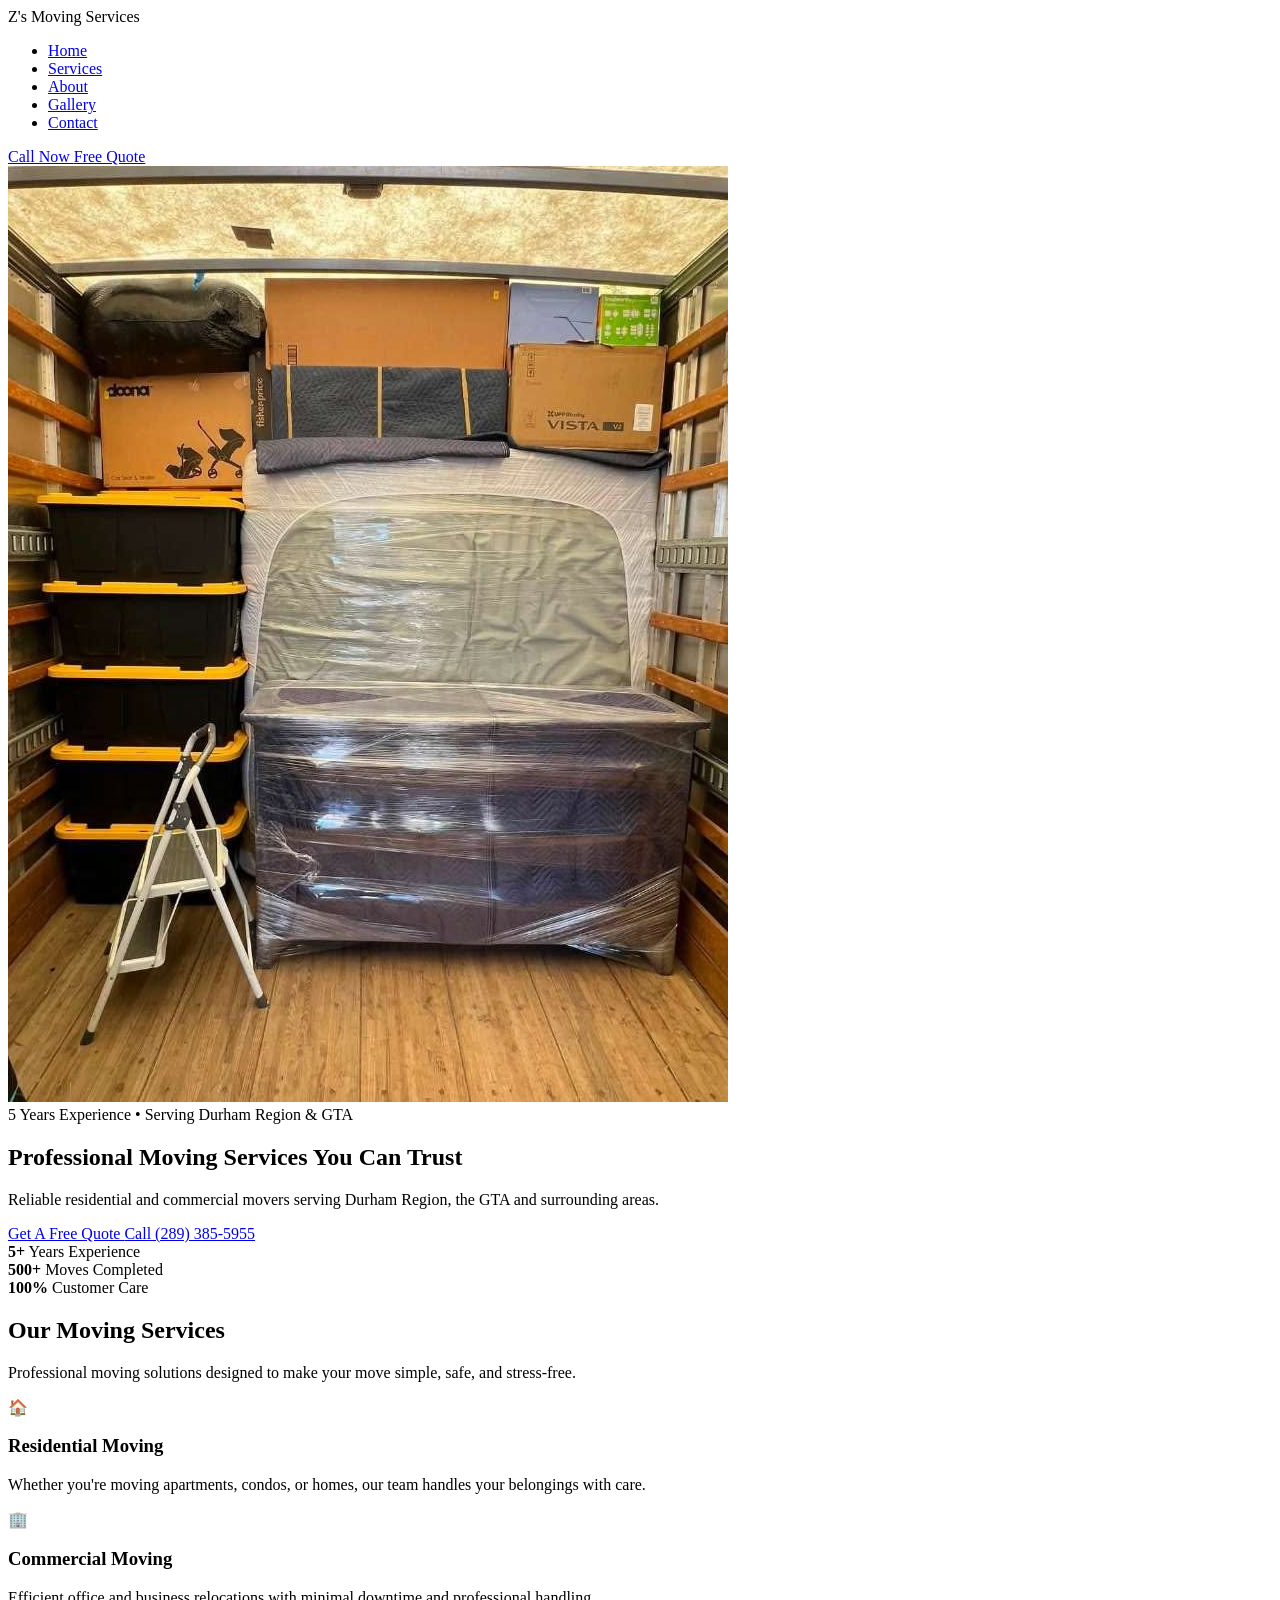
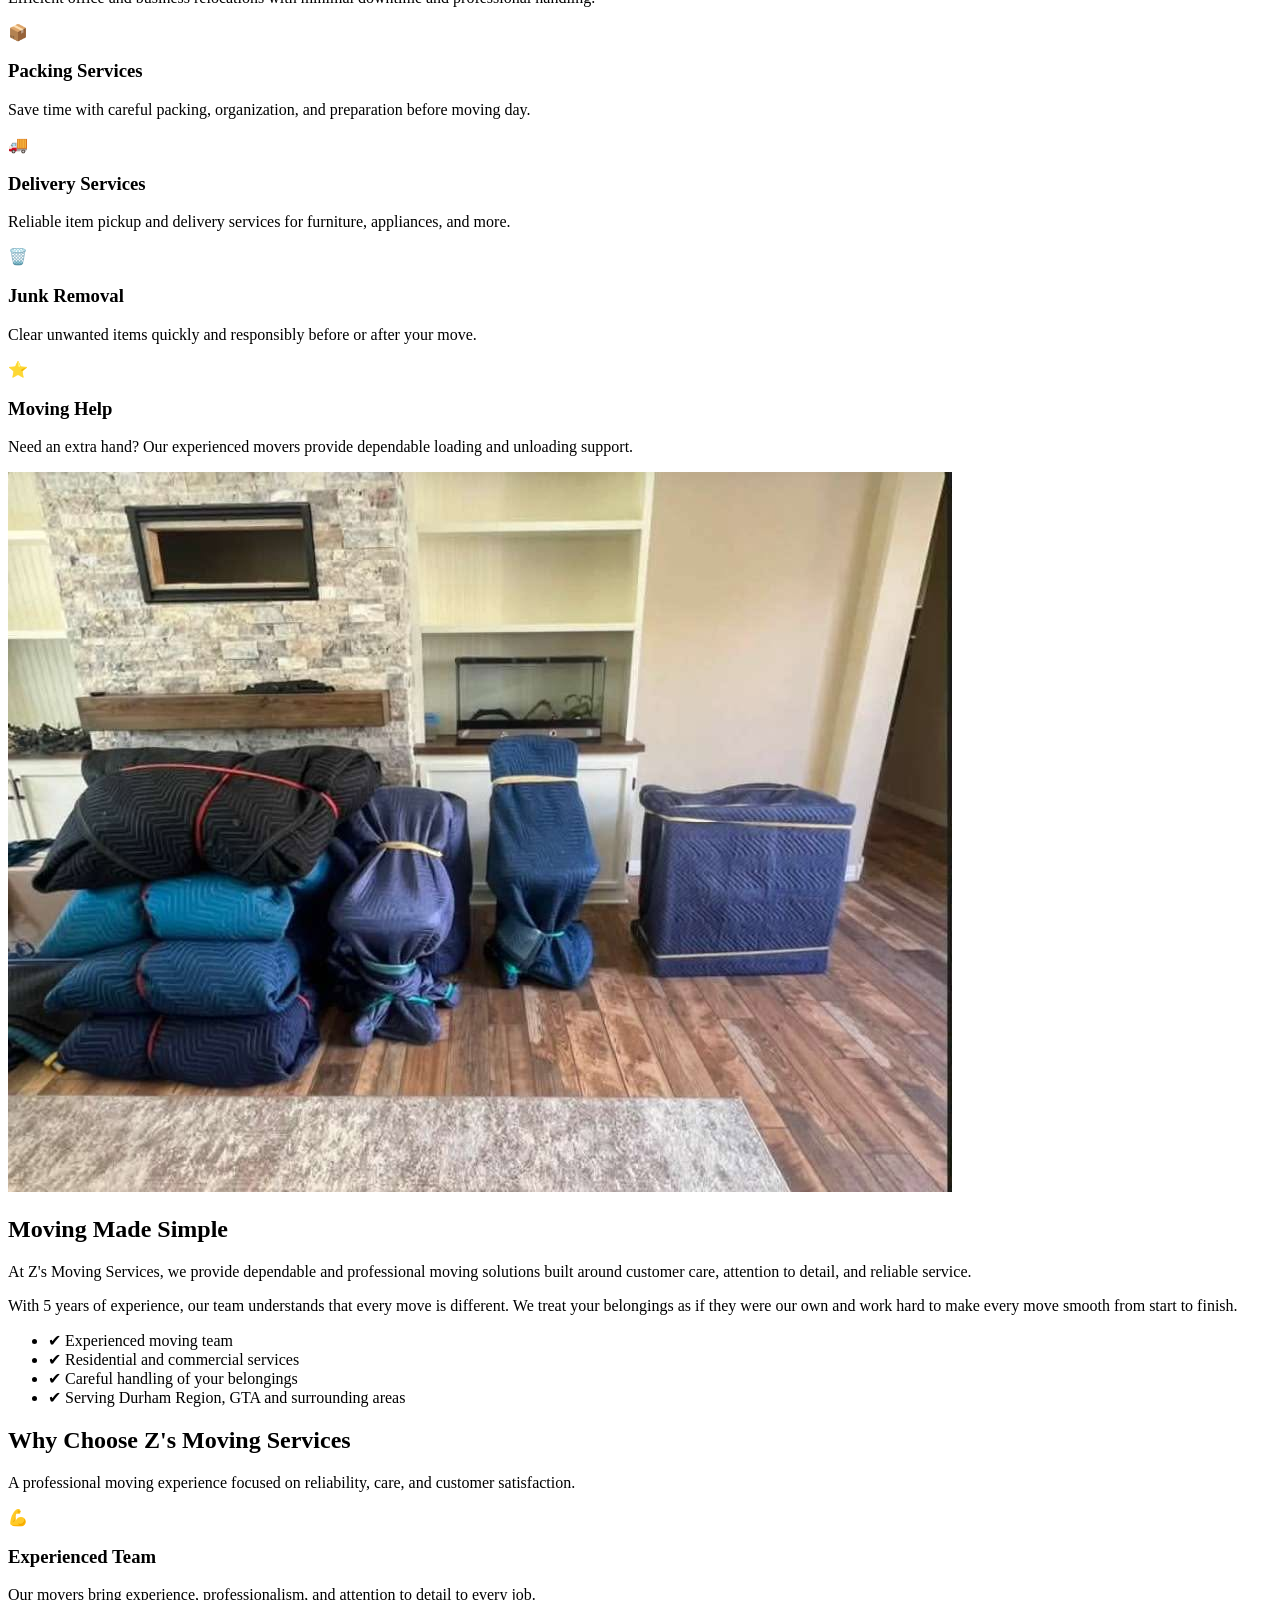
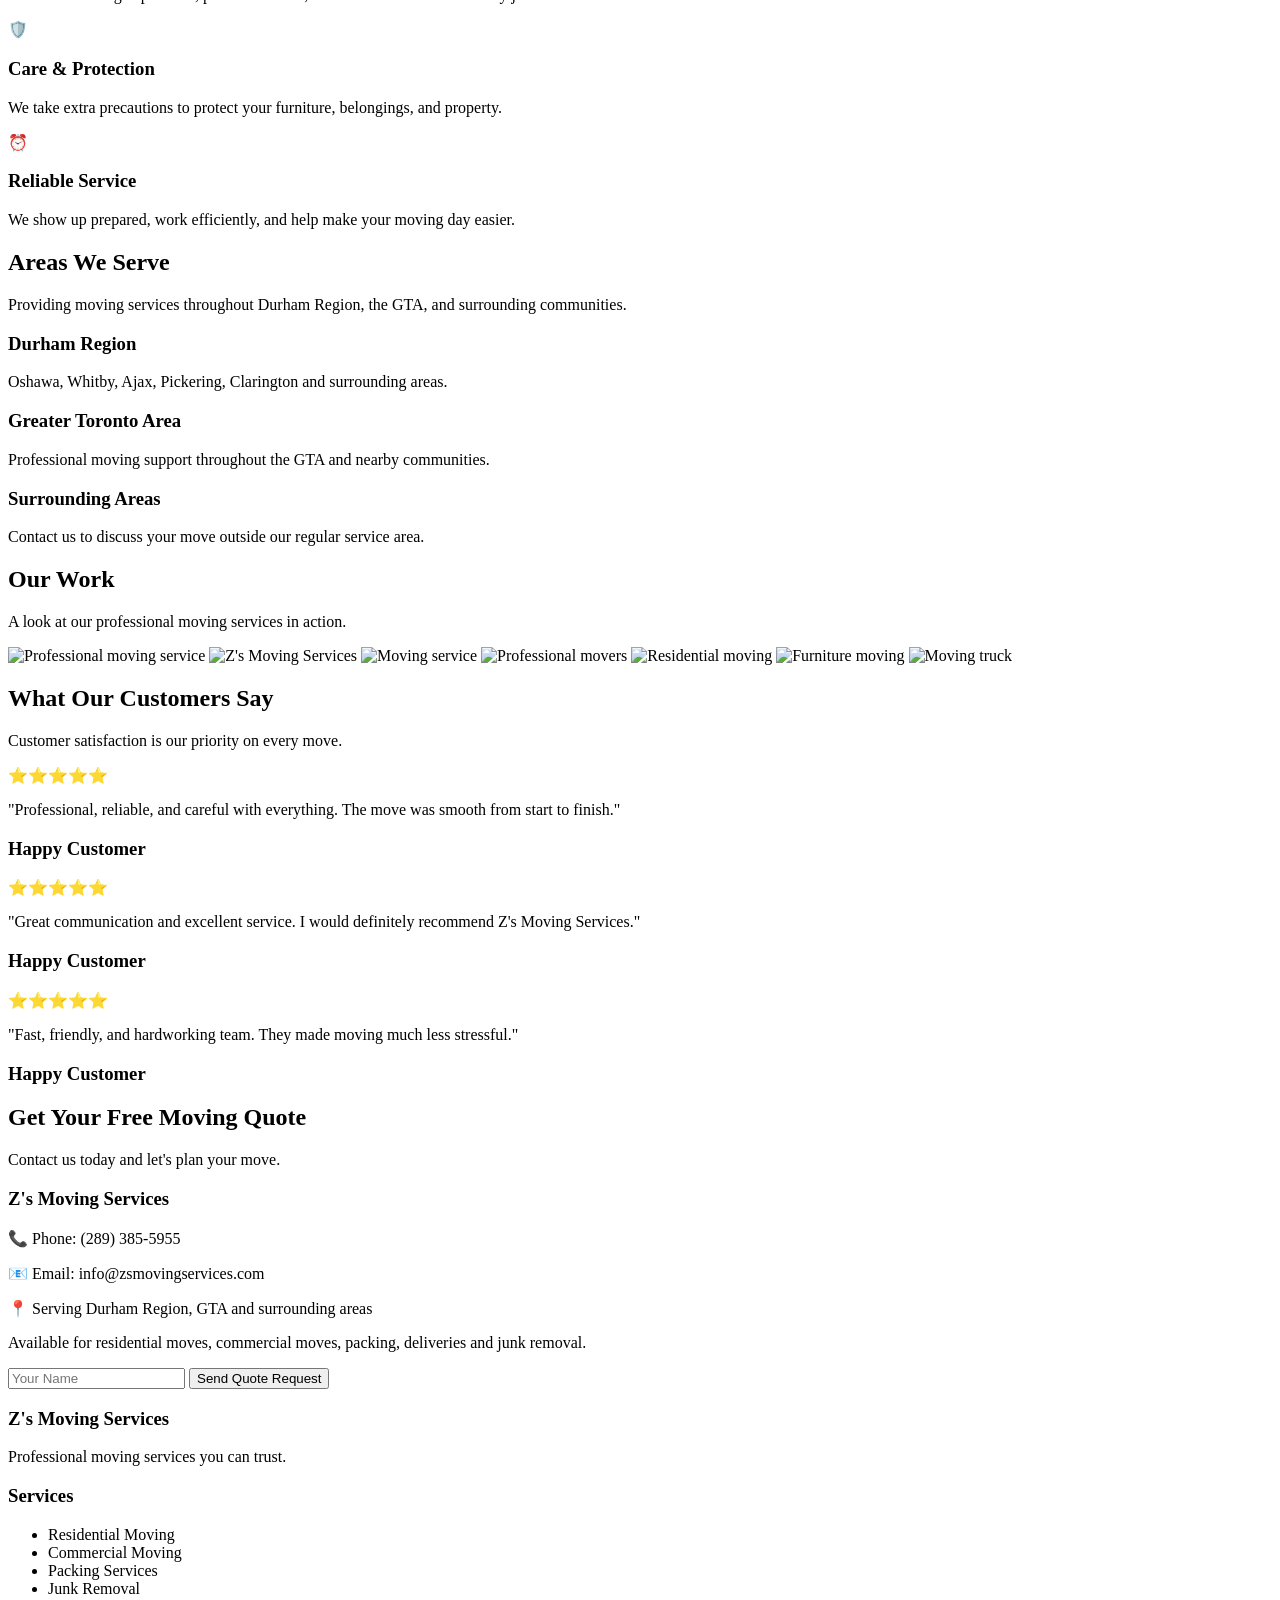
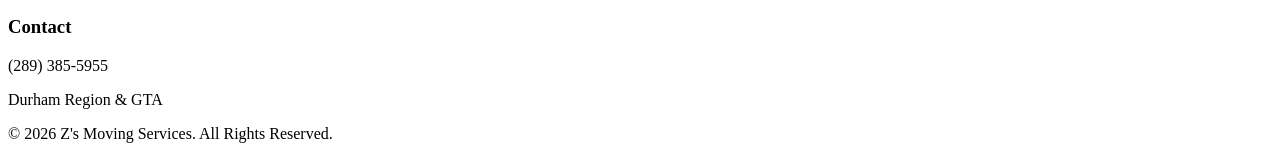
==== index.html @ 04a0066b "Update index.html" ====
<!DOCTYPE html>
<html lang="en">

<head>

<meta charset="UTF-8">

<meta name="viewport" content="width=device-width, initial-scale=1.0">

<title>Z's Moving Services | Professional Movers in Durham Region & GTA</title>

<meta name="description" content="Z's Moving Services provides professional residential and commercial moving services, packing, junk removal, and delivery solutions across Durham Region and the GTA.">

<meta name="keywords" content="moving company, movers Durham Region, movers GTA, residential moving, commercial moving, packing services, junk removal">

<meta name="author" content="Z's Moving Services">


<link rel="preconnect" href="https://fonts.googleapis.com">

<link rel="preconnect" href="https://fonts.gstatic.com" crossorigin>

<link href="https://fonts.googleapis.com/css2?family=Poppins:wght@300;400;500;600;700;800&display=swap" rel="stylesheet">


<link rel="stylesheet" href="css/styles.css">

</head>


<body>


<header>

<nav class="navbar">


<div class="logo">
Z's Moving Services
</div>


<ul class="nav-links">

<li><a href="#home">Home</a></li>

<li><a href="#services">Services</a></li>

<li><a href="#about">About</a></li>

<li><a href="#gallery">Gallery</a></li>

<li><a href="#contact">Contact</a></li>

</ul>


<div class="nav-buttons">

<a href="tel:+12893855955" class="btn btn-call">
Call Now
</a>

<a href="#contact" class="btn btn-quote">
Free Quote
</a>

</div>


<div class="menu-toggle">

<span></span>

<span></span>

<span></span>

</div>


</nav>

</header>



<main>


<!-- HERO SECTION -->
   <img src="images/hero.jpg" alt="Test image">

<section id="home" class="hero">


<div class="hero-content">


<div class="hero-badge">
5 Years Experience • Serving Durham Region & GTA
</div>
   
   <h1>
Professional Moving Services You Can Trust
</h1>


<p>
Reliable residential and commercial movers serving Durham Region, the GTA and surrounding areas.
</p>


<div class="hero-buttons">


<a href="#contact" class="btn btn-primary">
Get A Free Quote
</a>


<a href="tel:+12893855955" class="btn btn-secondary">
Call (289) 385-5955
</a>


</div>


</div>


</section>
   <div class="stats-bar">

<div>
<strong>5+</strong>
<span>Years Experience</span>
</div>

<div>
<strong>500+</strong>
<span>Moves Completed</span>
</div>

<div>
<strong>100%</strong>
<span>Customer Care</span>
</div>

</div>

    <!-- SERVICES SECTION -->

<section id="services">

<div class="container">


<h2 class="section-title">
Our Moving Services
</h2>


<p class="section-subtitle">
Professional moving solutions designed to make your move simple, safe, and stress-free.
</p>



<div class="services-grid">


<div class="service-card">

<div class="service-icon">
🏠
</div>

<h3>
Residential Moving
</h3>

<p>
Whether you're moving apartments, condos, or homes, our team handles your belongings with care.
</p>

</div>



<div class="service-card">

<div class="service-icon">
🏢
</div>

<h3>
Commercial Moving
</h3>

<p>
Efficient office and business relocations with minimal downtime and professional handling.
</p>

</div>



<div class="service-card">

<div class="service-icon">
📦
</div>

<h3>
Packing Services
</h3>

<p>
Save time with careful packing, organization, and preparation before moving day.
</p>

</div>



<div class="service-card">

<div class="service-icon">
🚚
</div>

<h3>
Delivery Services
</h3>

<p>
Reliable item pickup and delivery services for furniture, appliances, and more.
</p>

</div>



<div class="service-card">

<div class="service-icon">
🗑️
</div>

<h3>
Junk Removal
</h3>

<p>
Clear unwanted items quickly and responsibly before or after your move.
</p>

</div>



<div class="service-card">

<div class="service-icon">
⭐
</div>

<h3>
Moving Help
</h3>

<p>
Need an extra hand? Our experienced movers provide dependable loading and unloading support.
</p>

</div>



</div>

</div>

</section>





<!-- ABOUT SECTION -->

<section id="about" class="about">


<div class="container">


<div class="about-content">


<div class="about-image">

<img src="images/gallery/photo1.jpg" alt="Z's Moving Services professional movers">

</div>



<div class="about-text">


<h2>
Moving Made Simple
</h2>


<p>
At Z's Moving Services, we provide dependable and professional moving solutions built around customer care, attention to detail, and reliable service.
</p>


<p>
With 5 years of experience, our team understands that every move is different. We treat your belongings as if they were our own and work hard to make every move smooth from start to finish.
</p>



<ul class="about-features">

<li>✔ Experienced moving team</li>

<li>✔ Residential and commercial services</li>

<li>✔ Careful handling of your belongings</li>

<li>✔ Serving Durham Region, GTA and surrounding areas</li>

</ul>


</div>


</div>


</div>


</section>

 <!-- WHY CHOOSE US SECTION -->

<section>

<div class="container">


<h2 class="section-title">
Why Choose Z's Moving Services
</h2>


<p class="section-subtitle">
A professional moving experience focused on reliability, care, and customer satisfaction.
</p>



<div class="services-grid">


<div class="service-card">

<div class="service-icon">
💪
</div>

<h3>
Experienced Team
</h3>

<p>
Our movers bring experience, professionalism, and attention to detail to every job.
</p>

</div>



<div class="service-card">

<div class="service-icon">
🛡️
</div>

<h3>
Care & Protection
</h3>

<p>
We take extra precautions to protect your furniture, belongings, and property.
</p>

</div>



<div class="service-card">

<div class="service-icon">
⏰
</div>

<h3>
Reliable Service
</h3>

<p>
We show up prepared, work efficiently, and help make your moving day easier.
</p>

</div>



</div>


</div>

</section>





<!-- SERVICE AREAS SECTION -->

<section class="about">


<div class="container">


<h2 class="section-title">
Areas We Serve
</h2>


<p class="section-subtitle">
Providing moving services throughout Durham Region, the GTA, and surrounding communities.
</p>



<div class="services-grid">


<div class="service-card">

<h3>
Durham Region
</h3>

<p>
Oshawa, Whitby, Ajax, Pickering, Clarington and surrounding areas.
</p>

</div>



<div class="service-card">

<h3>
Greater Toronto Area
</h3>

<p>
Professional moving support throughout the GTA and nearby communities.
</p>

</div>



<div class="service-card">

<h3>
Surrounding Areas
</h3>

<p>
Contact us to discuss your move outside our regular service area.
</p>

</div>



</div>


</div>


</section>





<!-- GALLERY SECTION -->

<section id="gallery">


<div class="container">


<h2 class="section-title">
Our Work
</h2>


<p class="section-subtitle">
A look at our professional moving services in action.
</p>



<div class="gallery-grid">


<img src="images/moving-1.jpg" alt="Professional moving service">

<img src="images/photo2.jpg" alt="Z's Moving Services">

<img src="images/photo3.jpg" alt="Moving service">

<img src="images/photo4.jpg" alt="Professional movers">

<img src="images/photo5.jpg" alt="Residential moving">

<img src="images/photo6.jpg" alt="Furniture moving">

<img src="images/photo7.jpg" alt="Moving truck">

</div>


</div>


</section>

  <!-- TESTIMONIALS SECTION -->

<section>

<div class="container">


<h2 class="section-title">
What Our Customers Say
</h2>


<p class="section-subtitle">
Customer satisfaction is our priority on every move.
</p>



<div class="services-grid">


<div class="service-card">

<div class="service-icon">
⭐⭐⭐⭐⭐
</div>

<p>
"Professional, reliable, and careful with everything. The move was smooth from start to finish."
</p>

<h3>
Happy Customer
</h3>

</div>



<div class="service-card">

<div class="service-icon">
⭐⭐⭐⭐⭐
</div>

<p>
"Great communication and excellent service. I would definitely recommend Z's Moving Services."
</p>

<h3>
Happy Customer
</h3>

</div>



<div class="service-card">

<div class="service-icon">
⭐⭐⭐⭐⭐
</div>

<p>
"Fast, friendly, and hardworking team. They made moving much less stressful."
</p>

<h3>
Happy Customer
</h3>

</div>



</div>


</div>

</section>





<!-- CONTACT SECTION -->

<section id="contact" class="contact">


<div class="container">


<h2 class="section-title">
Get Your Free Moving Quote
</h2>


<p class="section-subtitle">
Contact us today and let's plan your move.
</p>



<div class="contact-wrapper">



<div class="contact-info">


<h3>
Z's Moving Services
</h3>


<p>
📞 Phone: (289) 385-5955
</p>


<p>
📧 Email: info@zsmovingservices.com
</p>


<p>
📍 Serving Durham Region, GTA and surrounding areas
</p>


<p>
Available for residential moves, commercial moves, packing, deliveries and junk removal.
</p>


</div>





<form class="contact-form">


<input 
type="text" 
placeholder="Your Name"
required



<input 
type="email" 
placeholder="Your Email"
required



<input 
type="tel" 
placeholder="Your Phone Number"



<textarea 
placeholder="Tell us about your move"
required>
</textarea>


<button type="submit" class="btn btn-primary">
Send Quote Request
</button>


</form>



</div>


</div>


</section>





</main>





<!-- FOOTER -->

<footer>


<div class="footer-content">



<div class="footer-column">

<h3>
Z's Moving Services
</h3>

<p>
Professional moving services you can trust.
</p>

</div>



<div class="footer-column">

<h3>
Services
</h3>

<ul>

<li>Residential Moving</li>

<li>Commercial Moving</li>

<li>Packing Services</li>

<li>Junk Removal</li>

</ul>

</div>



<div class="footer-column">

<h3>
Contact
</h3>

<p>
(289) 385-5955
</p>

<p>
Durham Region & GTA
</p>

</div>



</div>




<div class="footer-bottom">

<p>
© 2026 Z's Moving Services. All Rights Reserved.
</p>

</div>


</footer>





<script src="js/script.js"></script>


</body>

</html>
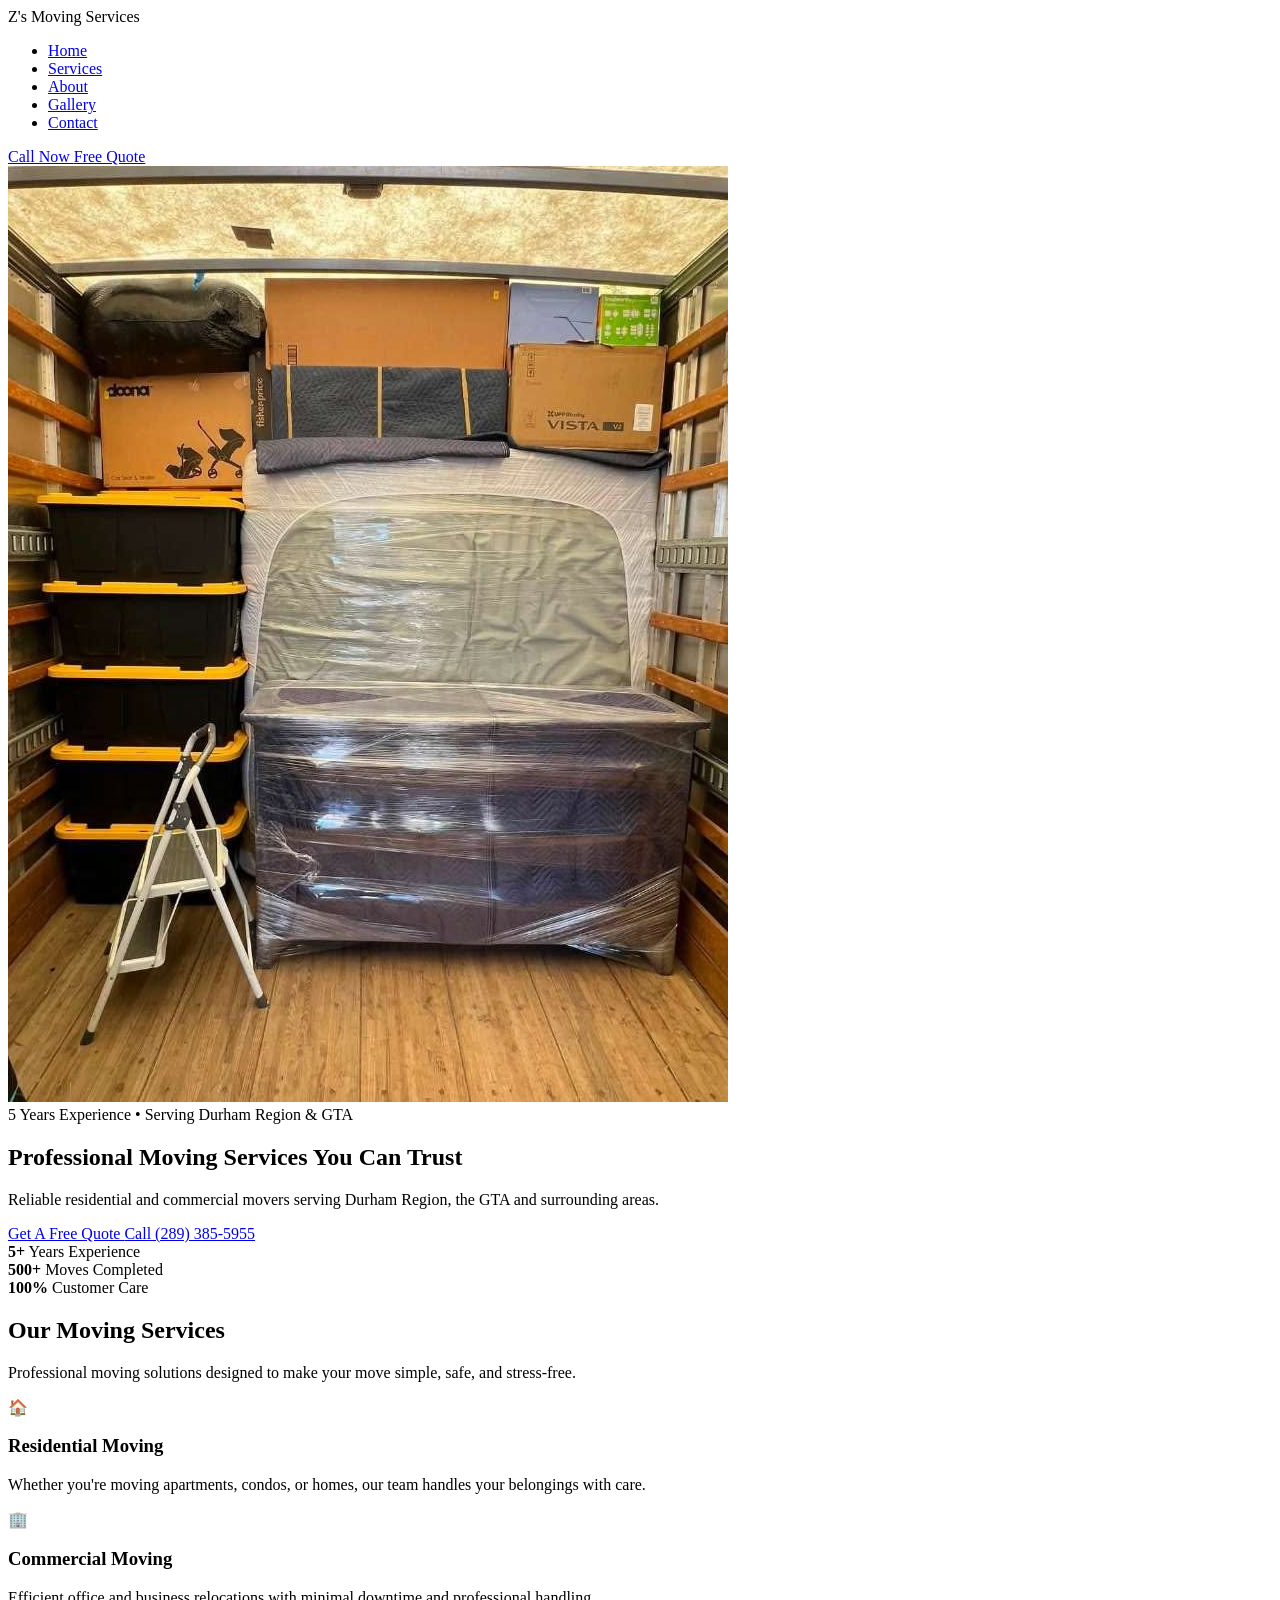
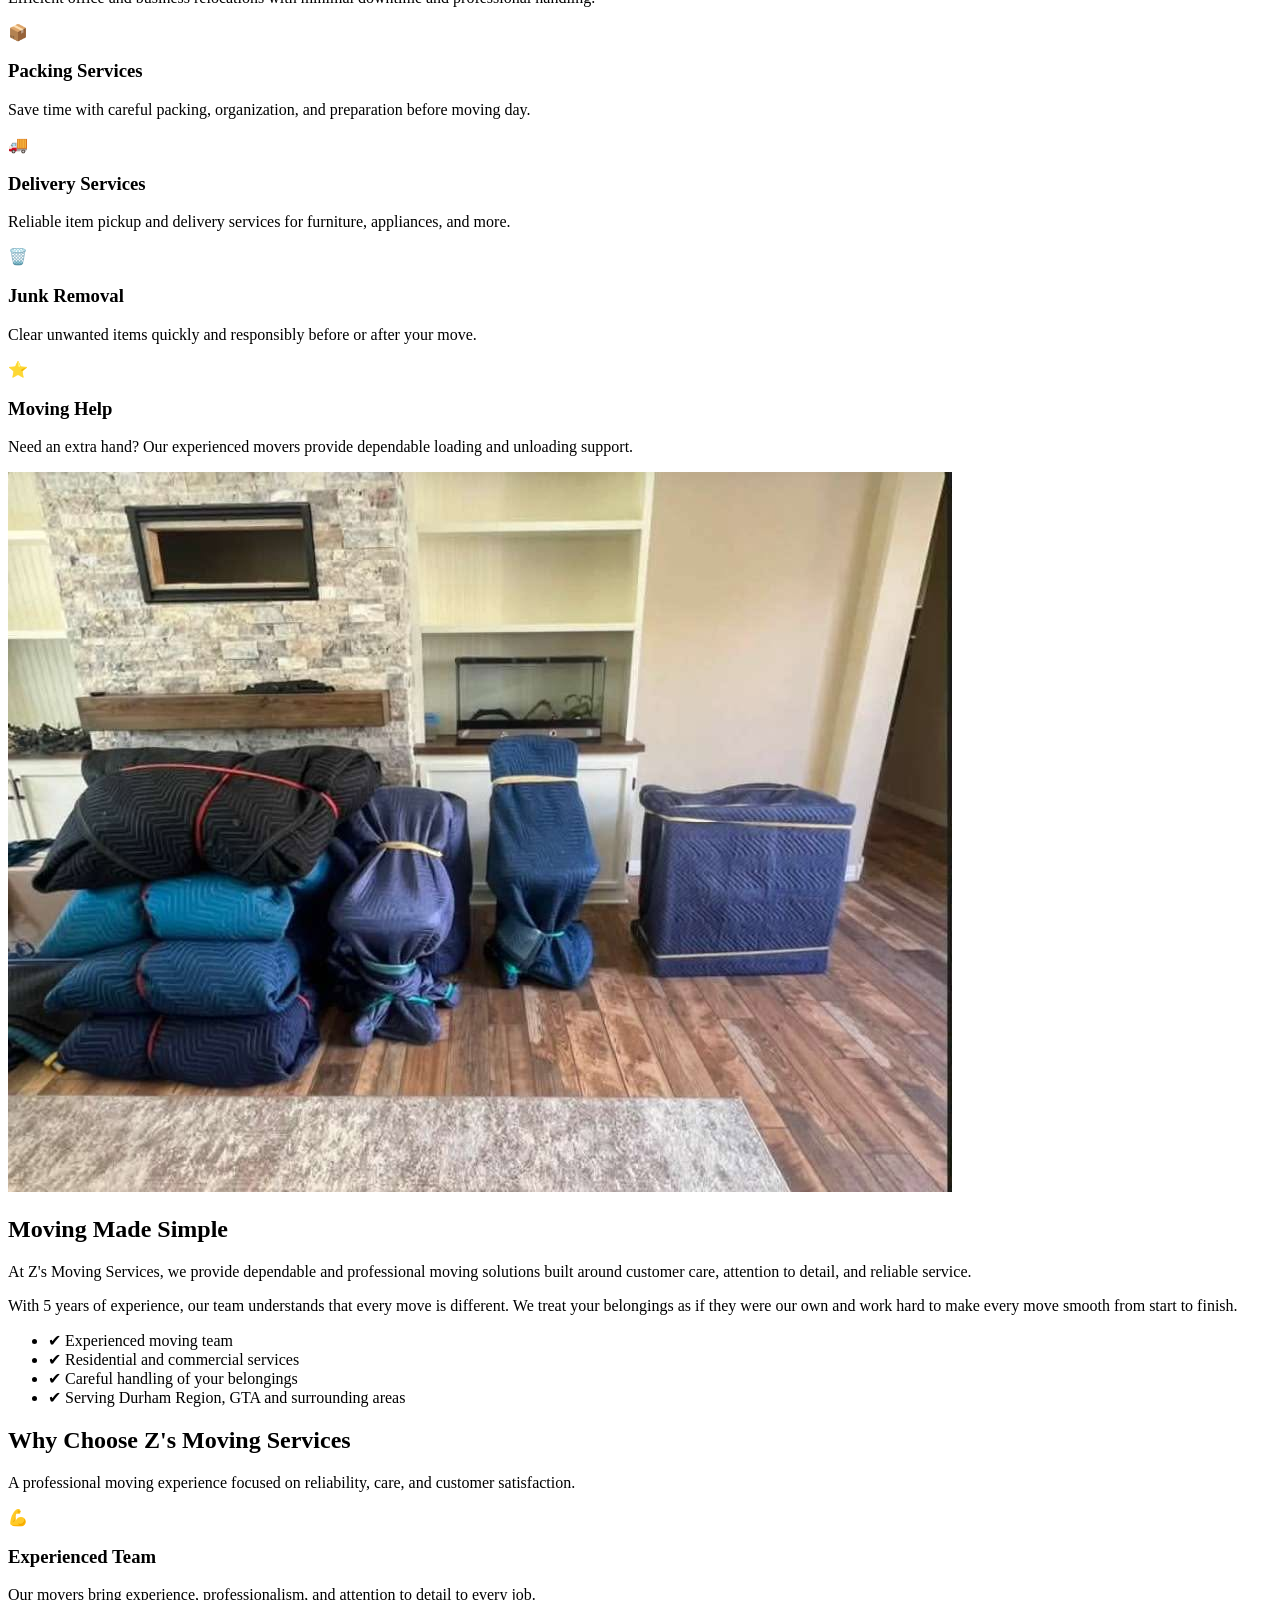
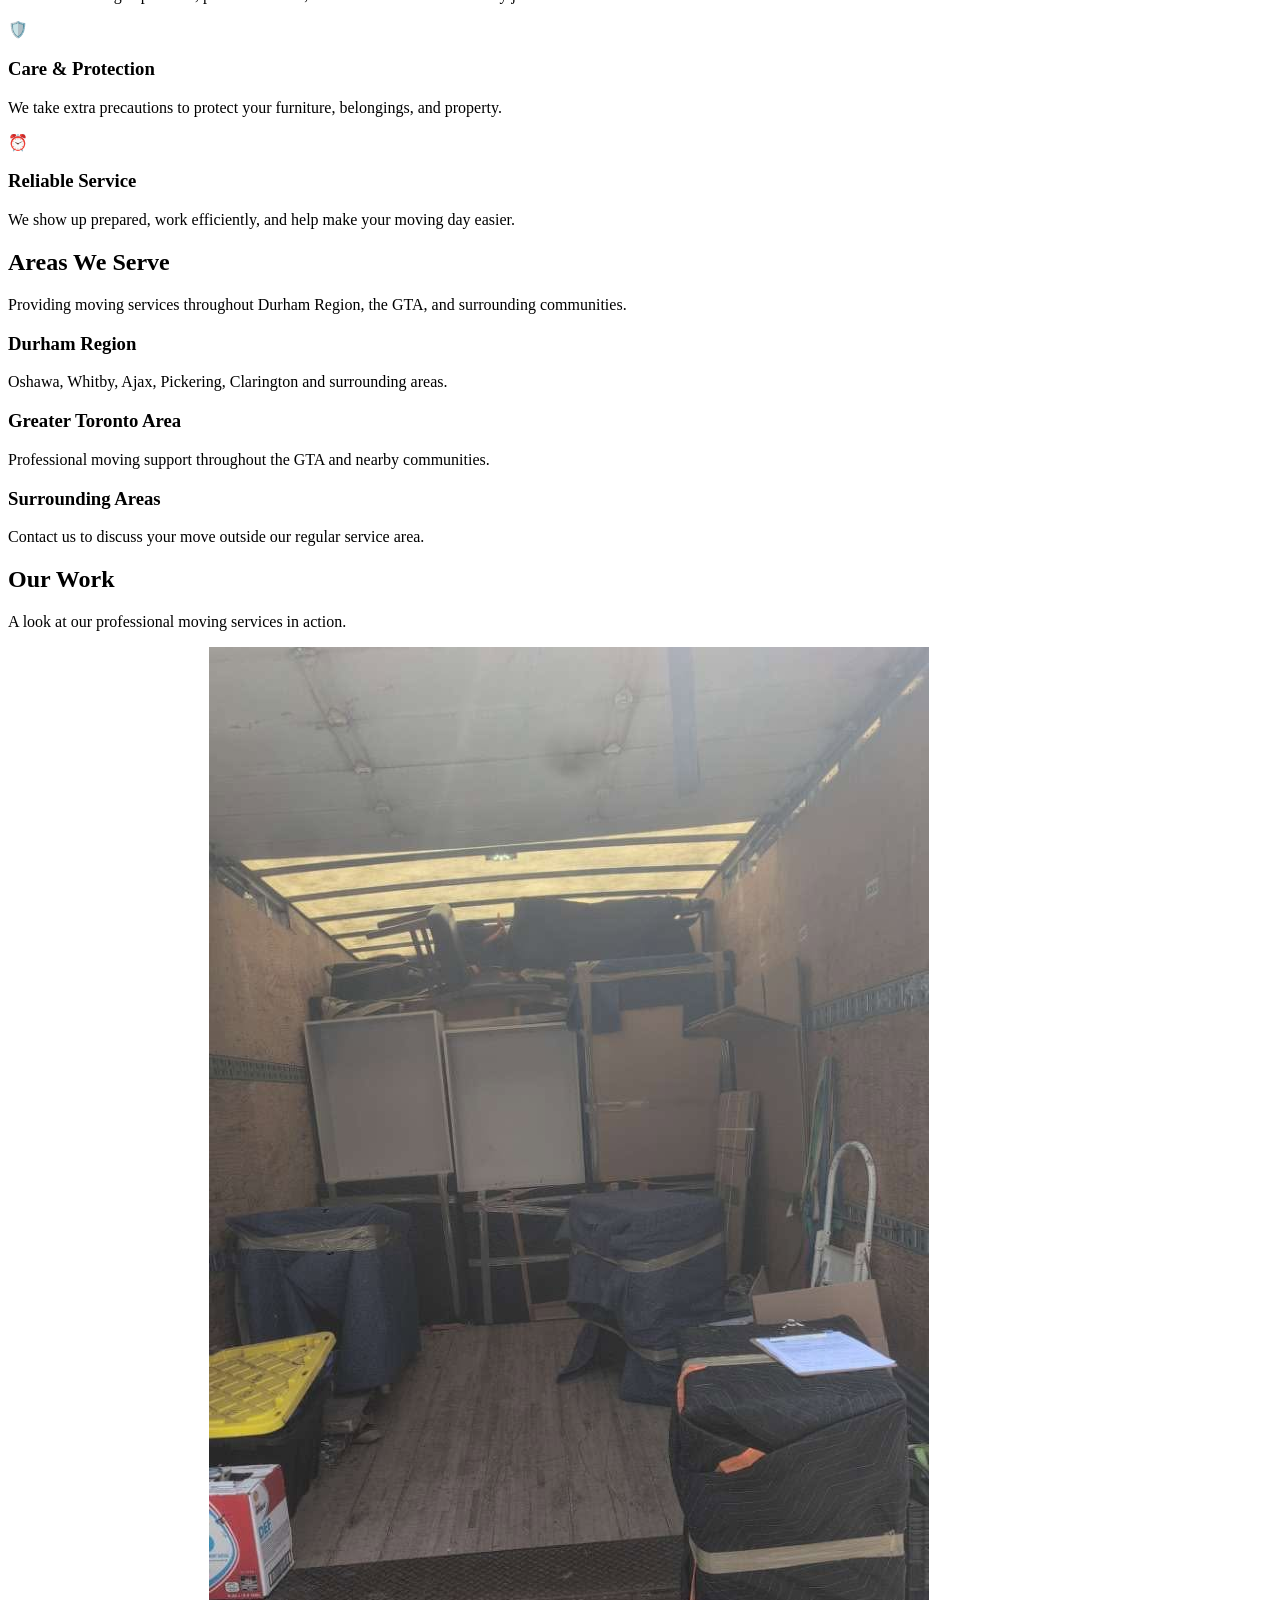
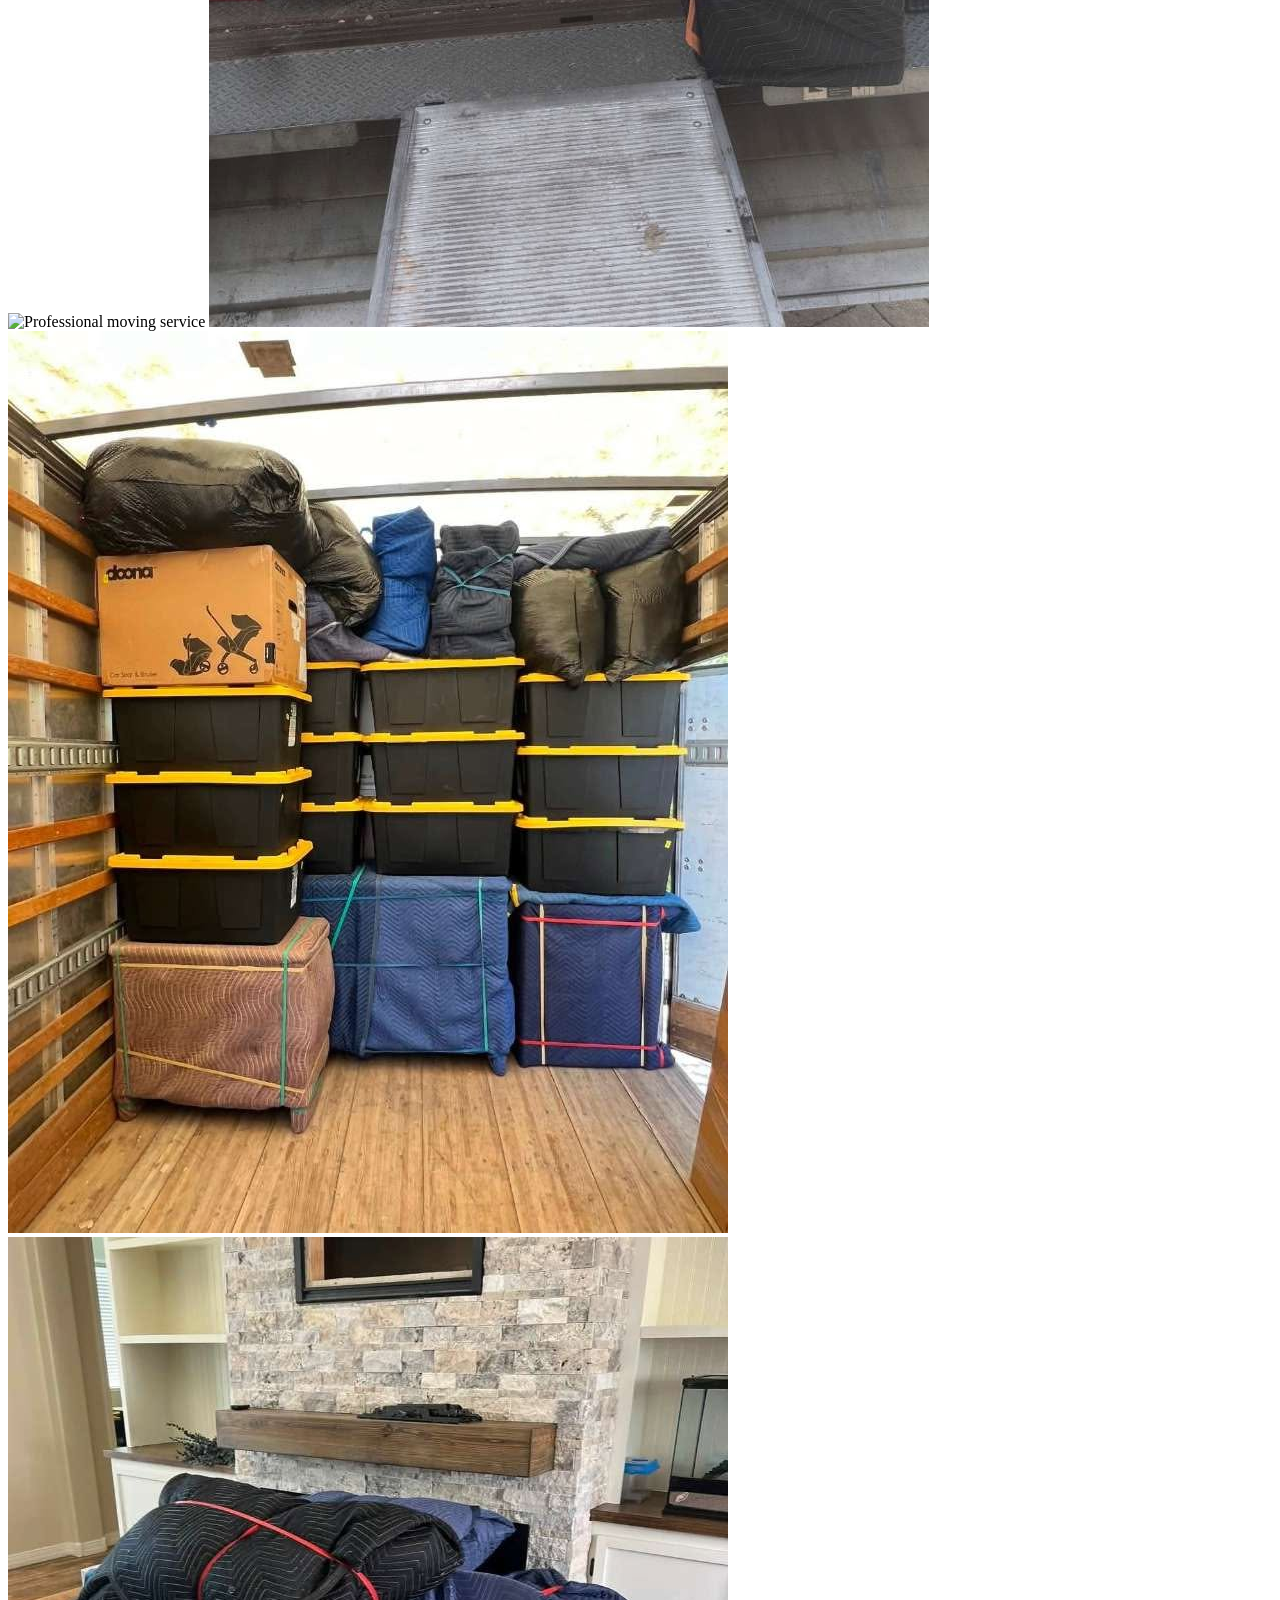
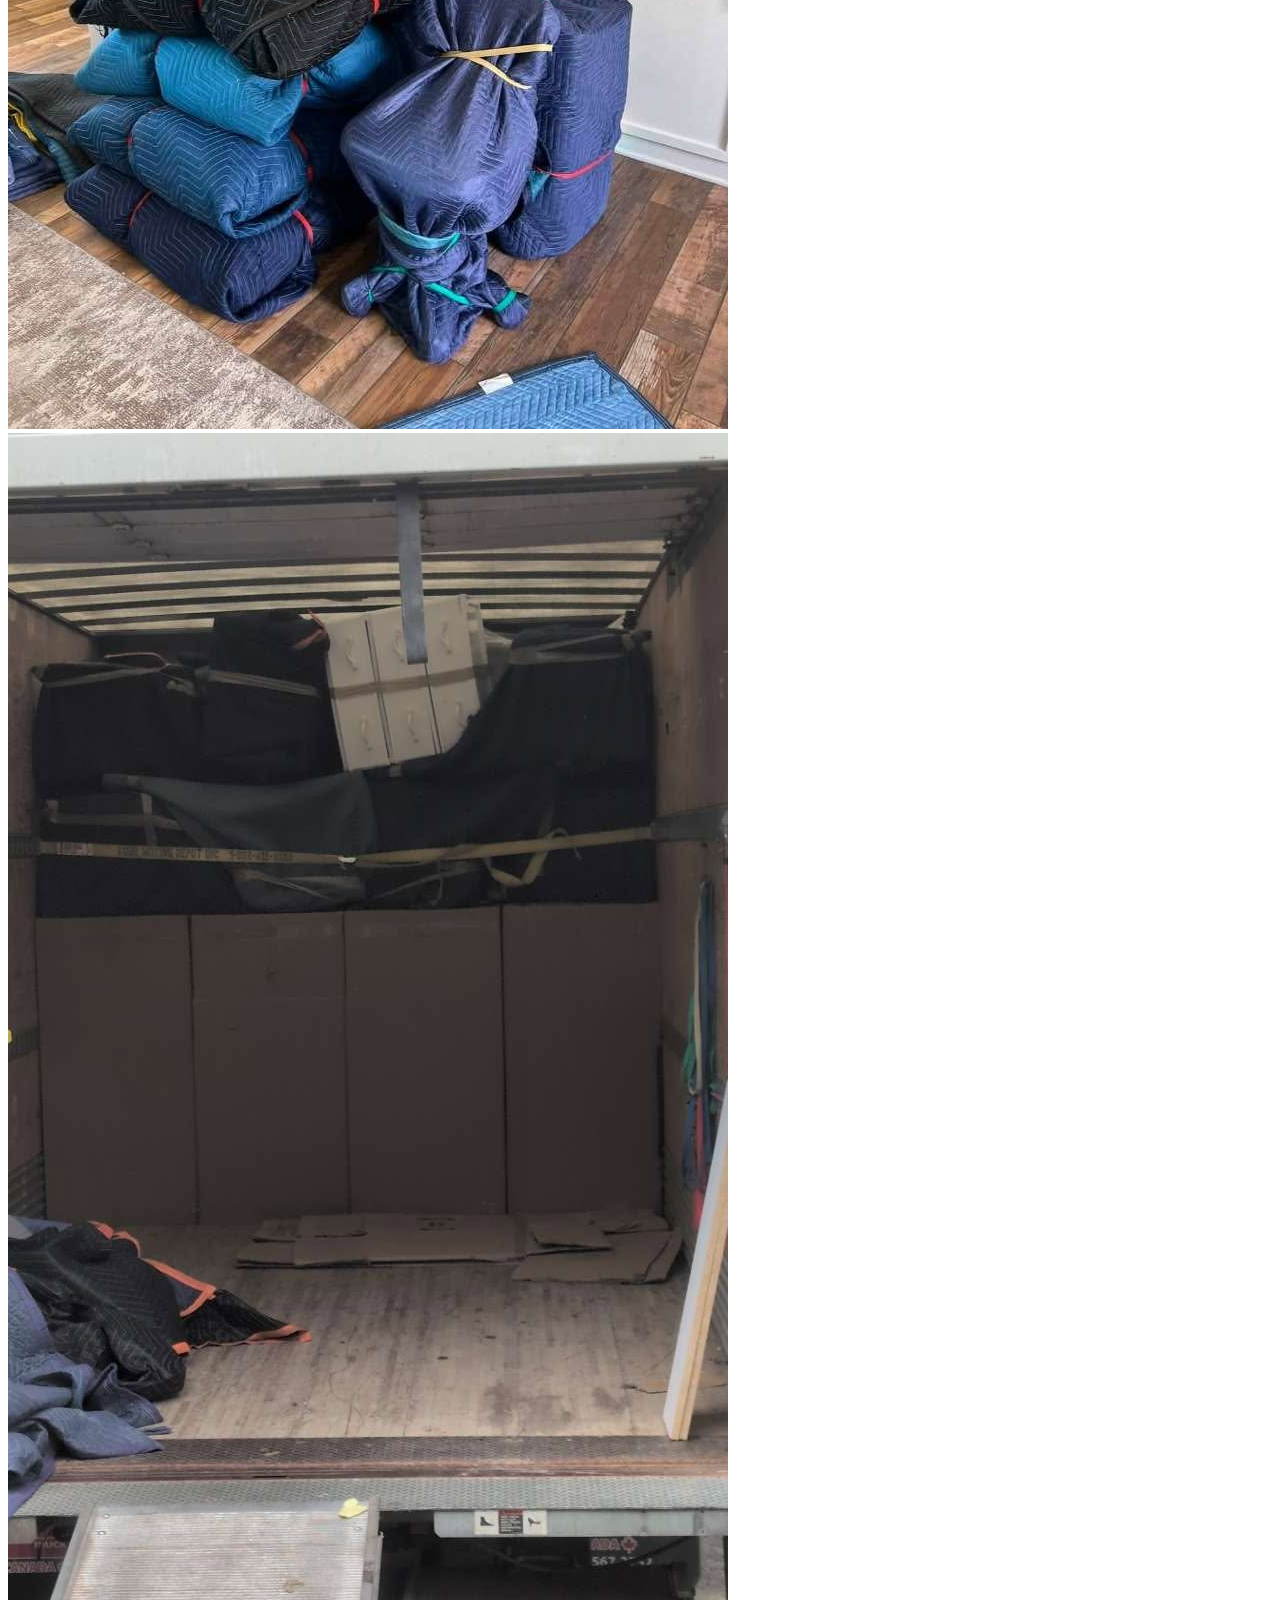
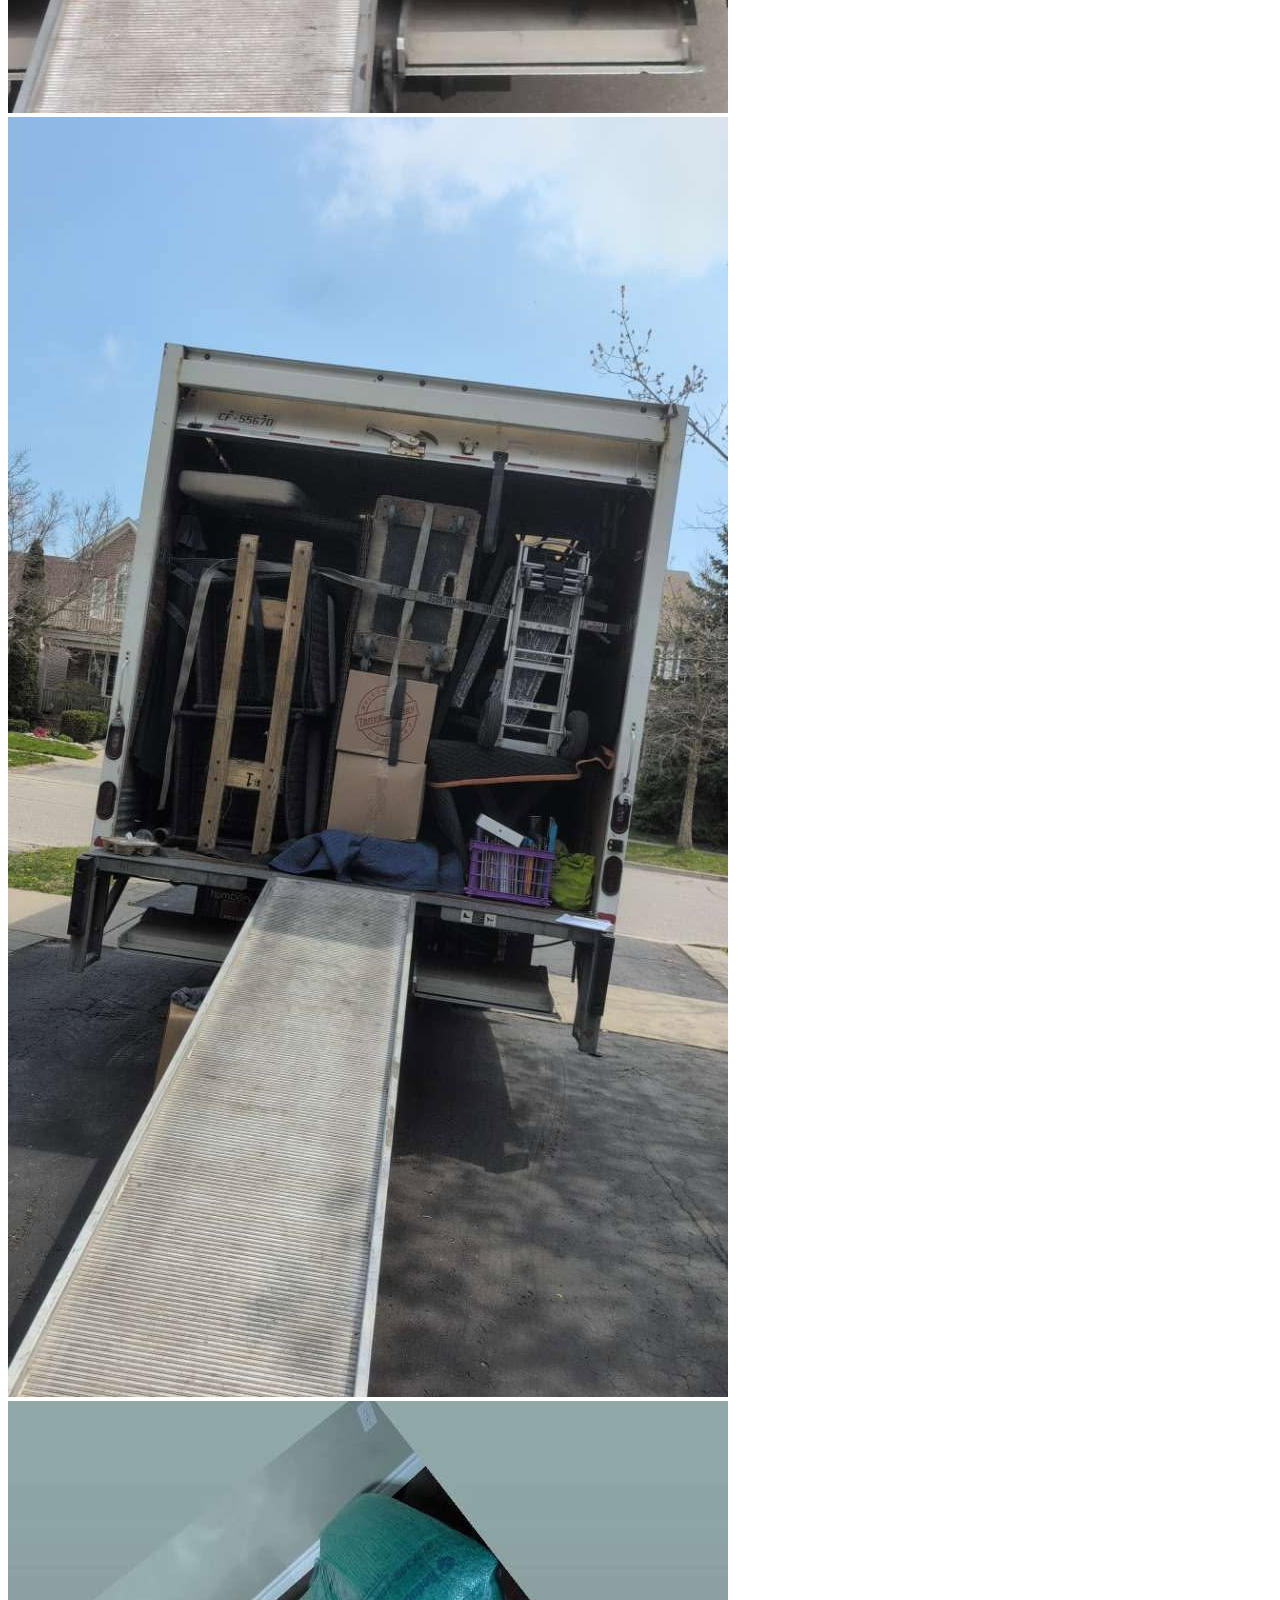
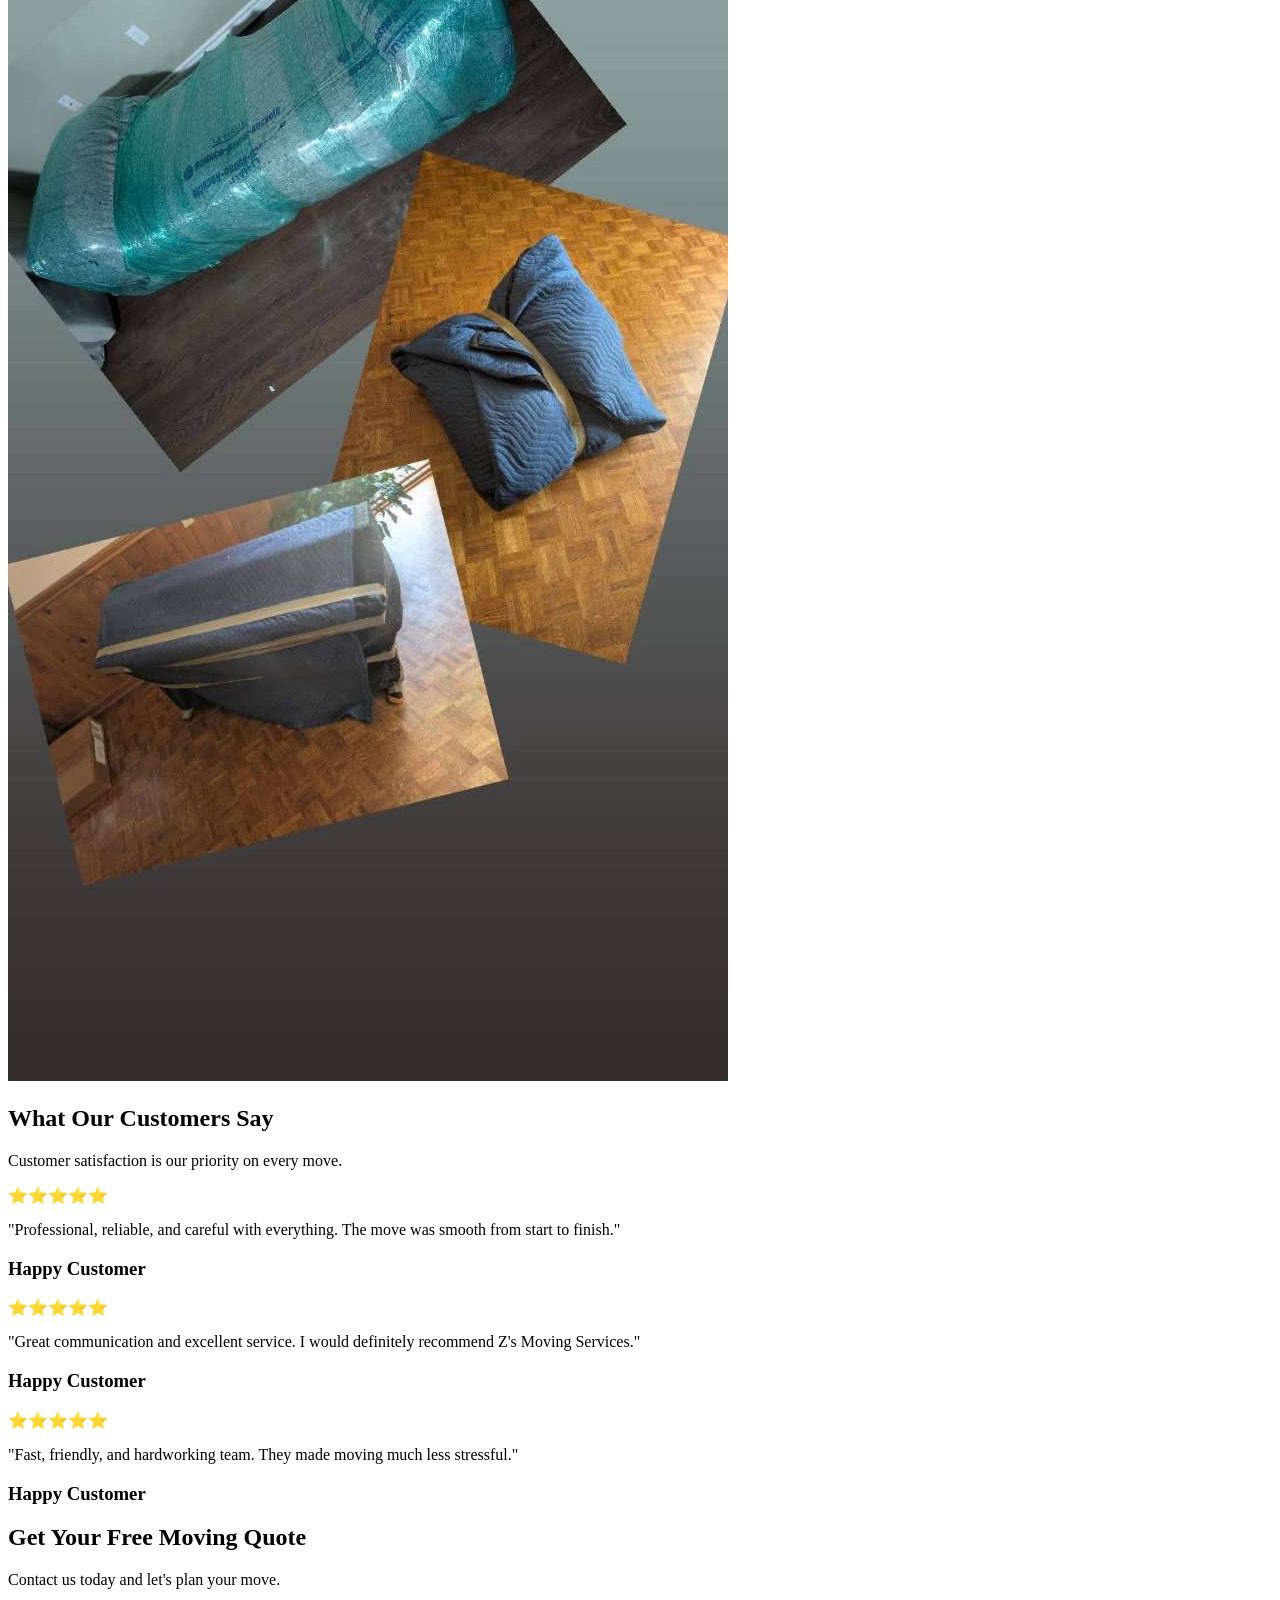
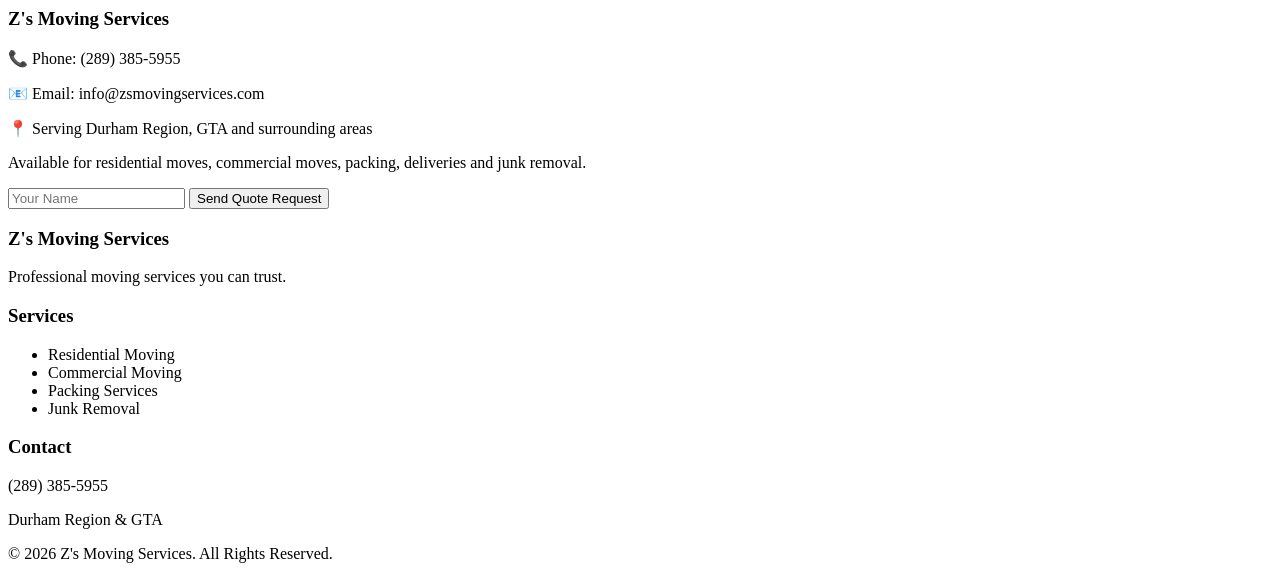
==== commit 420b2dd1: "Update index.html" ====
--- a/index.html
+++ b/index.html
@@ -538,18 +538,18 @@
 
 <img src="images/moving-1.jpg" alt="Professional moving service">
 
-<img src="images/photo2.jpg" alt="Z's Moving Services">
-
-<img src="images/photo3.jpg" alt="Moving service">
-
-<img src="images/photo4.jpg" alt="Professional movers">
-
-<img src="images/photo5.jpg" alt="Residential moving">
-
-<img src="images/photo6.jpg" alt="Furniture moving">
-
-<img src="images/photo7.jpg" alt="Moving truck">
-
+
+<img src="images/gallery/photo2.jpg" alt="Z's Moving Services">
+
+<img src="images/gallery/photo3.jpg" alt="Moving service">
+
+<img src="images/gallery/photo4.jpg" alt="Professional movers">
+
+<img src="images/gallery/photo5.jpg" alt="Residential moving">
+
+<img src="images/gallery/photo6.jpg" alt="Furniture moving">
+
+<img src="images/gallery/photo7.jpg" alt="Moving truck">
 </div>
 
 
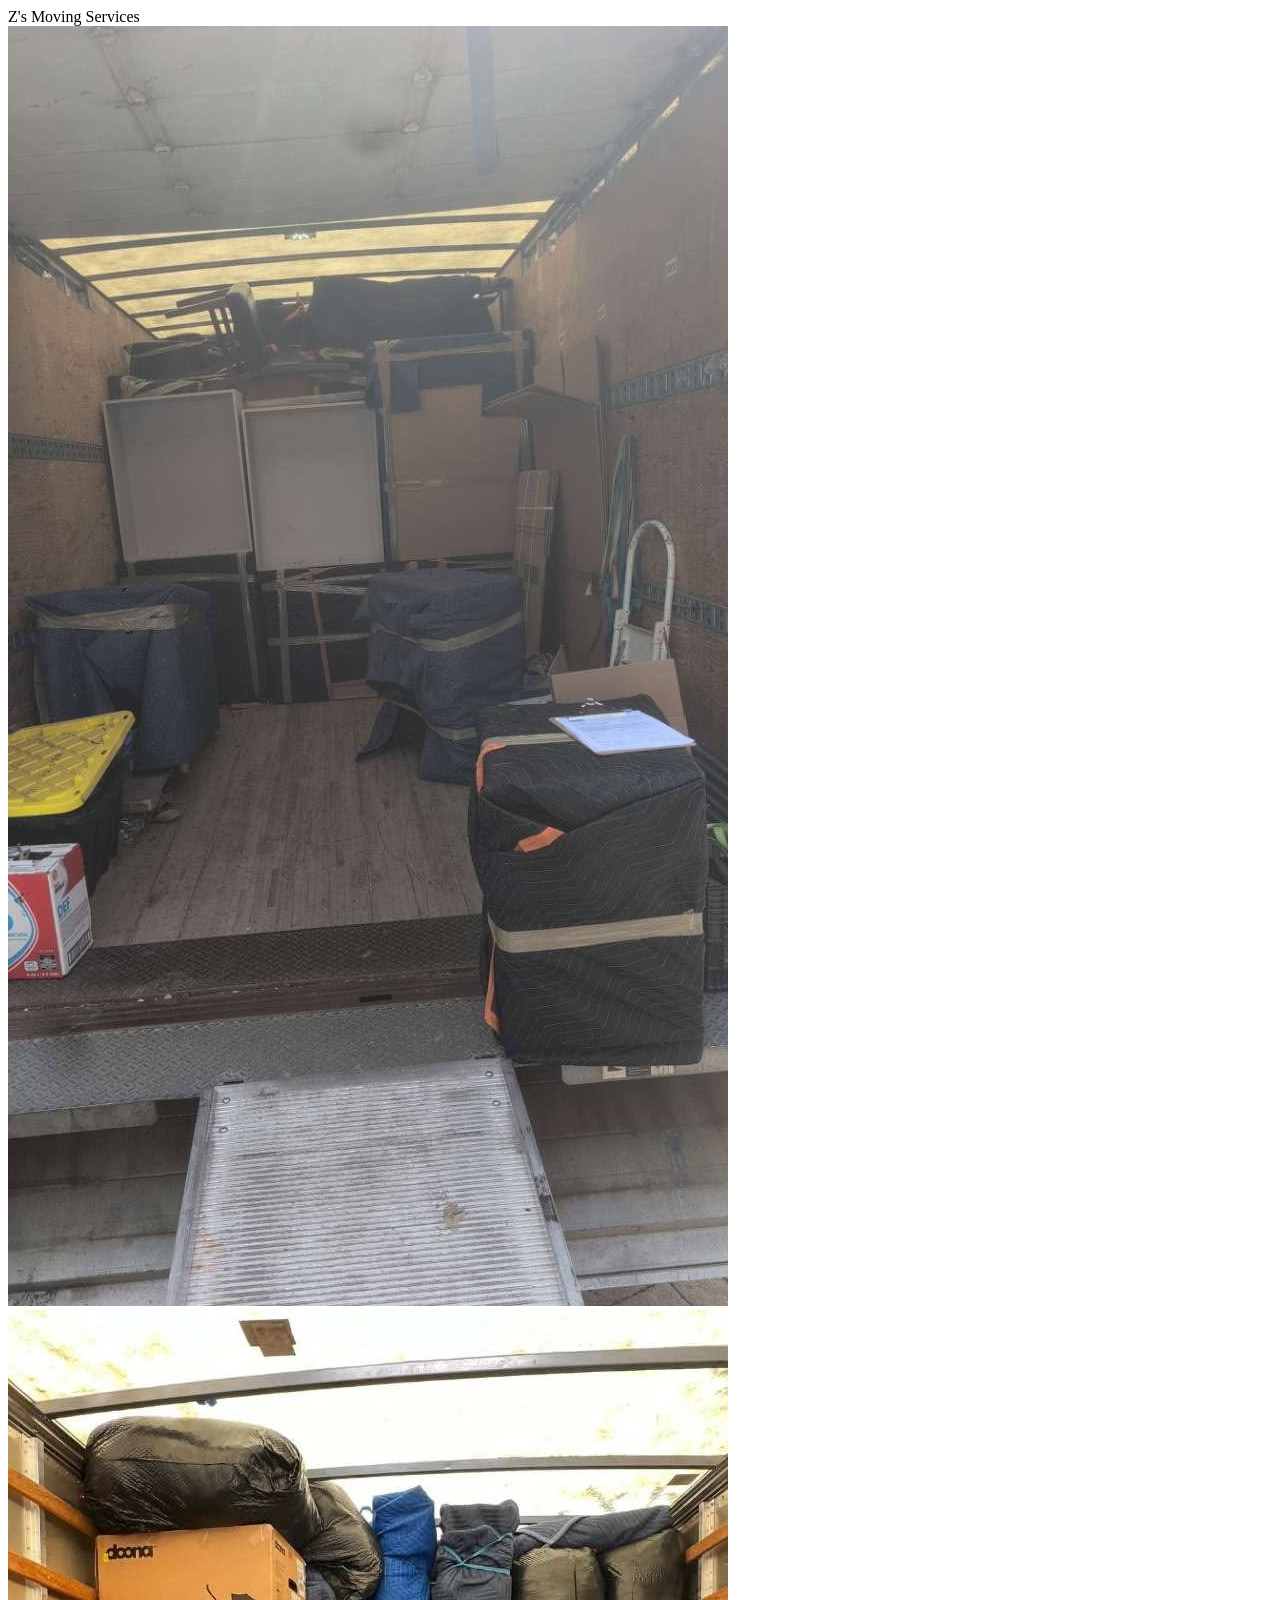
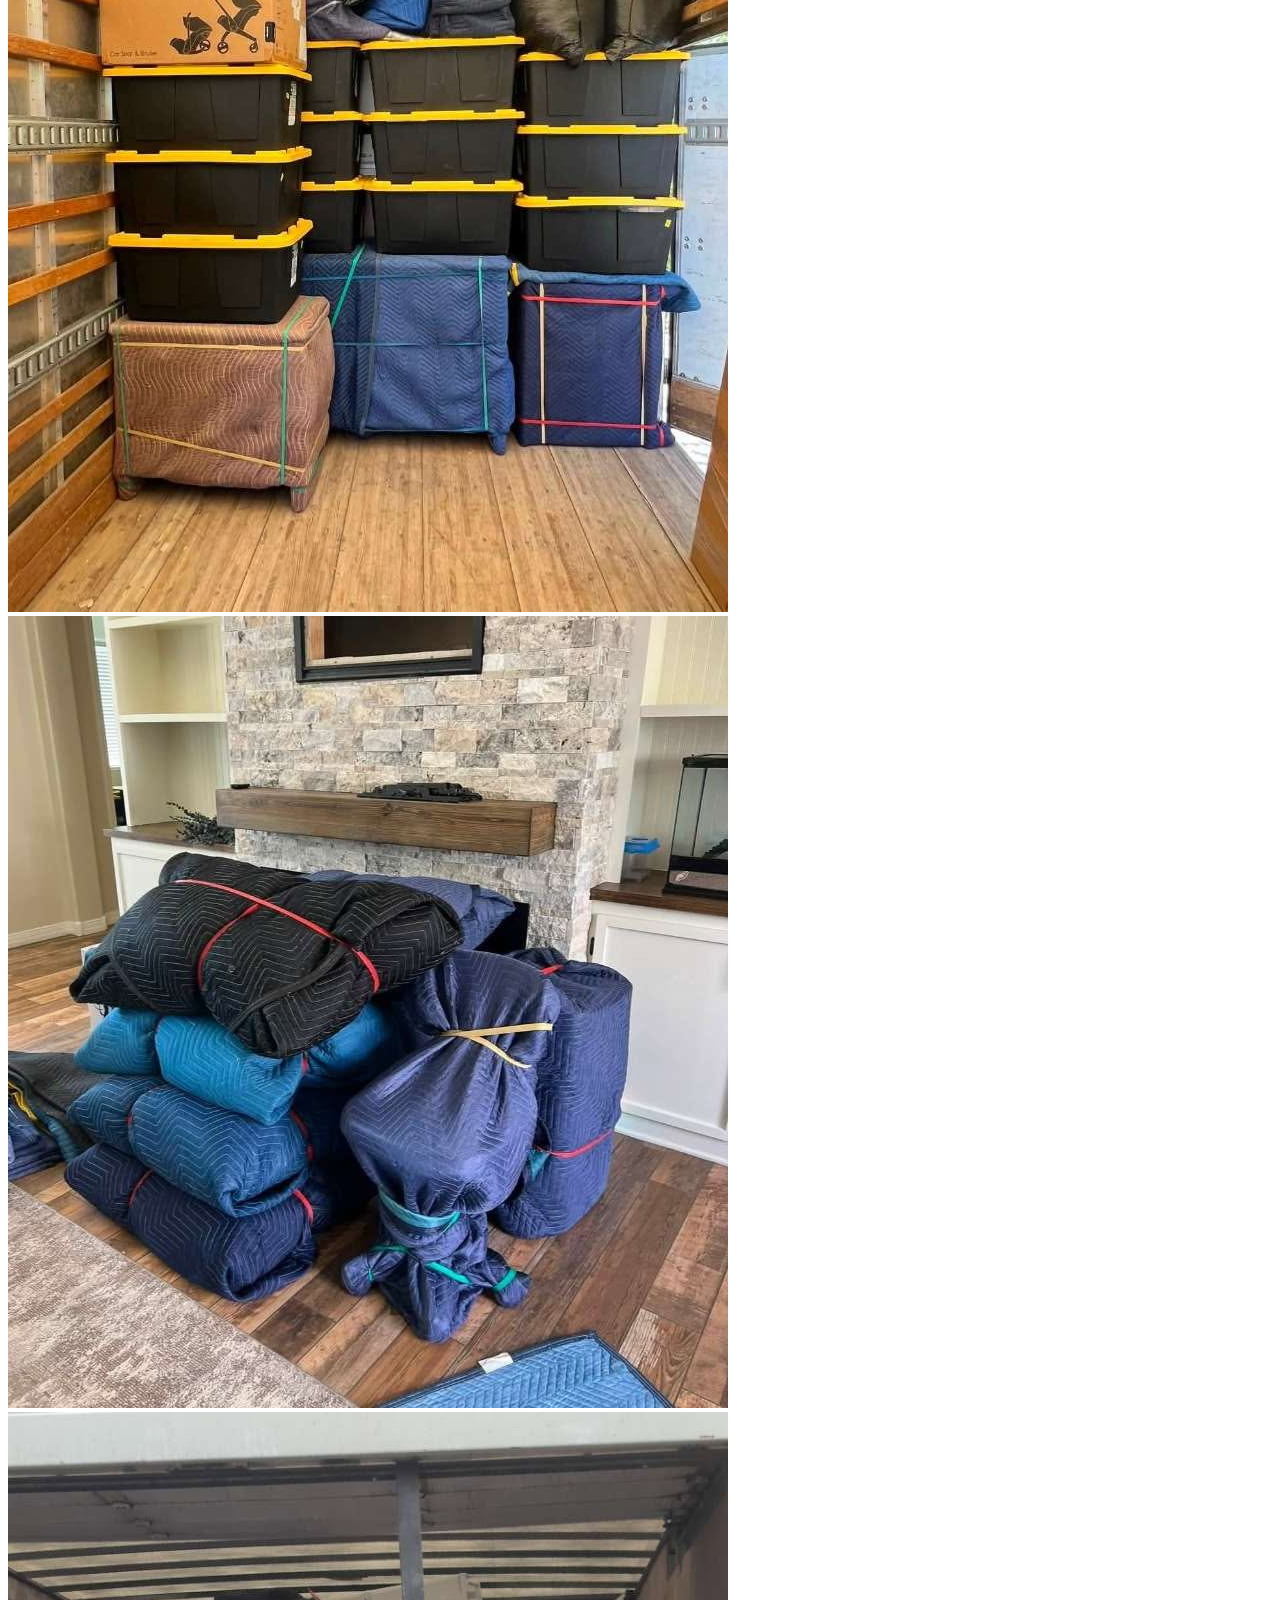
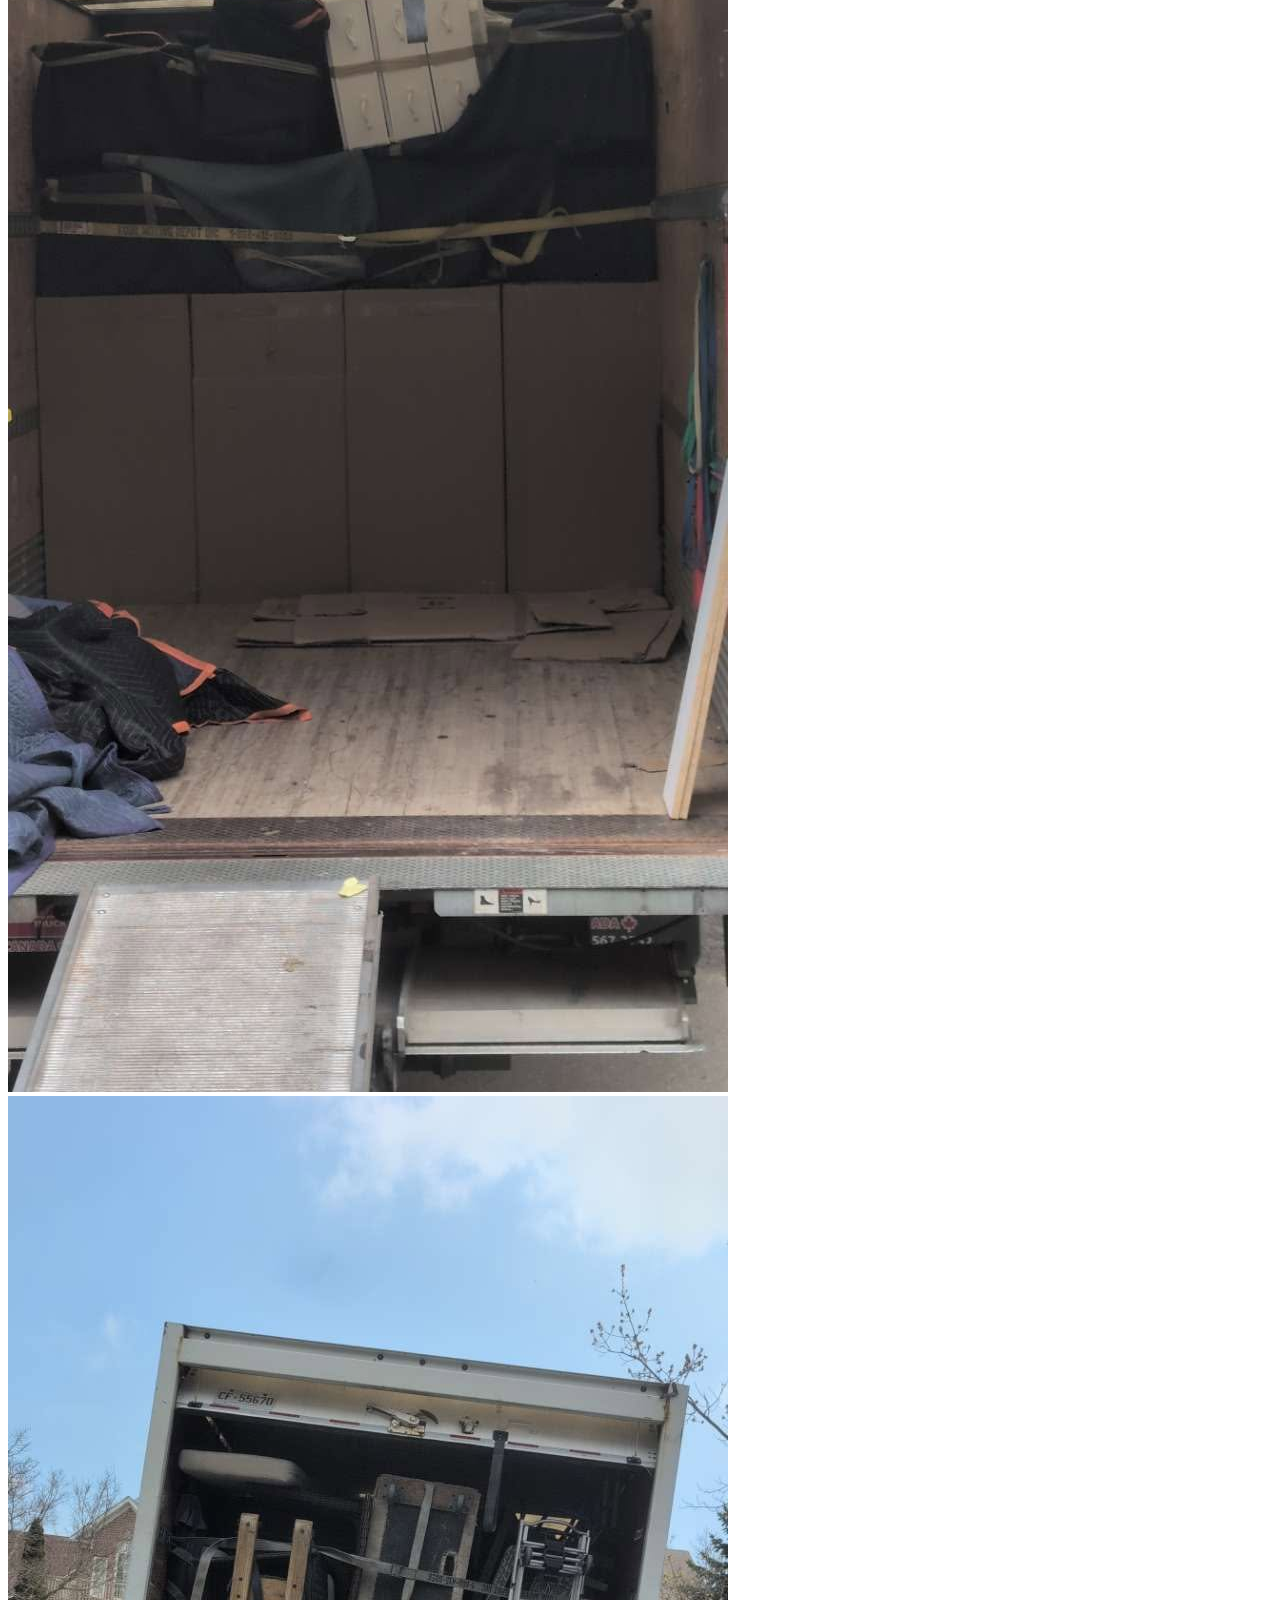
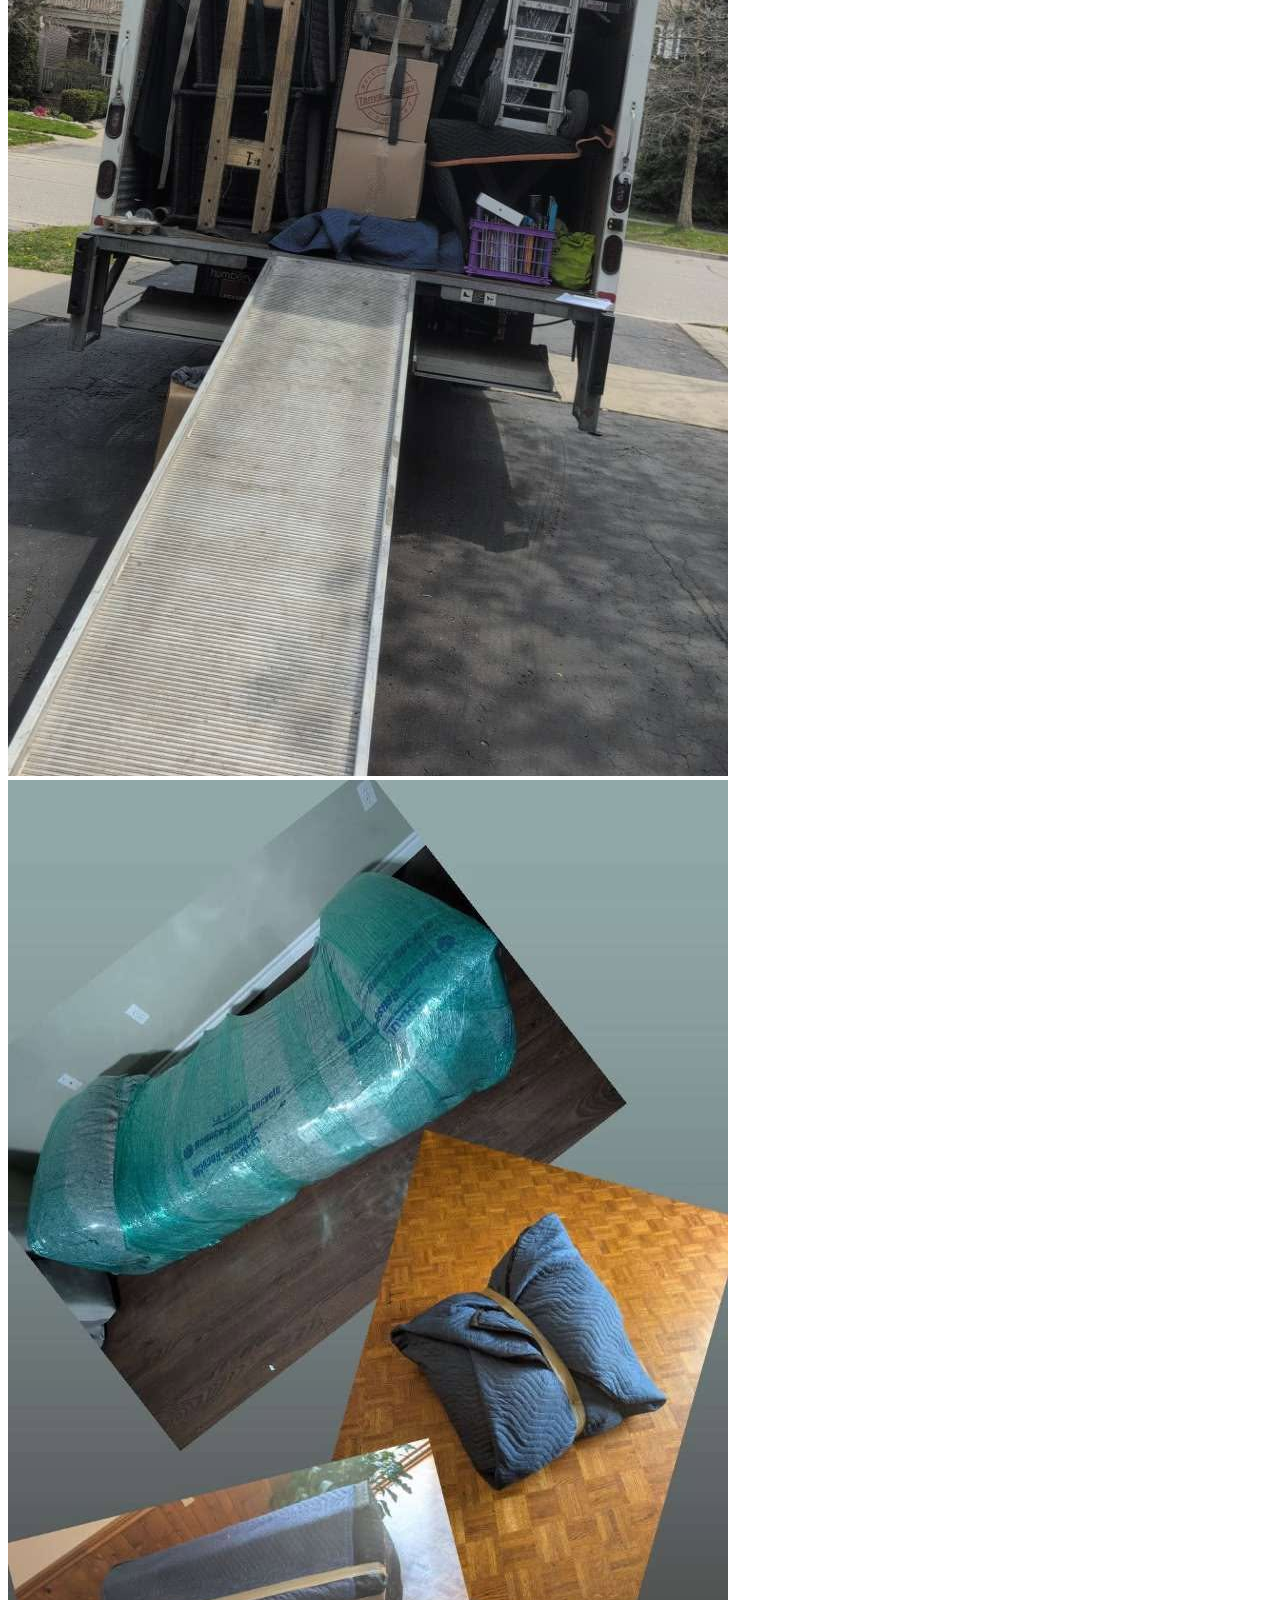
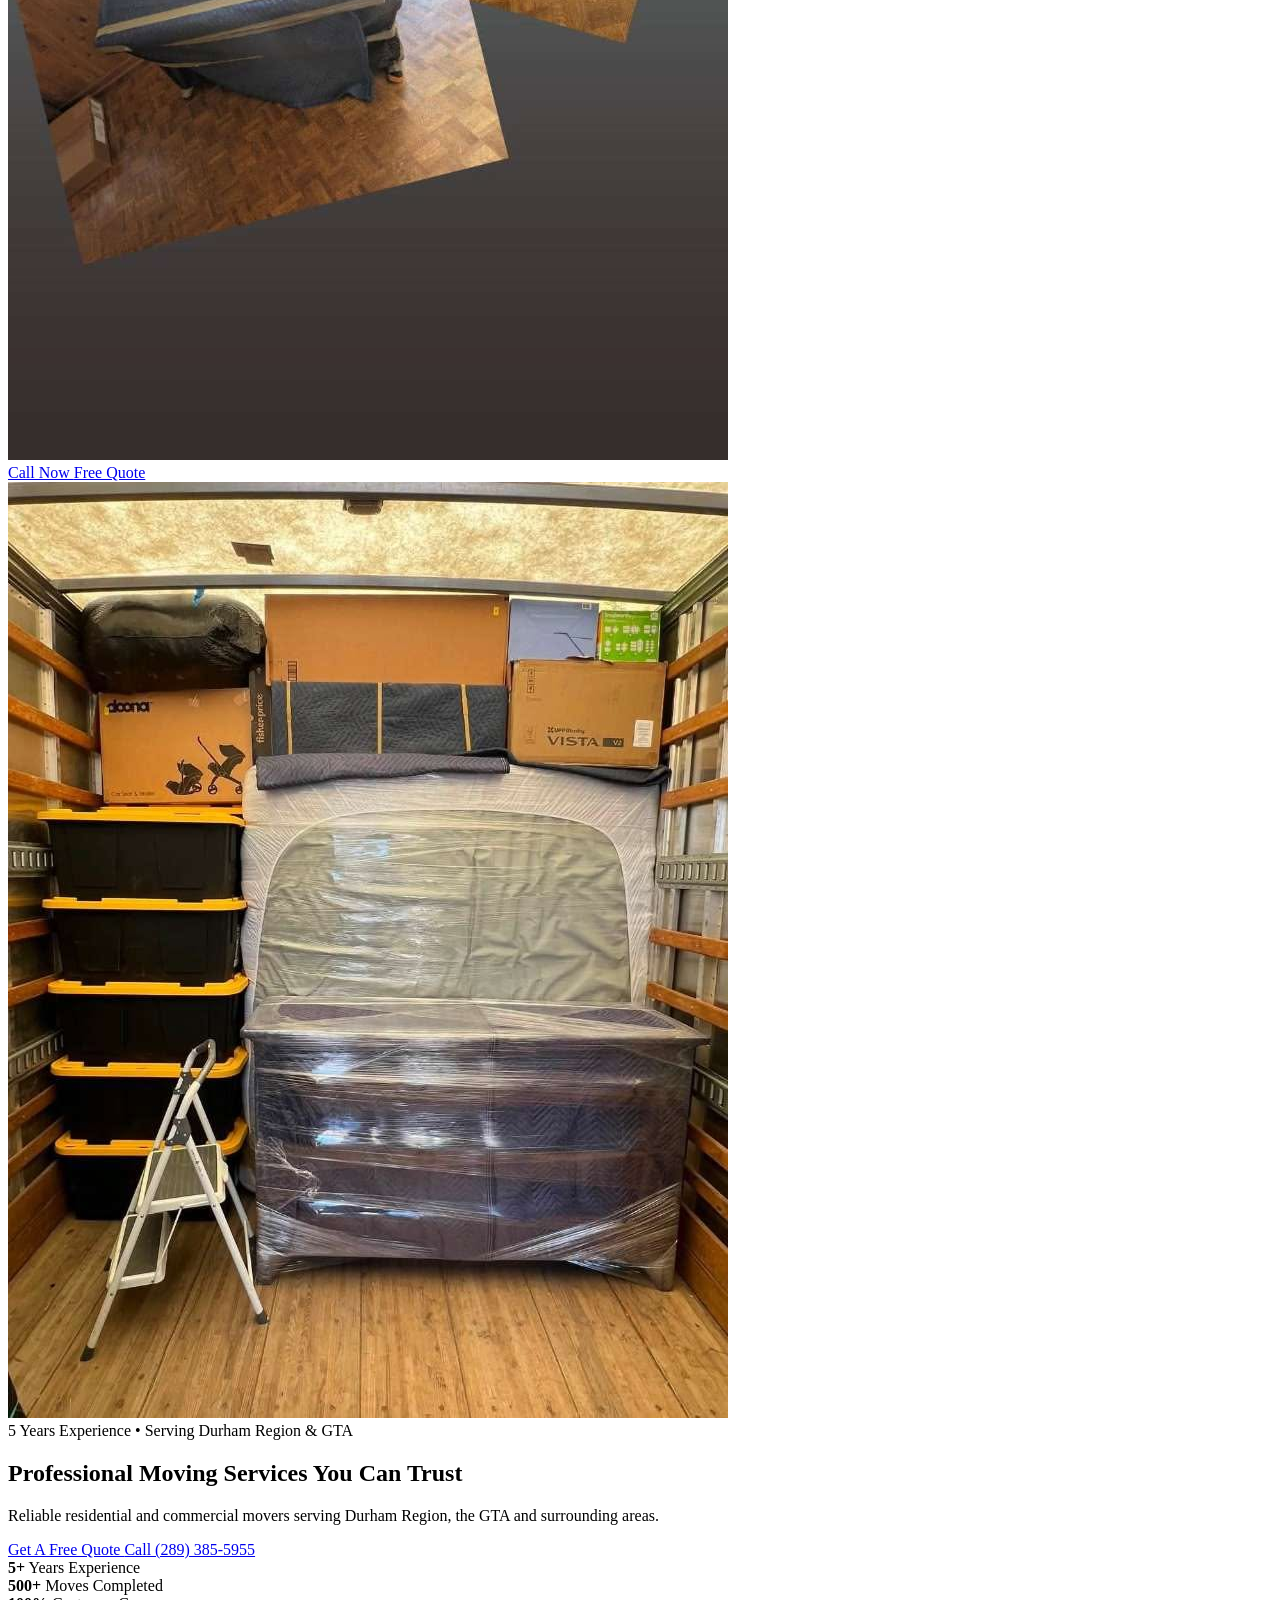
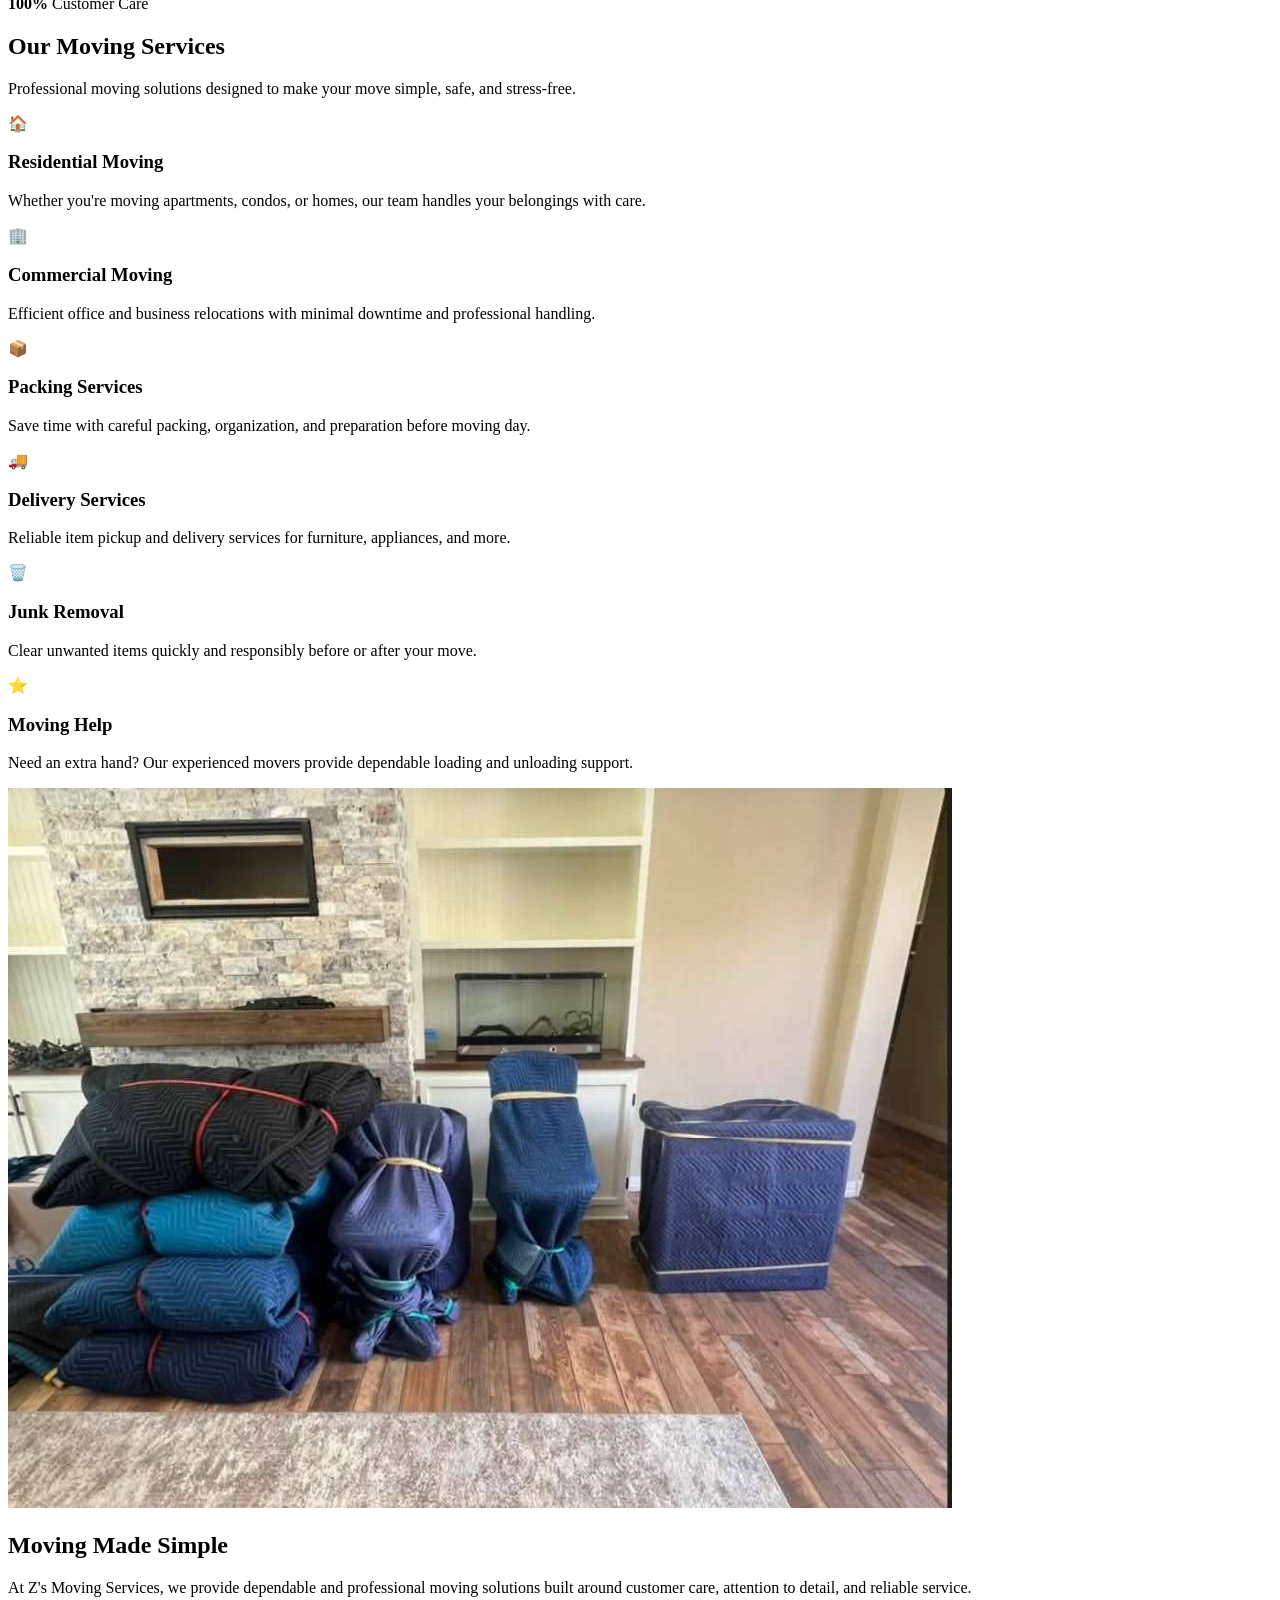
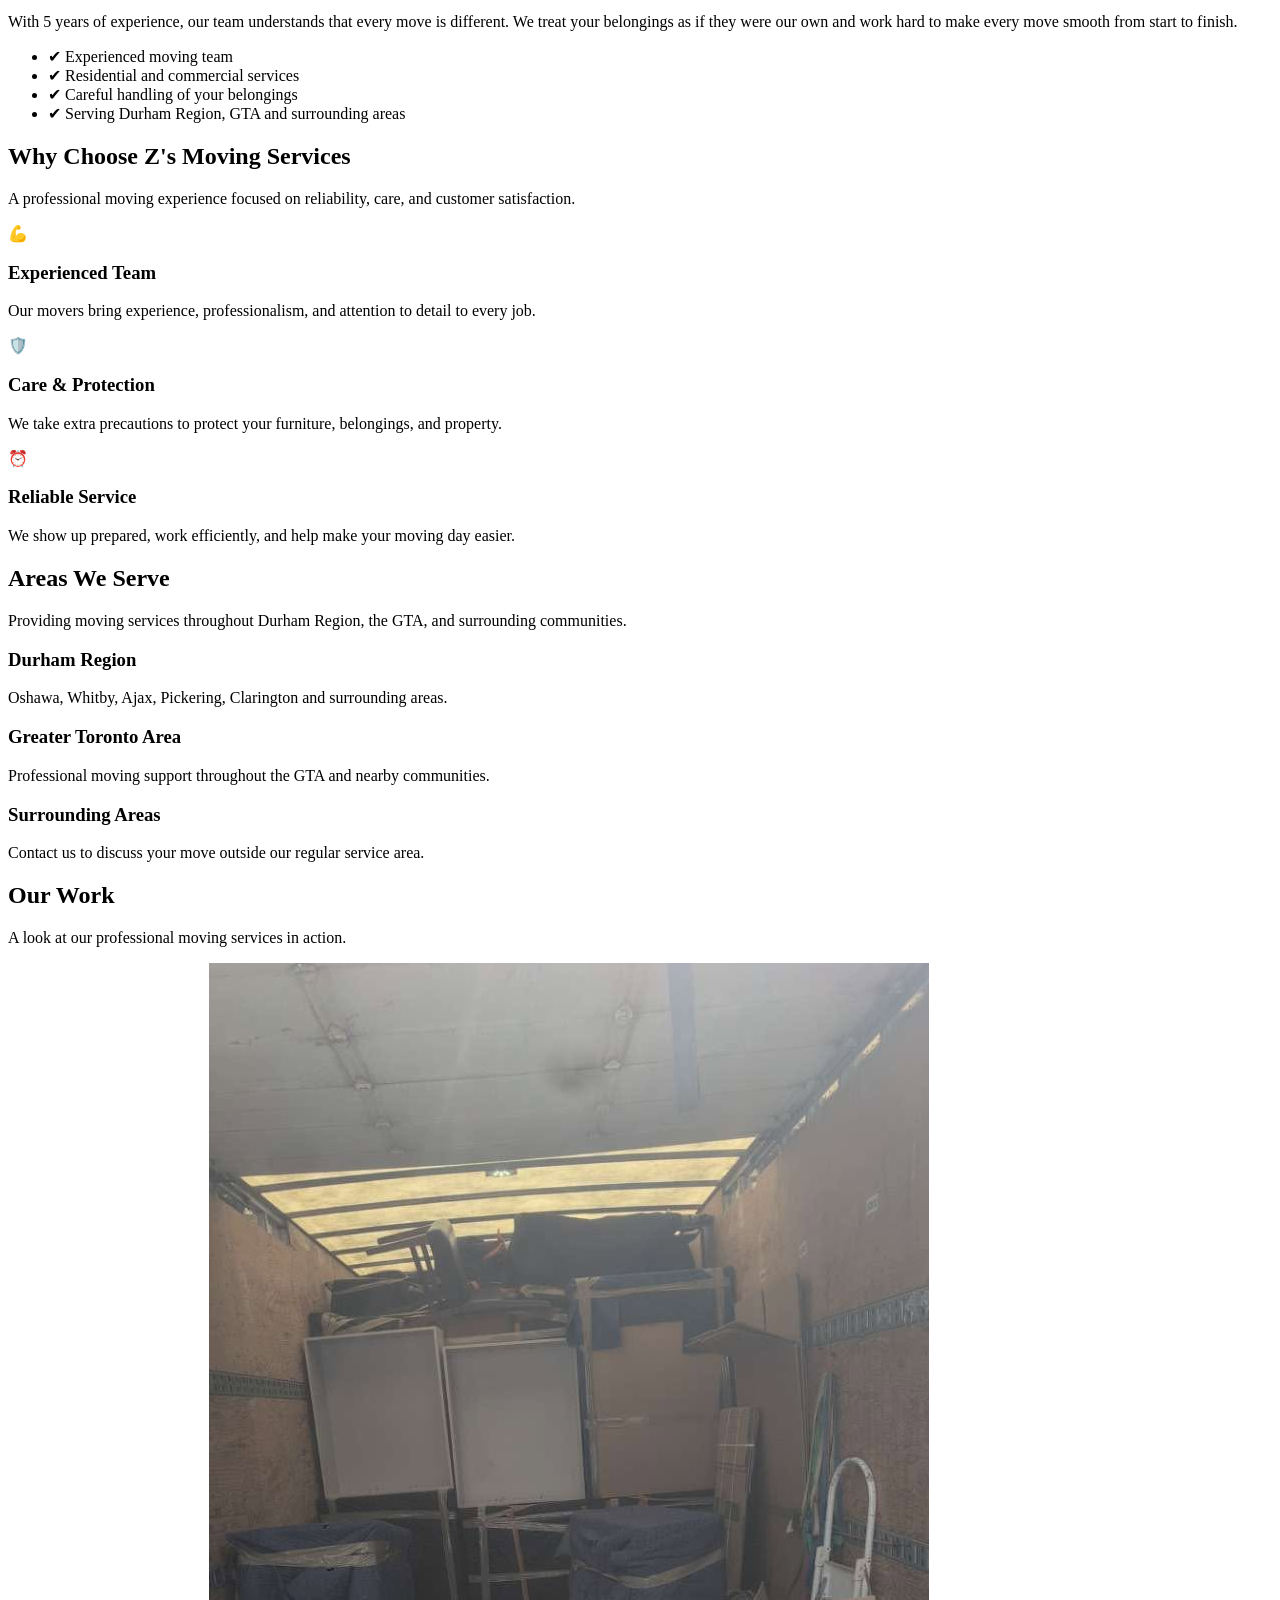
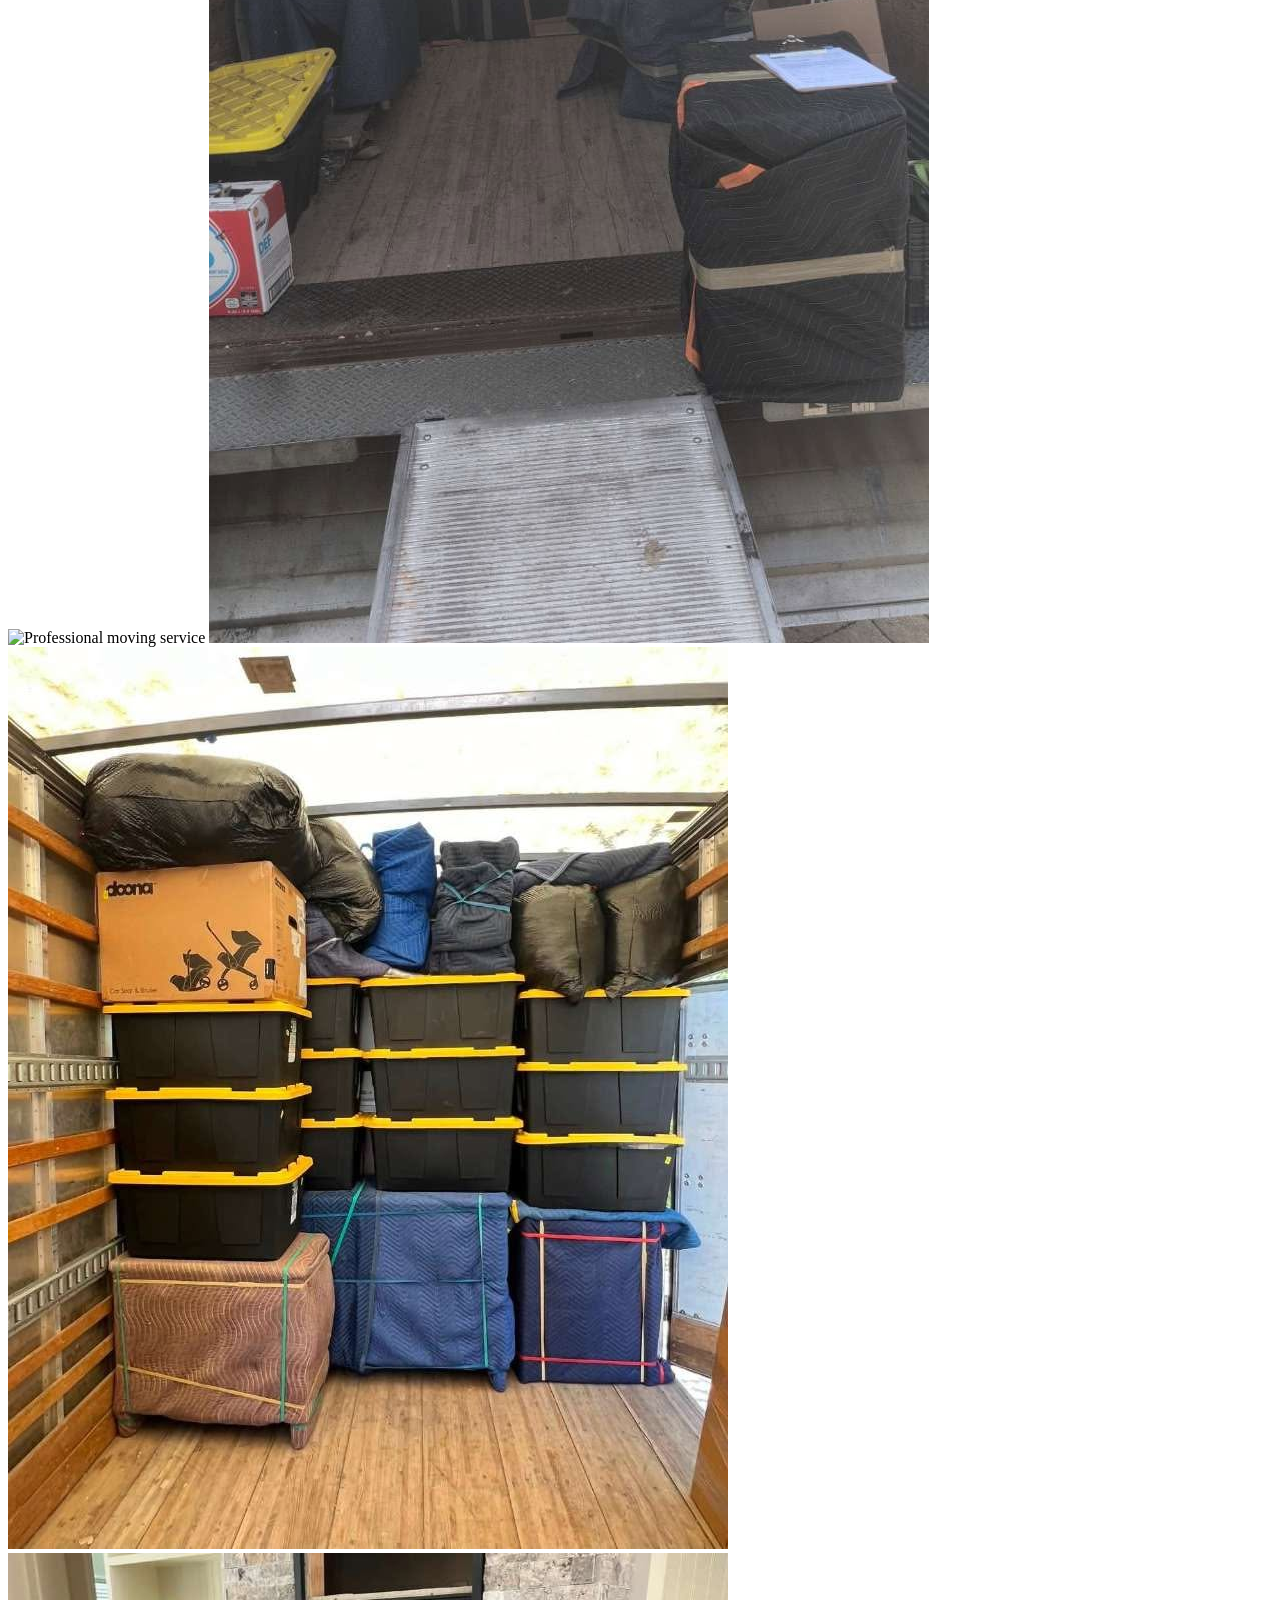
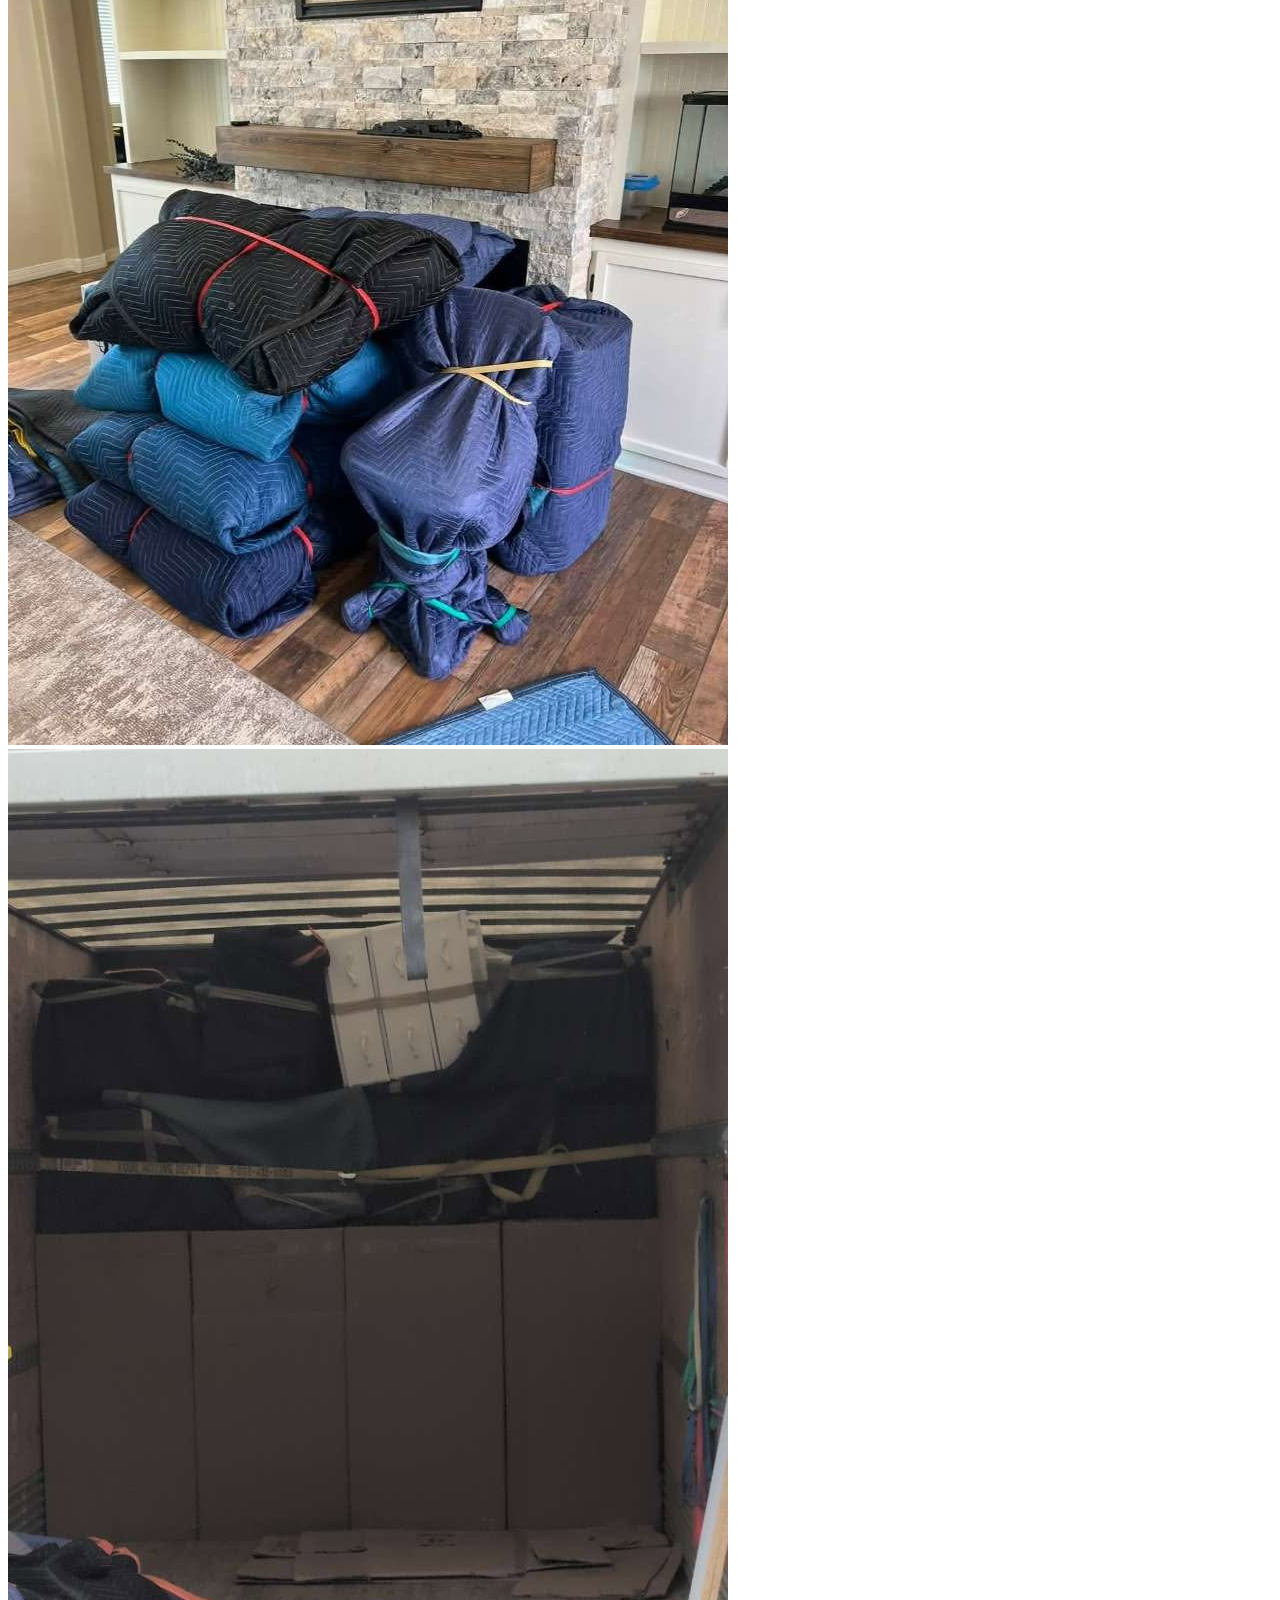
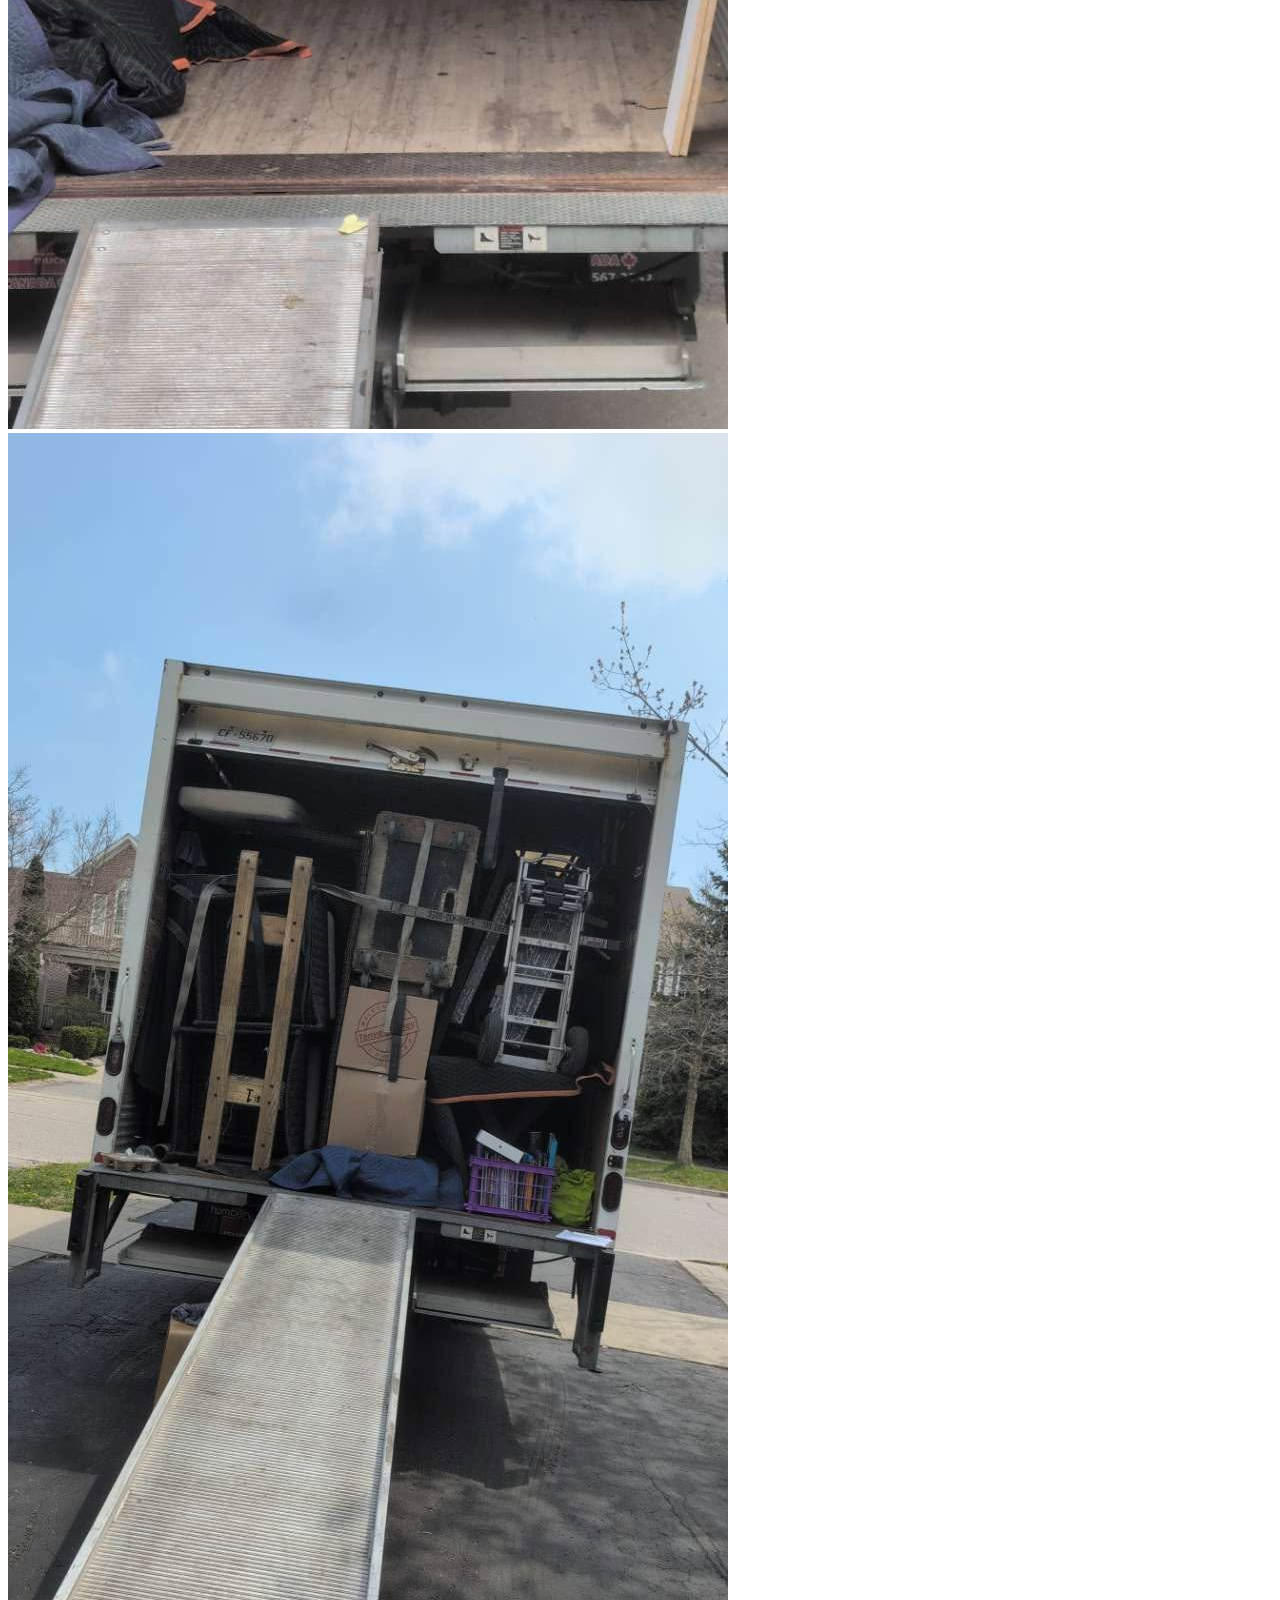
==== commit 1548f7da: "Update index.html" ====
--- a/index.html
+++ b/index.html
@@ -41,19 +41,18 @@
 </div>
 
 
-<ul class="nav-links">
-
-<li><a href="#home">Home</a></li>
-
-<li><a href="#services">Services</a></li>
-
-<li><a href="#about">About</a></li>
-
-<li><a href="#gallery">Gallery</a></li>
-
-<li><a href="#contact">Contact</a></li>
-
-</ul>
+
+<img src="images/gallery/photo2.jpg" alt="Z's Moving Services">
+
+<img src="images/gallery/photo3.jpg" alt="Moving service">
+
+<img src="images/gallery/photo4.jpg" alt="Professional movers">
+
+<img src="images/gallery/photo5.jpg" alt="Residential moving">
+
+<img src="images/gallery/photo6.jpg" alt="Furniture moving">
+
+<img src="images/gallery/photo7.jpg" alt="Moving truck">
 
 
 <div class="nav-buttons">
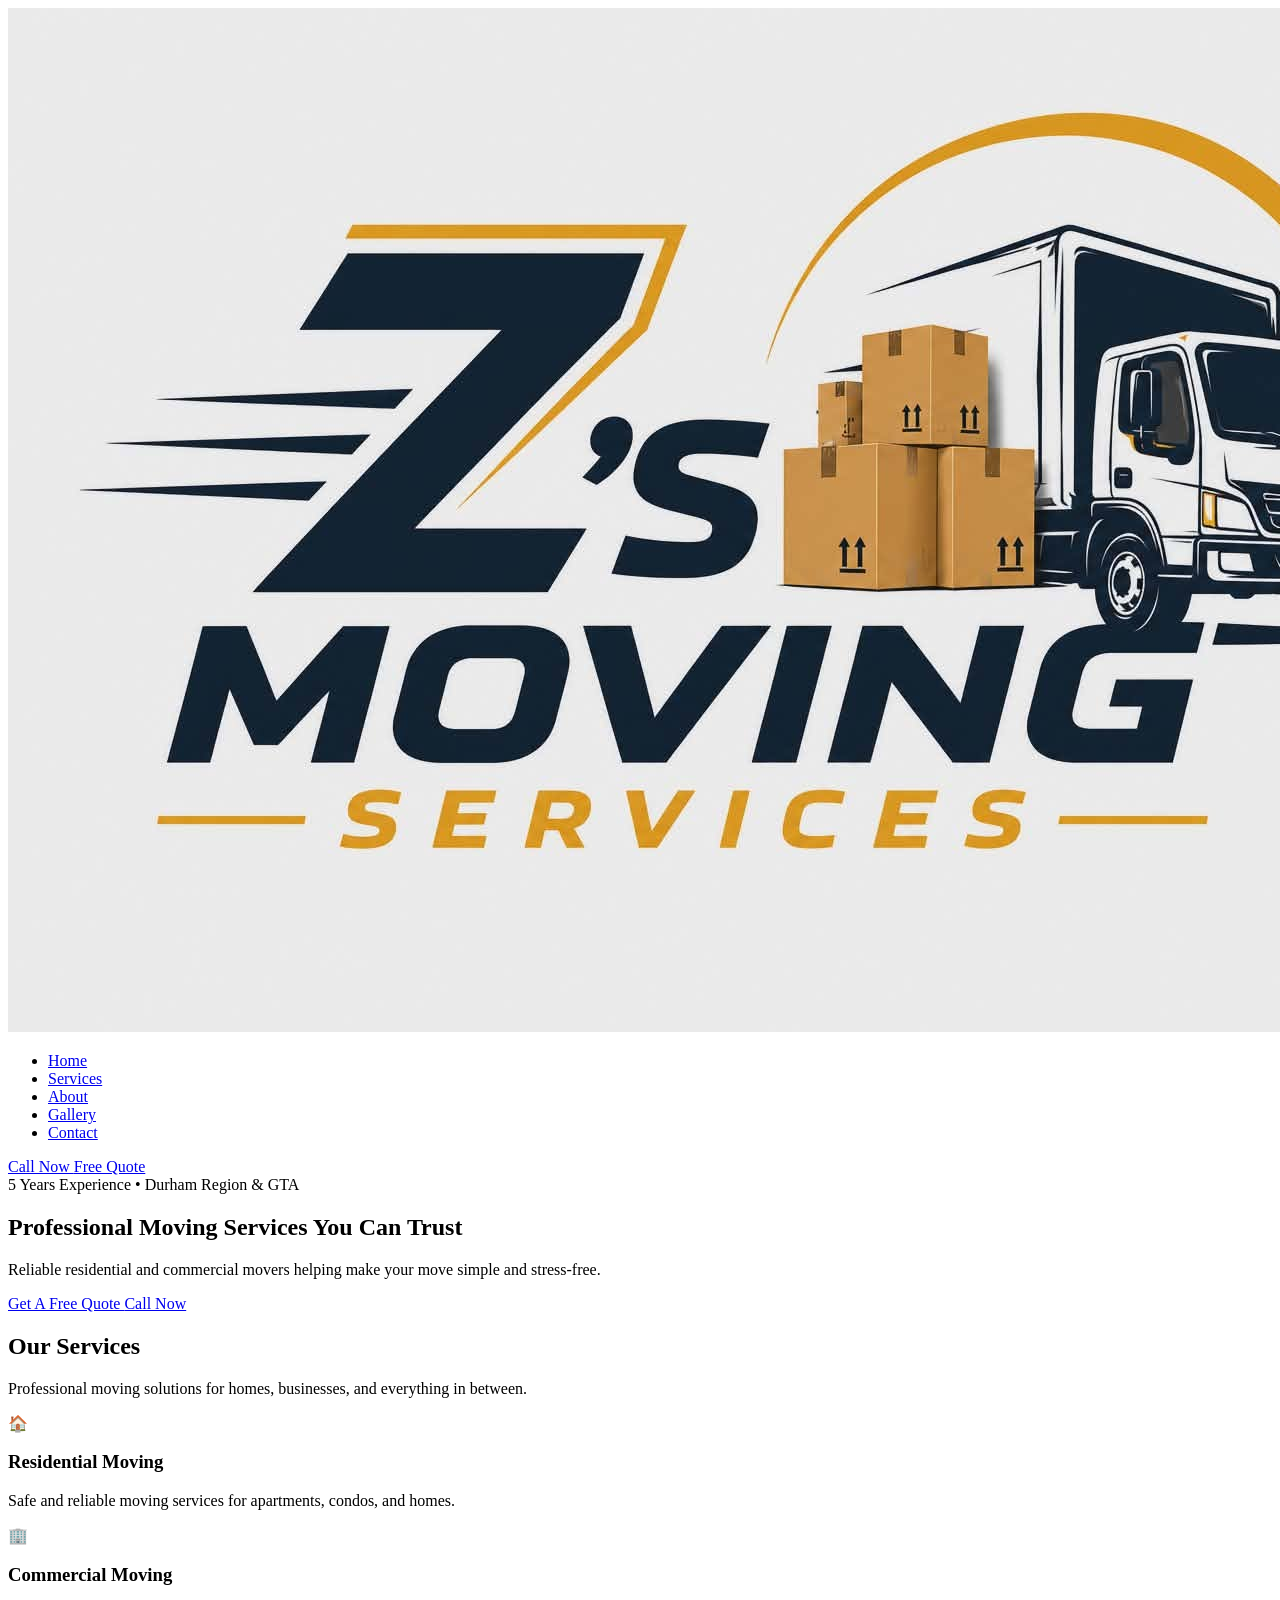
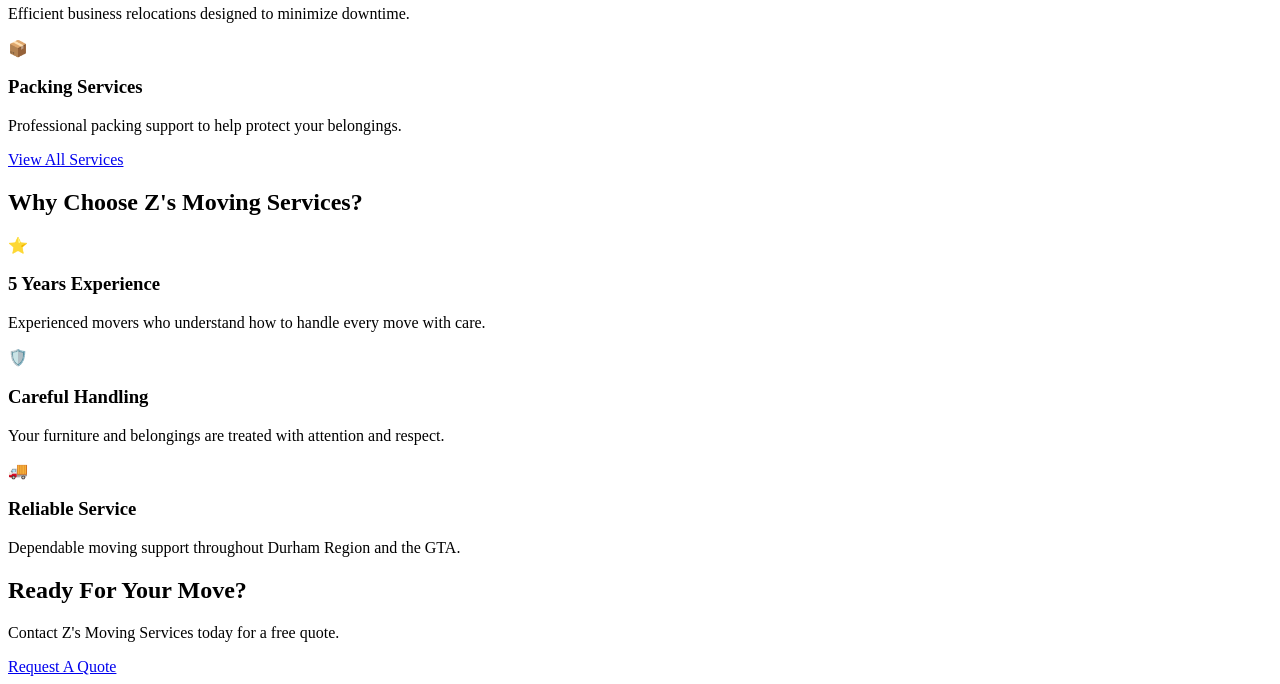
==== commit 6e46df59: "Update index.html" ====
--- a/index.html
+++ b/index.html
@@ -1,4 +1,4 @@
-   <!DOCTYPE html>
+ <!DOCTYPE html>
 <html lang="en">
 
 <head>
@@ -9,12 +9,7 @@
 
 <title>Z's Moving Services | Professional Movers in Durham Region & GTA</title>
 
-<meta name="description" content="Z's Moving Services provides professional residential and commercial moving services, packing, junk removal, and delivery solutions across Durham Region and the GTA.">
-
-<meta name="keywords" content="moving company, movers Durham Region, movers GTA, residential moving, commercial moving, packing services, junk removal">
-
-<meta name="author" content="Z's Moving Services">
-
+<meta name="description" content="Z's Moving Services provides reliable residential and commercial moving services throughout Durham Region and the GTA.">
 
 <link rel="preconnect" href="https://fonts.googleapis.com">
 
@@ -22,7 +17,6 @@
 
 <link href="https://fonts.googleapis.com/css2?family=Poppins:wght@300;400;500;600;700;800&display=swap" rel="stylesheet">
 
-
 <link rel="stylesheet" href="css/styles.css">
 
 </head>
@@ -37,22 +31,27 @@
 
 
 <div class="logo">
-Z's Moving Services
-</div>
-
-
-
-<img src="images/gallery/photo2.jpg" alt="Z's Moving Services">
-
-<img src="images/gallery/photo3.jpg" alt="Moving service">
-
-<img src="images/gallery/photo4.jpg" alt="Professional movers">
-
-<img src="images/gallery/photo5.jpg" alt="Residential moving">
-
-<img src="images/gallery/photo6.jpg" alt="Furniture moving">
-
-<img src="images/gallery/photo7.jpg" alt="Moving truck">
+
+<img src="images/logo.jpg" alt="Z's Moving Services Logo">
+
+</div>
+
+
+
+<ul class="nav-links">
+
+<li><a href="index.html">Home</a></li>
+
+<li><a href="services.html">Services</a></li>
+
+<li><a href="about.html">About</a></li>
+
+<li><a href="gallery.html">Gallery</a></li>
+
+<li><a href="contact.html">Contact</a></li>
+
+</ul>
+
 
 
 <div class="nav-buttons">
@@ -61,19 +60,18 @@
 Call Now
 </a>
 
-<a href="#contact" class="btn btn-quote">
+<a href="contact.html" class="btn btn-quote">
 Free Quote
 </a>
 
 </div>
 
 
+
 <div class="menu-toggle">
 
 <span></span>
-
 <span></span>
-
 <span></span>
 
 </div>
@@ -88,39 +86,37 @@
 <main>
 
 
-<!-- HERO SECTION -->
-   <img src="images/hero.jpg" alt="Test image">
-
-<section id="home" class="hero">
+<section class="hero">
 
 
 <div class="hero-content">
 
 
 <div class="hero-badge">
-5 Years Experience • Serving Durham Region & GTA
-</div>
-   
-   <h1>
+5 Years Experience • Durham Region & GTA
+</div>
+
+
+<h1>
 Professional Moving Services You Can Trust
 </h1>
 
 
 <p>
-Reliable residential and commercial movers serving Durham Region, the GTA and surrounding areas.
-</p>
+Reliable residential and commercial movers helping make your move simple and stress-free.
+</p>
+
 
 
 <div class="hero-buttons">
 
-
-<a href="#contact" class="btn btn-primary">
+<a href="contact.html" class="btn btn-primary">
 Get A Free Quote
 </a>
 
 
 <a href="tel:+12893855955" class="btn btn-secondary">
-Call (289) 385-5955
+Call Now
 </a>
 
 
@@ -131,39 +127,21 @@
 
 
 </section>
-   <div class="stats-bar">
-
-<div>
-<strong>5+</strong>
-<span>Years Experience</span>
-</div>
-
-<div>
-<strong>500+</strong>
-<span>Moves Completed</span>
-</div>
-
-<div>
-<strong>100%</strong>
-<span>Customer Care</span>
-</div>
-
-</div>
-
-    <!-- SERVICES SECTION -->
-
-<section id="services">
+
+   <!-- QUICK SERVICES PREVIEW -->
+
+<section>
 
 <div class="container">
 
 
 <h2 class="section-title">
-Our Moving Services
+Our Services
 </h2>
 
 
 <p class="section-subtitle">
-Professional moving solutions designed to make your move simple, safe, and stress-free.
+Professional moving solutions for homes, businesses, and everything in between.
 </p>
 
 
@@ -182,7 +160,7 @@
 </h3>
 
 <p>
-Whether you're moving apartments, condos, or homes, our team handles your belongings with care.
+Safe and reliable moving services for apartments, condos, and homes.
 </p>
 
 </div>
@@ -200,7 +178,7 @@
 </h3>
 
 <p>
-Efficient office and business relocations with minimal downtime and professional handling.
+Efficient business relocations designed to minimize downtime.
 </p>
 
 </div>
@@ -218,7 +196,79 @@
 </h3>
 
 <p>
-Save time with careful packing, organization, and preparation before moving day.
+Professional packing support to help protect your belongings.
+</p>
+
+</div>
+
+
+
+</div>
+
+
+<div class="text-center mt-3">
+
+<a href="services.html" class="btn btn-primary">
+View All Services
+</a>
+
+</div>
+
+
+</div>
+
+</section>
+
+
+
+
+
+<!-- WHY CHOOSE US PREVIEW -->
+
+<section class="about">
+
+
+<div class="container">
+
+
+<h2 class="section-title">
+Why Choose Z's Moving Services?
+</h2>
+
+
+<div class="services-grid">
+
+
+<div class="service-card">
+
+<div class="service-icon">
+⭐
+</div>
+
+<h3>
+5 Years Experience
+</h3>
+
+<p>
+Experienced movers who understand how to handle every move with care.
+</p>
+
+</div>
+
+
+
+<div class="service-card">
+
+<div class="service-icon">
+🛡️
+</div>
+
+<h3>
+Careful Handling
+</h3>
+
+<p>
+Your furniture and belongings are treated with attention and respect.
 </p>
 
 </div>
@@ -232,56 +282,22 @@
 </div>
 
 <h3>
-Delivery Services
-</h3>
-
-<p>
-Reliable item pickup and delivery services for furniture, appliances, and more.
-</p>
-
-</div>
-
-
-
-<div class="service-card">
-
-<div class="service-icon">
-🗑️
-</div>
-
-<h3>
-Junk Removal
-</h3>
-
-<p>
-Clear unwanted items quickly and responsibly before or after your move.
-</p>
-
-</div>
-
-
-
-<div class="service-card">
-
-<div class="service-icon">
-⭐
-</div>
-
-<h3>
-Moving Help
-</h3>
-
-<p>
-Need an extra hand? Our experienced movers provide dependable loading and unloading support.
-</p>
-
-</div>
-
-
-
-</div>
-
-</div>
+Reliable Service
+</h3>
+
+<p>
+Dependable moving support throughout Durham Region and the GTA.
+</p>
+
+</div>
+
+
+
+</div>
+
+
+</div>
+
 
 </section>
 
@@ -289,559 +305,31 @@
 
 
 
-<!-- ABOUT SECTION -->
-
-<section id="about" class="about">
-
-
-<div class="container">
-
-
-<div class="about-content">
-
-
-<div class="about-image">
-
-<img src="images/gallery/photo1.jpg" alt="Z's Moving Services professional movers">
-
-</div>
-
-
-
-<div class="about-text">
-
-
-<h2>
-Moving Made Simple
+<!-- CALL TO ACTION -->
+
+<section>
+
+
+<div class="container text-center">
+
+
+<h2 class="section-title">
+Ready For Your Move?
 </h2>
 
 
-<p>
-At Z's Moving Services, we provide dependable and professional moving solutions built around customer care, attention to detail, and reliable service.
-</p>
-
-
-<p>
-With 5 years of experience, our team understands that every move is different. We treat your belongings as if they were our own and work hard to make every move smooth from start to finish.
-</p>
-
-
-
-<ul class="about-features">
-
-<li>✔ Experienced moving team</li>
-
-<li>✔ Residential and commercial services</li>
-
-<li>✔ Careful handling of your belongings</li>
-
-<li>✔ Serving Durham Region, GTA and surrounding areas</li>
-
-</ul>
-
-
-</div>
-
-
-</div>
+<p class="section-subtitle">
+Contact Z's Moving Services today for a free quote.
+</p>
+
+
+
+<a href="contact.html" class="btn btn-primary">
+Request A Quote
+</a>
 
 
 </div>
 
 
 </section>
-
- <!-- WHY CHOOSE US SECTION -->
-
-<section>
-
-<div class="container">
-
-
-<h2 class="section-title">
-Why Choose Z's Moving Services
-</h2>
-
-
-<p class="section-subtitle">
-A professional moving experience focused on reliability, care, and customer satisfaction.
-</p>
-
-
-
-<div class="services-grid">
-
-
-<div class="service-card">
-
-<div class="service-icon">
-💪
-</div>
-
-<h3>
-Experienced Team
-</h3>
-
-<p>
-Our movers bring experience, professionalism, and attention to detail to every job.
-</p>
-
-</div>
-
-
-
-<div class="service-card">
-
-<div class="service-icon">
-🛡️
-</div>
-
-<h3>
-Care & Protection
-</h3>
-
-<p>
-We take extra precautions to protect your furniture, belongings, and property.
-</p>
-
-</div>
-
-
-
-<div class="service-card">
-
-<div class="service-icon">
-⏰
-</div>
-
-<h3>
-Reliable Service
-</h3>
-
-<p>
-We show up prepared, work efficiently, and help make your moving day easier.
-</p>
-
-</div>
-
-
-
-</div>
-
-
-</div>
-
-</section>
-
-
-
-
-
-<!-- SERVICE AREAS SECTION -->
-
-<section class="about">
-
-
-<div class="container">
-
-
-<h2 class="section-title">
-Areas We Serve
-</h2>
-
-
-<p class="section-subtitle">
-Providing moving services throughout Durham Region, the GTA, and surrounding communities.
-</p>
-
-
-
-<div class="services-grid">
-
-
-<div class="service-card">
-
-<h3>
-Durham Region
-</h3>
-
-<p>
-Oshawa, Whitby, Ajax, Pickering, Clarington and surrounding areas.
-</p>
-
-</div>
-
-
-
-<div class="service-card">
-
-<h3>
-Greater Toronto Area
-</h3>
-
-<p>
-Professional moving support throughout the GTA and nearby communities.
-</p>
-
-</div>
-
-
-
-<div class="service-card">
-
-<h3>
-Surrounding Areas
-</h3>
-
-<p>
-Contact us to discuss your move outside our regular service area.
-</p>
-
-</div>
-
-
-
-</div>
-
-
-</div>
-
-
-</section>
-
-
-
-
-
-<!-- GALLERY SECTION -->
-
-<section id="gallery">
-
-
-<div class="container">
-
-
-<h2 class="section-title">
-Our Work
-</h2>
-
-
-<p class="section-subtitle">
-A look at our professional moving services in action.
-</p>
-
-
-
-<div class="gallery-grid">
-
-
-<img src="images/moving-1.jpg" alt="Professional moving service">
-
-
-<img src="images/gallery/photo2.jpg" alt="Z's Moving Services">
-
-<img src="images/gallery/photo3.jpg" alt="Moving service">
-
-<img src="images/gallery/photo4.jpg" alt="Professional movers">
-
-<img src="images/gallery/photo5.jpg" alt="Residential moving">
-
-<img src="images/gallery/photo6.jpg" alt="Furniture moving">
-
-<img src="images/gallery/photo7.jpg" alt="Moving truck">
-</div>
-
-
-</div>
-
-
-</section>
-
-  <!-- TESTIMONIALS SECTION -->
-
-<section>
-
-<div class="container">
-
-
-<h2 class="section-title">
-What Our Customers Say
-</h2>
-
-
-<p class="section-subtitle">
-Customer satisfaction is our priority on every move.
-</p>
-
-
-
-<div class="services-grid">
-
-
-<div class="service-card">
-
-<div class="service-icon">
-⭐⭐⭐⭐⭐
-</div>
-
-<p>
-"Professional, reliable, and careful with everything. The move was smooth from start to finish."
-</p>
-
-<h3>
-Happy Customer
-</h3>
-
-</div>
-
-
-
-<div class="service-card">
-
-<div class="service-icon">
-⭐⭐⭐⭐⭐
-</div>
-
-<p>
-"Great communication and excellent service. I would definitely recommend Z's Moving Services."
-</p>
-
-<h3>
-Happy Customer
-</h3>
-
-</div>
-
-
-
-<div class="service-card">
-
-<div class="service-icon">
-⭐⭐⭐⭐⭐
-</div>
-
-<p>
-"Fast, friendly, and hardworking team. They made moving much less stressful."
-</p>
-
-<h3>
-Happy Customer
-</h3>
-
-</div>
-
-
-
-</div>
-
-
-</div>
-
-</section>
-
-
-
-
-
-<!-- CONTACT SECTION -->
-
-<section id="contact" class="contact">
-
-
-<div class="container">
-
-
-<h2 class="section-title">
-Get Your Free Moving Quote
-</h2>
-
-
-<p class="section-subtitle">
-Contact us today and let's plan your move.
-</p>
-
-
-
-<div class="contact-wrapper">
-
-
-
-<div class="contact-info">
-
-
-<h3>
-Z's Moving Services
-</h3>
-
-
-<p>
-📞 Phone: (289) 385-5955
-</p>
-
-
-<p>
-📧 Email: info@zsmovingservices.com
-</p>
-
-
-<p>
-📍 Serving Durham Region, GTA and surrounding areas
-</p>
-
-
-<p>
-Available for residential moves, commercial moves, packing, deliveries and junk removal.
-</p>
-
-
-</div>
-
-
-
-
-
-<form class="contact-form">
-
-
-<input 
-type="text" 
-placeholder="Your Name"
-required
-
-
-
-<input 
-type="email" 
-placeholder="Your Email"
-required
-
-
-
-<input 
-type="tel" 
-placeholder="Your Phone Number"
-
-
-
-<textarea 
-placeholder="Tell us about your move"
-required>
-</textarea>
-
-
-<button type="submit" class="btn btn-primary">
-Send Quote Request
-</button>
-
-
-</form>
-
-
-
-</div>
-
-
-</div>
-
-
-</section>
-
-
-
-
-
-</main>
-
-
-
-
-
-<!-- FOOTER -->
-
-<footer>
-
-
-<div class="footer-content">
-
-
-
-<div class="footer-column">
-
-<h3>
-Z's Moving Services
-</h3>
-
-<p>
-Professional moving services you can trust.
-</p>
-
-</div>
-
-
-
-<div class="footer-column">
-
-<h3>
-Services
-</h3>
-
-<ul>
-
-<li>Residential Moving</li>
-
-<li>Commercial Moving</li>
-
-<li>Packing Services</li>
-
-<li>Junk Removal</li>
-
-</ul>
-
-</div>
-
-
-
-<div class="footer-column">
-
-<h3>
-Contact
-</h3>
-
-<p>
-(289) 385-5955
-</p>
-
-<p>
-Durham Region & GTA
-</p>
-
-</div>
-
-
-
-</div>
-
-
-
-
-<div class="footer-bottom">
-
-<p>
-© 2026 Z's Moving Services. All Rights Reserved.
-</p>
-
-</div>
-
-
-</footer>
-
-
-
-
-
-<script src="js/script.js"></script>
-
-
-</body>
-
-</html> 
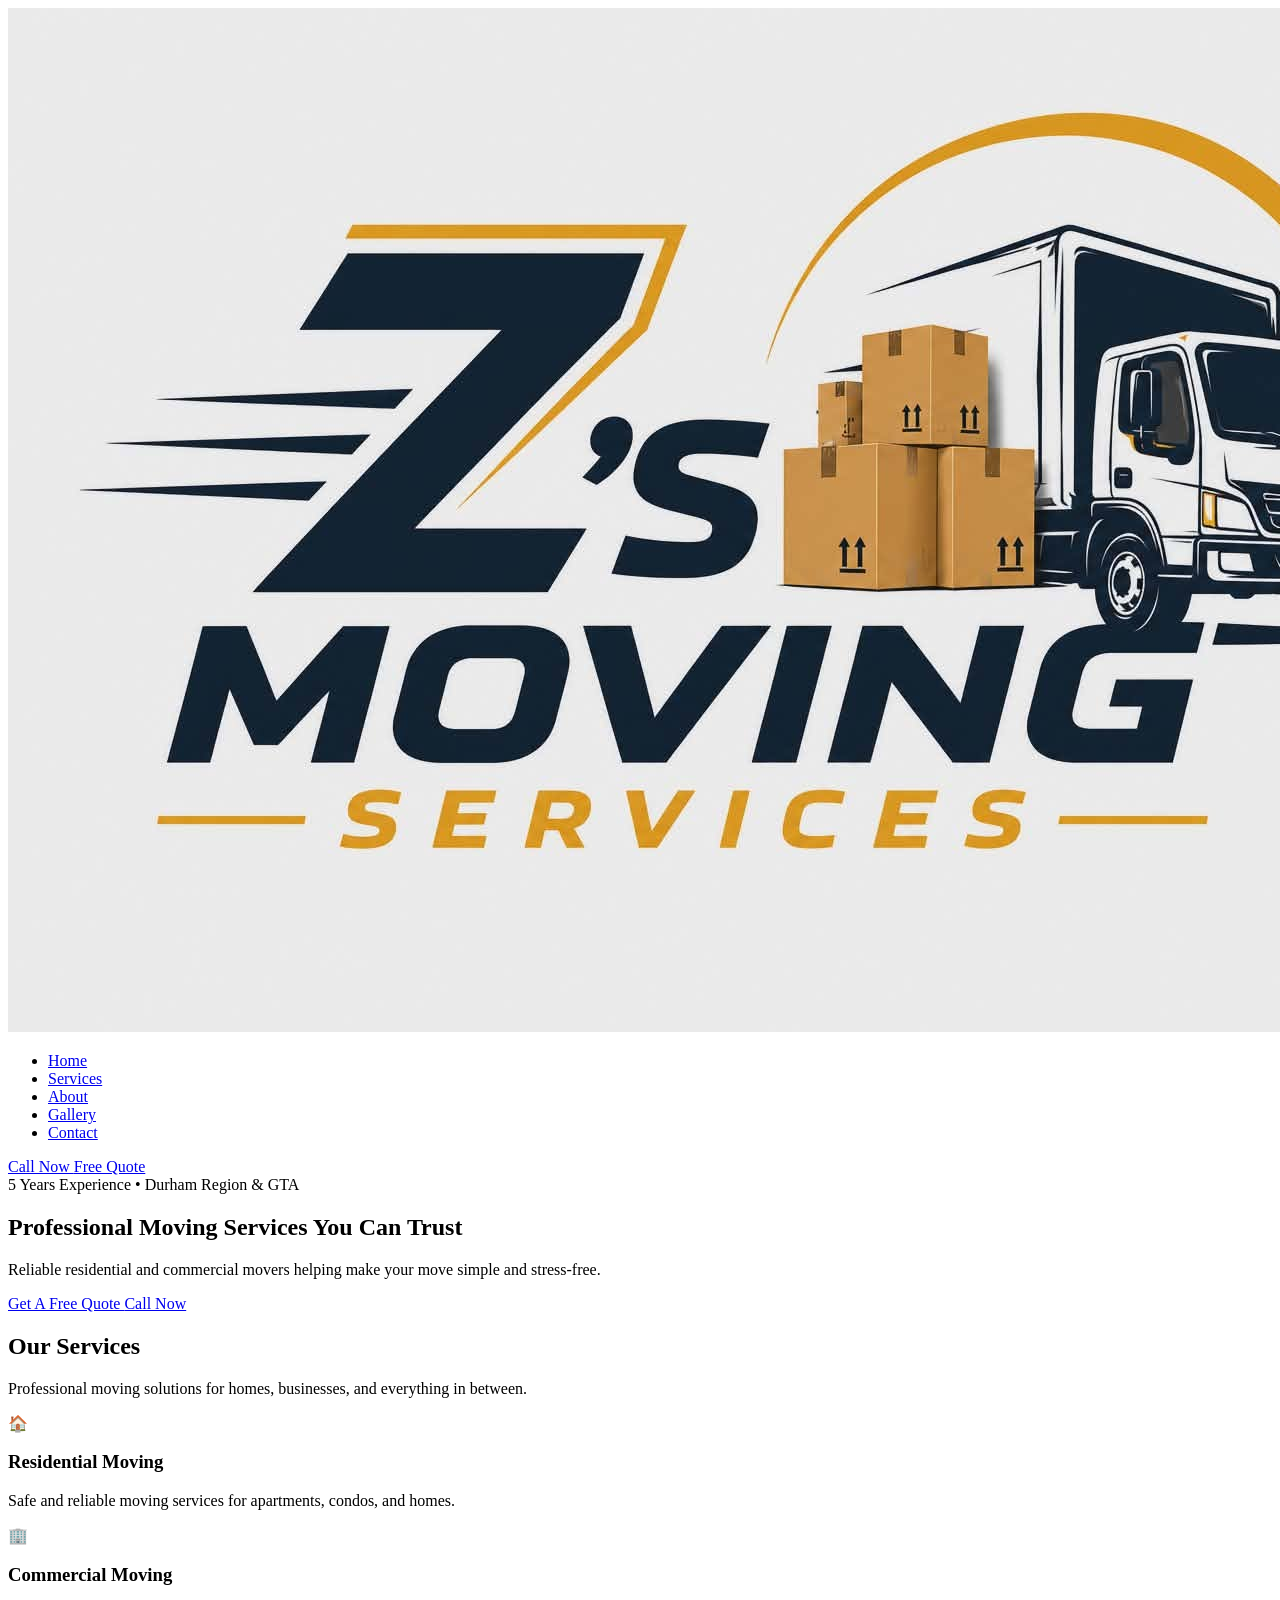
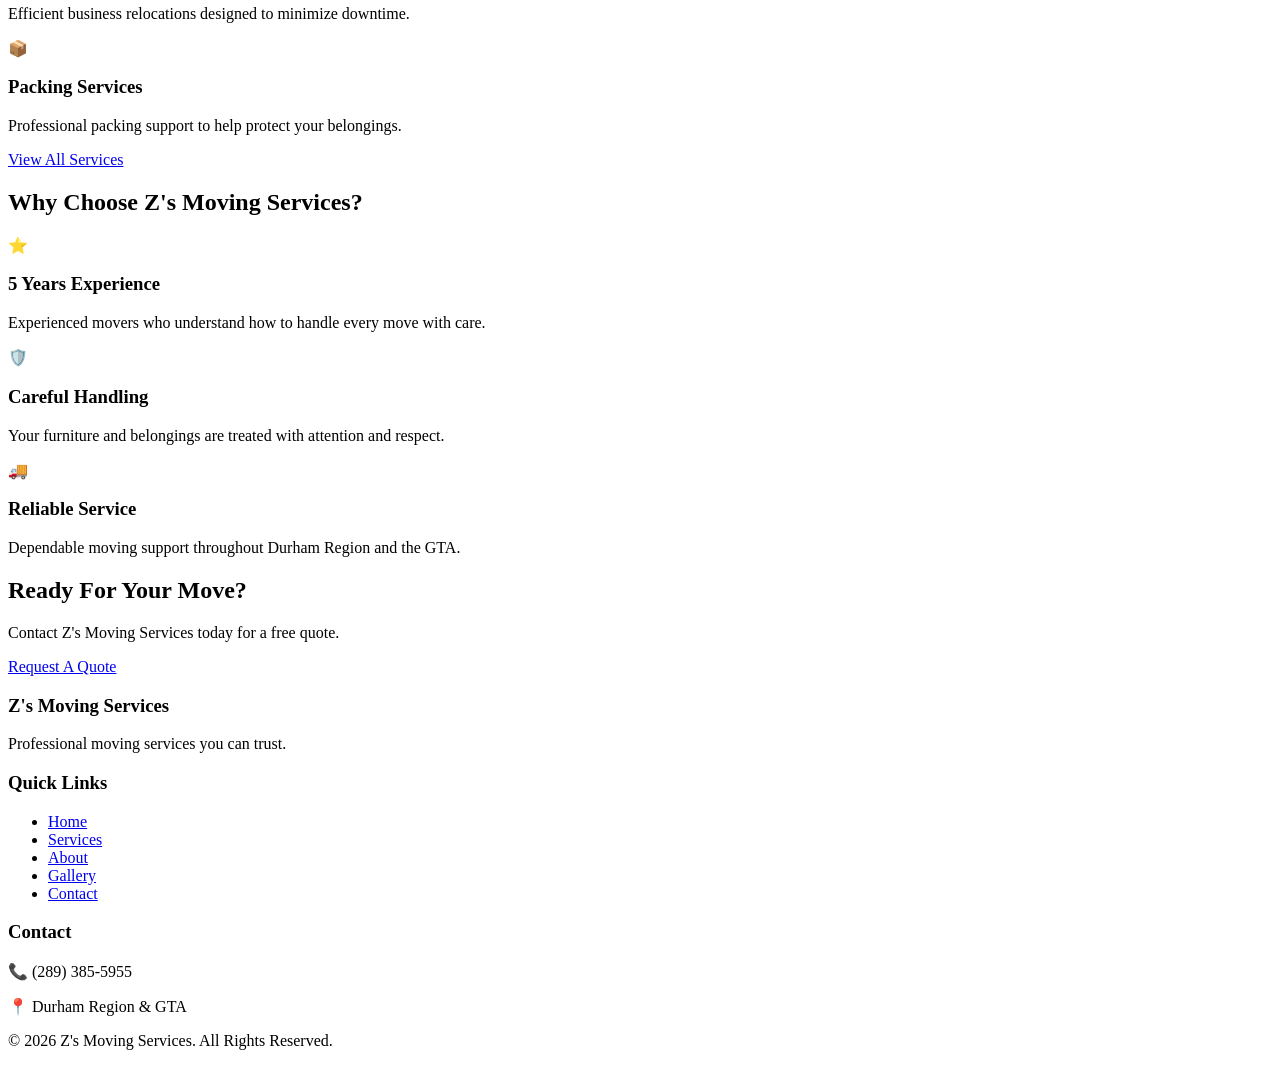
==== commit bd058cd7: "Update index.html" ====
--- a/index.html
+++ b/index.html
@@ -333,3 +333,99 @@
 
 
 </section>
+
+ </main>
+
+
+
+<!-- FOOTER -->
+
+<footer>
+
+
+<div class="footer-content">
+
+
+
+<div class="footer-column">
+
+<h3>
+Z's Moving Services
+</h3>
+
+<p>
+Professional moving services you can trust.
+</p>
+
+</div>
+
+
+
+<div class="footer-column">
+
+<h3>
+Quick Links
+</h3>
+
+<ul>
+
+<li><a href="index.html">Home</a></li>
+
+<li><a href="services.html">Services</a></li>
+
+<li><a href="about.html">About</a></li>
+
+<li><a href="gallery.html">Gallery</a></li>
+
+<li><a href="contact.html">Contact</a></li>
+
+</ul>
+
+</div>
+
+
+
+<div class="footer-column">
+
+<h3>
+Contact
+</h3>
+
+<p>
+📞 (289) 385-5955
+</p>
+
+<p>
+📍 Durham Region & GTA
+</p>
+
+</div>
+
+
+
+</div>
+
+
+
+
+<div class="footer-bottom">
+
+<p>
+© 2026 Z's Moving Services. All Rights Reserved.
+</p>
+
+</div>
+
+
+</footer>
+
+
+
+
+
+<script src="js/script.js"></script>
+
+
+</body>
+
+</html>
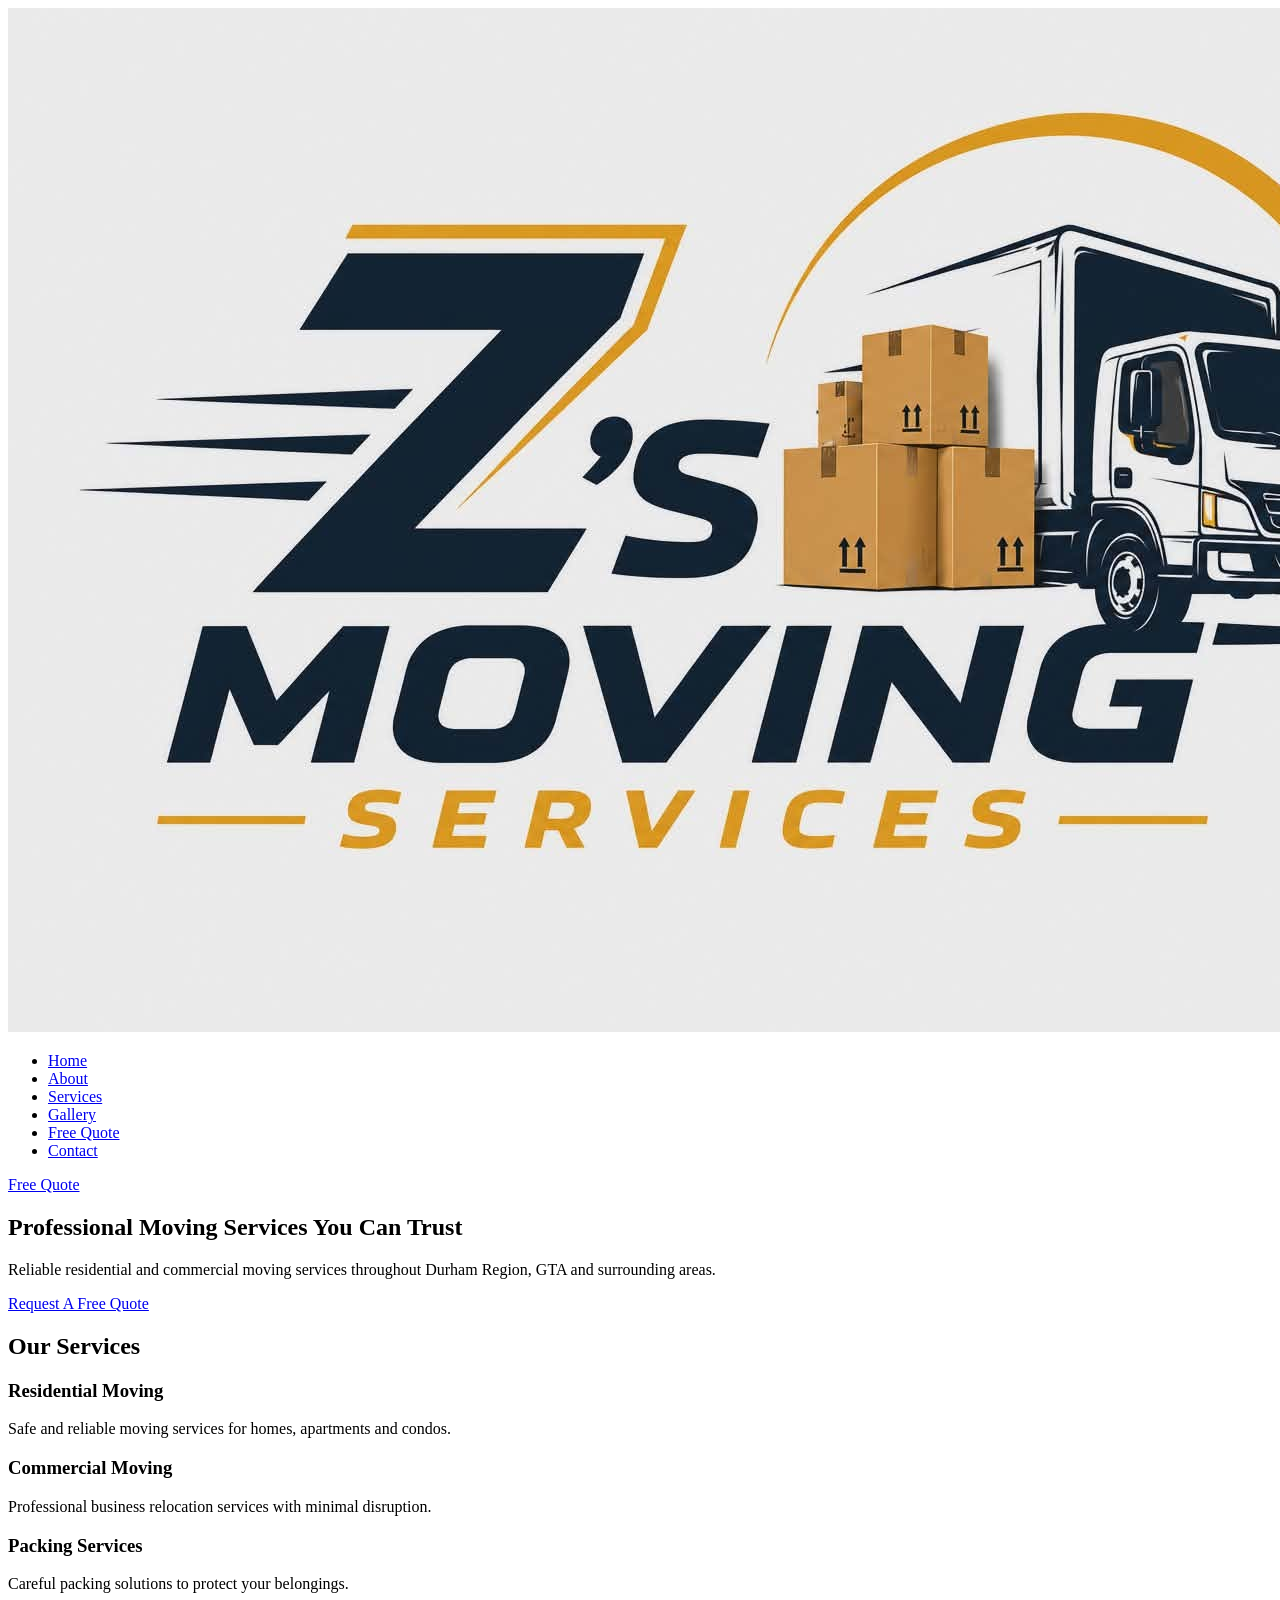
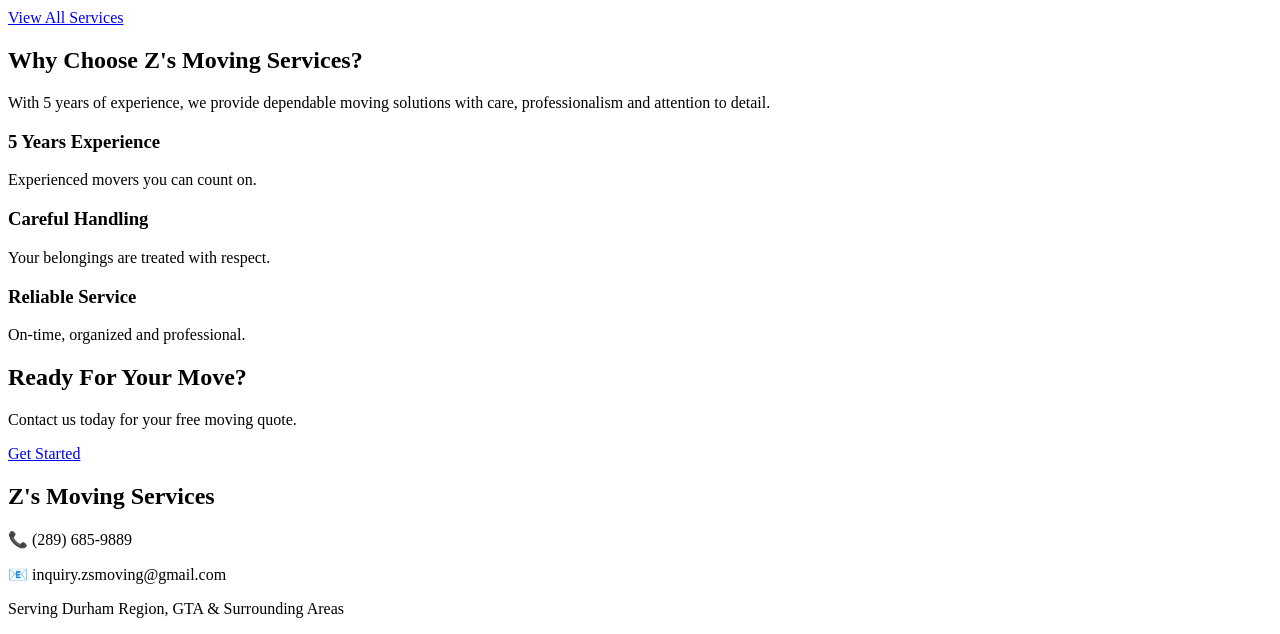
==== commit 69574ebf: "create new multi-page homepage" ====
--- a/index.html
+++ b/index.html
@@ -1,15 +1,14 @@
- <!DOCTYPE html>
+<!DOCTYPE html>
 <html lang="en">
 
 <head>
 
 <meta charset="UTF-8">
-
 <meta name="viewport" content="width=device-width, initial-scale=1.0">
 
-<title>Z's Moving Services | Professional Movers in Durham Region & GTA</title>
-
-<meta name="description" content="Z's Moving Services provides reliable residential and commercial moving services throughout Durham Region and the GTA.">
+<title>Z's Moving Services | Professional Movers</title>
+
+<meta name="description" content="Z's Moving Services provides reliable residential and commercial moving services throughout Durham Region, GTA and surrounding areas.">
 
 <link rel="preconnect" href="https://fonts.googleapis.com">
 
@@ -32,7 +31,7 @@
 
 <div class="logo">
 
-<img src="images/logo.jpg" alt="Z's Moving Services Logo">
+<img src="images/logo.png" alt="Z's Moving Services Logo">
 
 </div>
 
@@ -42,40 +41,23 @@
 
 <li><a href="index.html">Home</a></li>
 
+<li><a href="about.html">About</a></li>
+
 <li><a href="services.html">Services</a></li>
 
-<li><a href="about.html">About</a></li>
-
 <li><a href="gallery.html">Gallery</a></li>
 
+<li><a href="quote.html">Free Quote</a></li>
+
 <li><a href="contact.html">Contact</a></li>
 
 </ul>
 
 
-
-<div class="nav-buttons">
-
-<a href="tel:+12893855955" class="btn btn-call">
-Call Now
-</a>
-
-<a href="contact.html" class="btn btn-quote">
+<a href="quote.html" class="quote-button">
 Free Quote
 </a>
 
-</div>
-
-
-
-<div class="menu-toggle">
-
-<span></span>
-<span></span>
-<span></span>
-
-</div>
-
 
 </nav>
 
@@ -83,18 +65,15 @@
 
 
 
+
 <main>
 
 
+
 <section class="hero">
 
 
 <div class="hero-content">
-
-
-<div class="hero-badge">
-5 Years Experience • Durham Region & GTA
-</div>
 
 
 <h1>
@@ -103,326 +82,210 @@
 
 
 <p>
-Reliable residential and commercial movers helping make your move simple and stress-free.
-</p>
-
-
-
-<div class="hero-buttons">
-
-<a href="contact.html" class="btn btn-primary">
-Get A Free Quote
-</a>
-
-
-<a href="tel:+12893855955" class="btn btn-secondary">
-Call Now
-</a>
-
-
-</div>
-
-
-</div>
-
-
-</section>
-
-   <!-- QUICK SERVICES PREVIEW -->
-
-<section>
-
-<div class="container">
-
-
-<h2 class="section-title">
+Reliable residential and commercial moving services throughout Durham Region, GTA and surrounding areas.
+</p>
+
+
+<a href="quote.html" class="gold-btn">
+Request A Free Quote
+</a>
+
+
+</div>
+
+
+</section>
+
+
+
+
+
+<section class="services-preview">
+
+
+<h2>
 Our Services
 </h2>
 
 
-<p class="section-subtitle">
-Professional moving solutions for homes, businesses, and everything in between.
-</p>
-
-
-
-<div class="services-grid">
-
-
-<div class="service-card">
-
-<div class="service-icon">
-🏠
-</div>
+<div class="cards">
+
+
+<div class="card">
 
 <h3>
 Residential Moving
 </h3>
 
 <p>
-Safe and reliable moving services for apartments, condos, and homes.
-</p>
-
-</div>
-
-
-
-<div class="service-card">
-
-<div class="service-icon">
-🏢
-</div>
+Safe and reliable moving services for homes, apartments and condos.
+</p>
+
+</div>
+
+
+
+<div class="card">
 
 <h3>
 Commercial Moving
 </h3>
 
 <p>
-Efficient business relocations designed to minimize downtime.
-</p>
-
-</div>
-
-
-
-<div class="service-card">
-
-<div class="service-icon">
-📦
-</div>
+Professional business relocation services with minimal disruption.
+</p>
+
+</div>
+
+
+
+<div class="card">
 
 <h3>
 Packing Services
 </h3>
 
 <p>
-Professional packing support to help protect your belongings.
-</p>
-
-</div>
-
-
-
-</div>
-
-
-<div class="text-center mt-3">
-
-<a href="services.html" class="btn btn-primary">
+Careful packing solutions to protect your belongings.
+</p>
+
+</div>
+
+
+</div>
+
+
+<a href="services.html" class="blue-btn">
 View All Services
 </a>
 
-</div>
-
-
-</div>
-
-</section>
-
-
-
-
-
-<!-- WHY CHOOSE US PREVIEW -->
-
-<section class="about">
-
-
-<div class="container">
-
-
-<h2 class="section-title">
+
+</section>
+
+
+
+
+
+
+<section class="about-preview">
+
+
+<h2>
 Why Choose Z's Moving Services?
 </h2>
 
 
-<div class="services-grid">
-
-
-<div class="service-card">
-
-<div class="service-icon">
-⭐
-</div>
+<p>
+With 5 years of experience, we provide dependable moving solutions with care, professionalism and attention to detail.
+</p>
+
+
+<div class="cards">
+
+
+<div class="card">
 
 <h3>
 5 Years Experience
 </h3>
 
 <p>
-Experienced movers who understand how to handle every move with care.
-</p>
-
-</div>
-
-
-
-<div class="service-card">
-
-<div class="service-icon">
-🛡️
-</div>
+Experienced movers you can count on.
+</p>
+
+</div>
+
+
+<div class="card">
 
 <h3>
 Careful Handling
 </h3>
 
 <p>
-Your furniture and belongings are treated with attention and respect.
-</p>
-
-</div>
-
-
-
-<div class="service-card">
-
-<div class="service-icon">
-🚚
-</div>
+Your belongings are treated with respect.
+</p>
+
+</div>
+
+
+<div class="card">
 
 <h3>
 Reliable Service
 </h3>
 
 <p>
-Dependable moving support throughout Durham Region and the GTA.
-</p>
-
-</div>
-
-
-
-</div>
-
-
-</div>
-
-
-</section>
-
-
-
-
-
-<!-- CALL TO ACTION -->
-
-<section>
-
-
-<div class="container text-center">
-
-
-<h2 class="section-title">
+On-time, organized and professional.
+</p>
+
+</div>
+
+
+</div>
+
+
+</section>
+
+
+
+
+
+<section class="cta">
+
+
+<h2>
 Ready For Your Move?
 </h2>
 
 
-<p class="section-subtitle">
-Contact Z's Moving Services today for a free quote.
-</p>
-
-
-
-<a href="contact.html" class="btn btn-primary">
-Request A Quote
-</a>
-
-
-</div>
-
-
-</section>
-
- </main>
-
-
-
-<!-- FOOTER -->
+<p>
+Contact us today for your free moving quote.
+</p>
+
+
+<a href="quote.html" class="gold-btn">
+Get Started
+</a>
+
+
+</section>
+
+
+
+</main>
+
+
+
+
 
 <footer>
 
 
-<div class="footer-content">
-
-
-
-<div class="footer-column">
-
-<h3>
+<h2>
 Z's Moving Services
-</h3>
-
-<p>
-Professional moving services you can trust.
-</p>
-
-</div>
-
-
-
-<div class="footer-column">
-
-<h3>
-Quick Links
-</h3>
-
-<ul>
-
-<li><a href="index.html">Home</a></li>
-
-<li><a href="services.html">Services</a></li>
-
-<li><a href="about.html">About</a></li>
-
-<li><a href="gallery.html">Gallery</a></li>
-
-<li><a href="contact.html">Contact</a></li>
-
-</ul>
-
-</div>
-
-
-
-<div class="footer-column">
-
-<h3>
-Contact
-</h3>
-
-<p>
-📞 (289) 385-5955
-</p>
-
-<p>
-📍 Durham Region & GTA
-</p>
-
-</div>
-
-
-
-</div>
-
-
-
-
-<div class="footer-bottom">
-
-<p>
-© 2026 Z's Moving Services. All Rights Reserved.
-</p>
-
-</div>
+</h2>
+
+
+<p>
+📞 (289) 685-9889
+</p>
+
+
+<p>
+📧 inquiry.zsmoving@gmail.com
+</p>
+
+
+<p>
+Serving Durham Region, GTA & Surrounding Areas
+</p>
 
 
 </footer>
 
 
 
-
-
 <script src="js/script.js"></script>
 
 
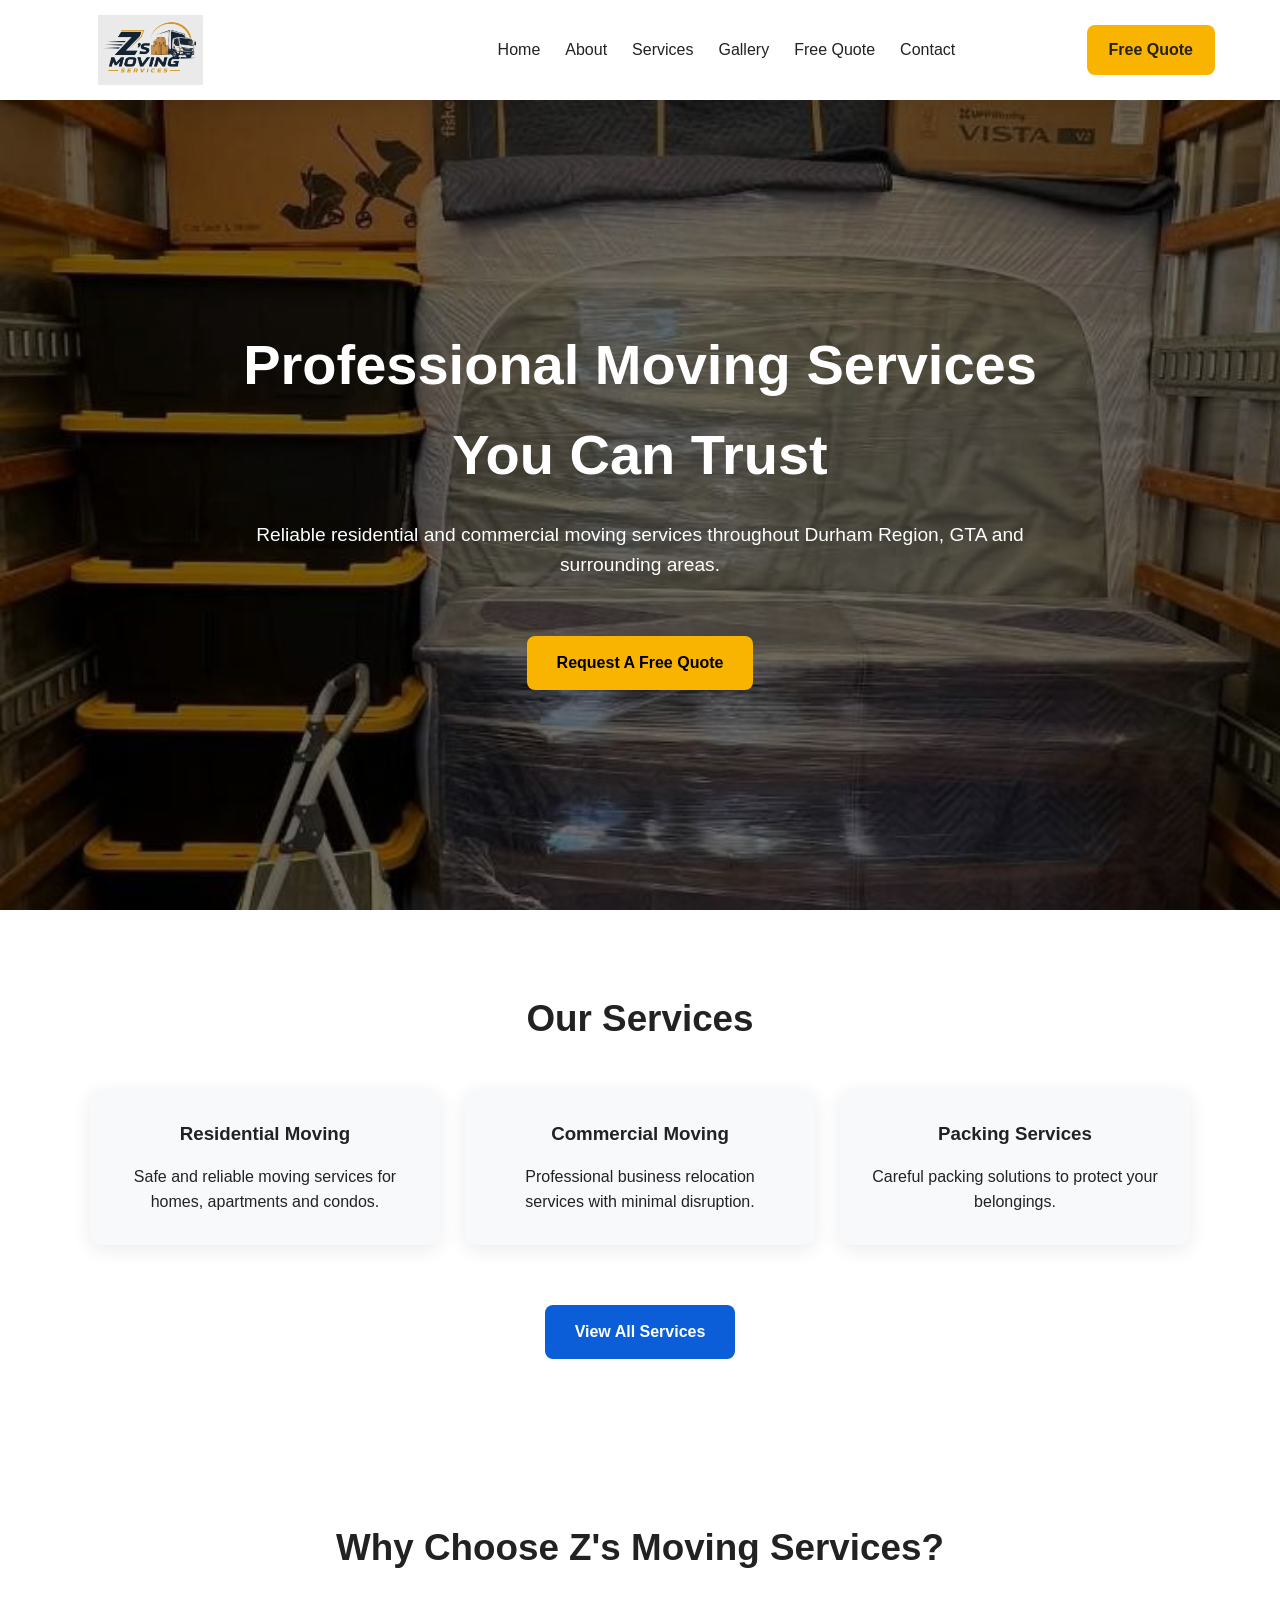
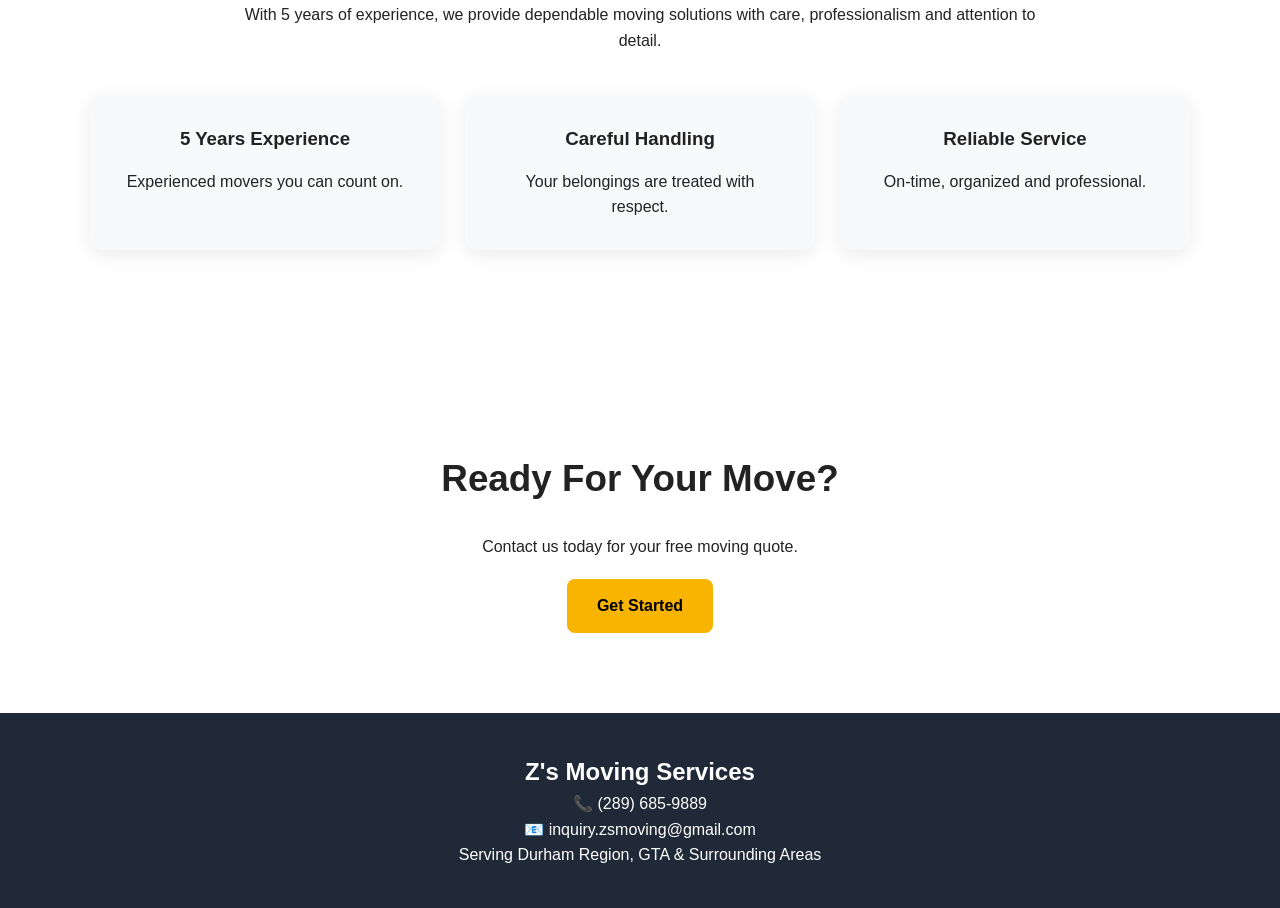
==== commit 6895122d: "Update index.html" ====
--- a/index.html
+++ b/index.html
@@ -36,8 +36,16 @@
 </div>
 
 
-
-<ul class="nav-links">
+<div class="menu-toggle">
+
+<span></span>
+<span></span>
+<span></span>
+
+</div>
+
+  
+  <ul class="nav-links">
 
 <li><a href="index.html">Home</a></li>
 
--- a/css/styles.css
+++ b/css/styles.css
@@ -0,0 +1,483 @@
+/* =========================
+   Z'S MOVING SERVICES
+   MAIN STYLESHEET
+========================= */
+
+
+* {
+    margin: 0;
+    padding: 0;
+    box-sizing: border-box;
+}
+
+
+html {
+    scroll-behavior: smooth;
+}
+
+
+body {
+    font-family: "Poppins", sans-serif;
+    color: #222;
+    line-height: 1.6;
+    background: #fff;
+}
+
+
+img {
+    max-width: 100%;
+    display: block;
+}
+
+
+a {
+    text-decoration: none;
+    color: inherit;
+}
+
+
+ul {
+    list-style: none;
+}
+
+
+
+/* =========================
+   HEADER
+========================= */
+
+
+header {
+    position: sticky;
+    top: 0;
+    z-index: 1000;
+    background: white;
+    box-shadow: 0 3px 15px rgba(0,0,0,0.08);
+}
+
+
+.navbar {
+
+    max-width: 1200px;
+    margin: auto;
+
+    padding: 15px 25px;
+
+    display: flex;
+    align-items: center;
+    justify-content: space-between;
+}
+
+
+
+/* LOGO SIZE CONTROL */
+
+.logo img {
+
+    width: 170px;
+    height: auto;
+    max-height: 70px;
+    object-fit: contain;
+
+}
+
+
+
+.nav-links {
+
+    display: flex;
+    gap: 25px;
+    align-items: center;
+
+}
+
+
+.nav-links a {
+
+    font-weight: 500;
+    transition: .3s;
+
+}
+
+
+.nav-links a:hover {
+
+    color: #0b5ed7;
+
+}
+
+
+
+.quote-button {
+
+    background: #f8b400;
+    padding: 12px 22px;
+    border-radius: 8px;
+    font-weight: 600;
+
+}
+
+
+
+/* =========================
+   HERO
+========================= */
+
+
+.hero {
+
+    min-height: 90vh;
+
+    display: flex;
+    align-items: center;
+    justify-content: center;
+
+    text-align: center;
+
+    padding: 40px 20px;
+
+    background:
+
+    linear-gradient(
+    rgba(0,0,0,.55),
+    rgba(0,0,0,.55)
+    ),
+
+    url("../images/hero.jpg");
+
+    background-size: cover;
+    background-position: center;
+
+    color: white;
+
+}
+
+
+
+.hero-content {
+
+    max-width: 800px;
+
+}
+
+
+
+.hero h1 {
+
+    font-size: 3.5rem;
+    margin-bottom: 20px;
+
+}
+
+
+
+.hero p {
+
+    font-size: 1.2rem;
+    margin-bottom: 35px;
+
+}
+
+
+
+/* =========================
+   BUTTONS
+========================= */
+
+
+.gold-btn,
+.blue-btn {
+
+
+    display: inline-block;
+
+    padding: 14px 30px;
+
+    border-radius: 8px;
+
+    font-weight: 600;
+
+    margin-top: 20px;
+
+}
+
+
+
+.gold-btn {
+
+    background: #f8b400;
+    color: #000;
+
+}
+
+
+
+.blue-btn {
+
+    background: #0b5ed7;
+    color: white;
+
+}
+
+
+
+/* =========================
+   SECTIONS
+========================= */
+
+
+section {
+
+    padding: 80px 20px;
+    text-align: center;
+
+}
+
+
+section h2 {
+
+    font-size: 2.3rem;
+    margin-bottom: 25px;
+
+}
+
+
+
+section p {
+
+    max-width: 800px;
+    margin: auto;
+
+}
+
+
+
+/* =========================
+   CARDS
+========================= */
+
+
+.cards {
+
+    max-width: 1100px;
+
+    margin: 40px auto;
+
+    display: grid;
+
+    grid-template-columns: repeat(3,1fr);
+
+    gap: 25px;
+
+}
+
+
+
+.card {
+
+    padding: 30px;
+
+    background: #f8f9fa;
+
+    border-radius: 12px;
+
+    box-shadow: 0 5px 20px rgba(0,0,0,.08);
+
+}
+
+
+
+.card h3 {
+
+    margin-bottom: 15px;
+
+}
+
+
+
+/* =========================
+   FOOTER
+========================= */
+
+
+footer {
+
+    background: #1f2937;
+
+    color: white;
+
+    text-align: center;
+
+    padding: 40px 20px;
+
+}
+
+
+
+/* =========================
+   MOBILE
+========================= */
+
+
+@media(max-width:900px){
+
+
+.nav-links {
+
+    display:none;
+
+}
+
+
+.navbar {
+
+    flex-direction: column;
+    gap:20px;
+
+}
+
+
+.hero h1 {
+
+    font-size:2.3rem;
+
+}
+
+
+.cards {
+
+    grid-template-columns:1fr;
+
+}
+
+
+.logo img {
+
+    width:140px;
+
+}
+
+
+}
+
+/* =========================
+   GALLERY
+========================= */
+
+.gallery-grid {
+
+    max-width: 1200px;
+
+    margin: 40px auto;
+
+    display: grid;
+
+    grid-template-columns: repeat(3, 1fr);
+
+    gap: 25px;
+
+}
+
+
+.gallery-grid img {
+
+    width: 100%;
+
+    height: 260px;
+
+    object-fit: cover;
+
+    border-radius: 12px;
+
+    box-shadow: 0 5px 20px rgba(0,0,0,.10);
+
+    transition: .3s ease;
+
+}
+
+
+.gallery-grid img:hover {
+
+    transform: scale(1.03);
+
+}
+
+
+
+/* =========================
+   QUOTE FORM
+========================= */
+
+
+.quote-form {
+
+    max-width: 700px;
+
+    margin: 40px auto;
+
+    display: flex;
+
+    flex-direction: column;
+
+    gap: 18px;
+
+}
+
+
+
+.quote-form input,
+.quote-form select,
+.quote-form textarea {
+
+
+    width: 100%;
+
+    padding: 15px;
+
+    border: 1px solid #ddd;
+
+    border-radius: 8px;
+
+    font-family: "Poppins", sans-serif;
+
+    font-size: 1rem;
+
+}
+
+
+
+.quote-form textarea {
+
+    resize: vertical;
+
+}
+
+
+
+.quote-form button {
+
+    border: none;
+
+    cursor: pointer;
+
+}
+
+
+
+
+/* =========================
+   MOBILE GALLERY
+========================= */
+
+
+@media(max-width:900px){
+
+
+.gallery-grid {
+
+    grid-template-columns: 1fr;
+
+}
+
+
+}
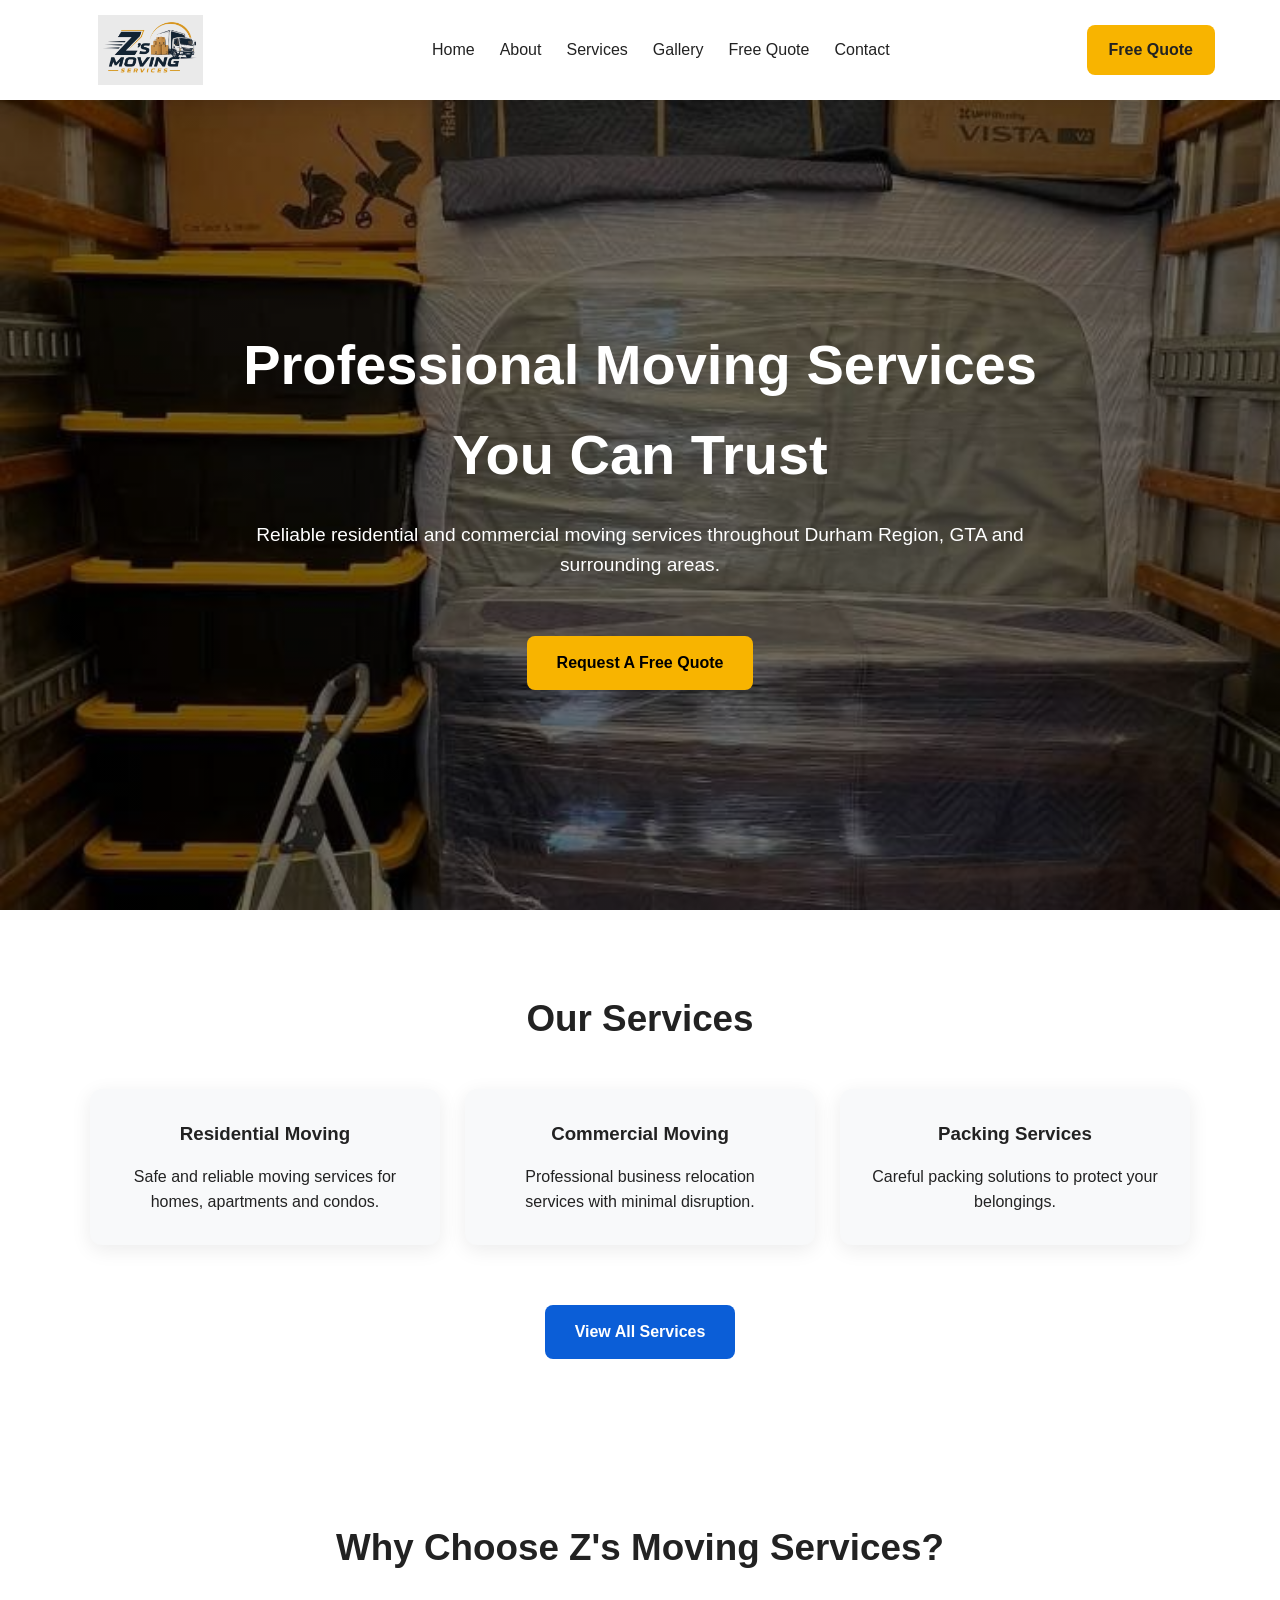
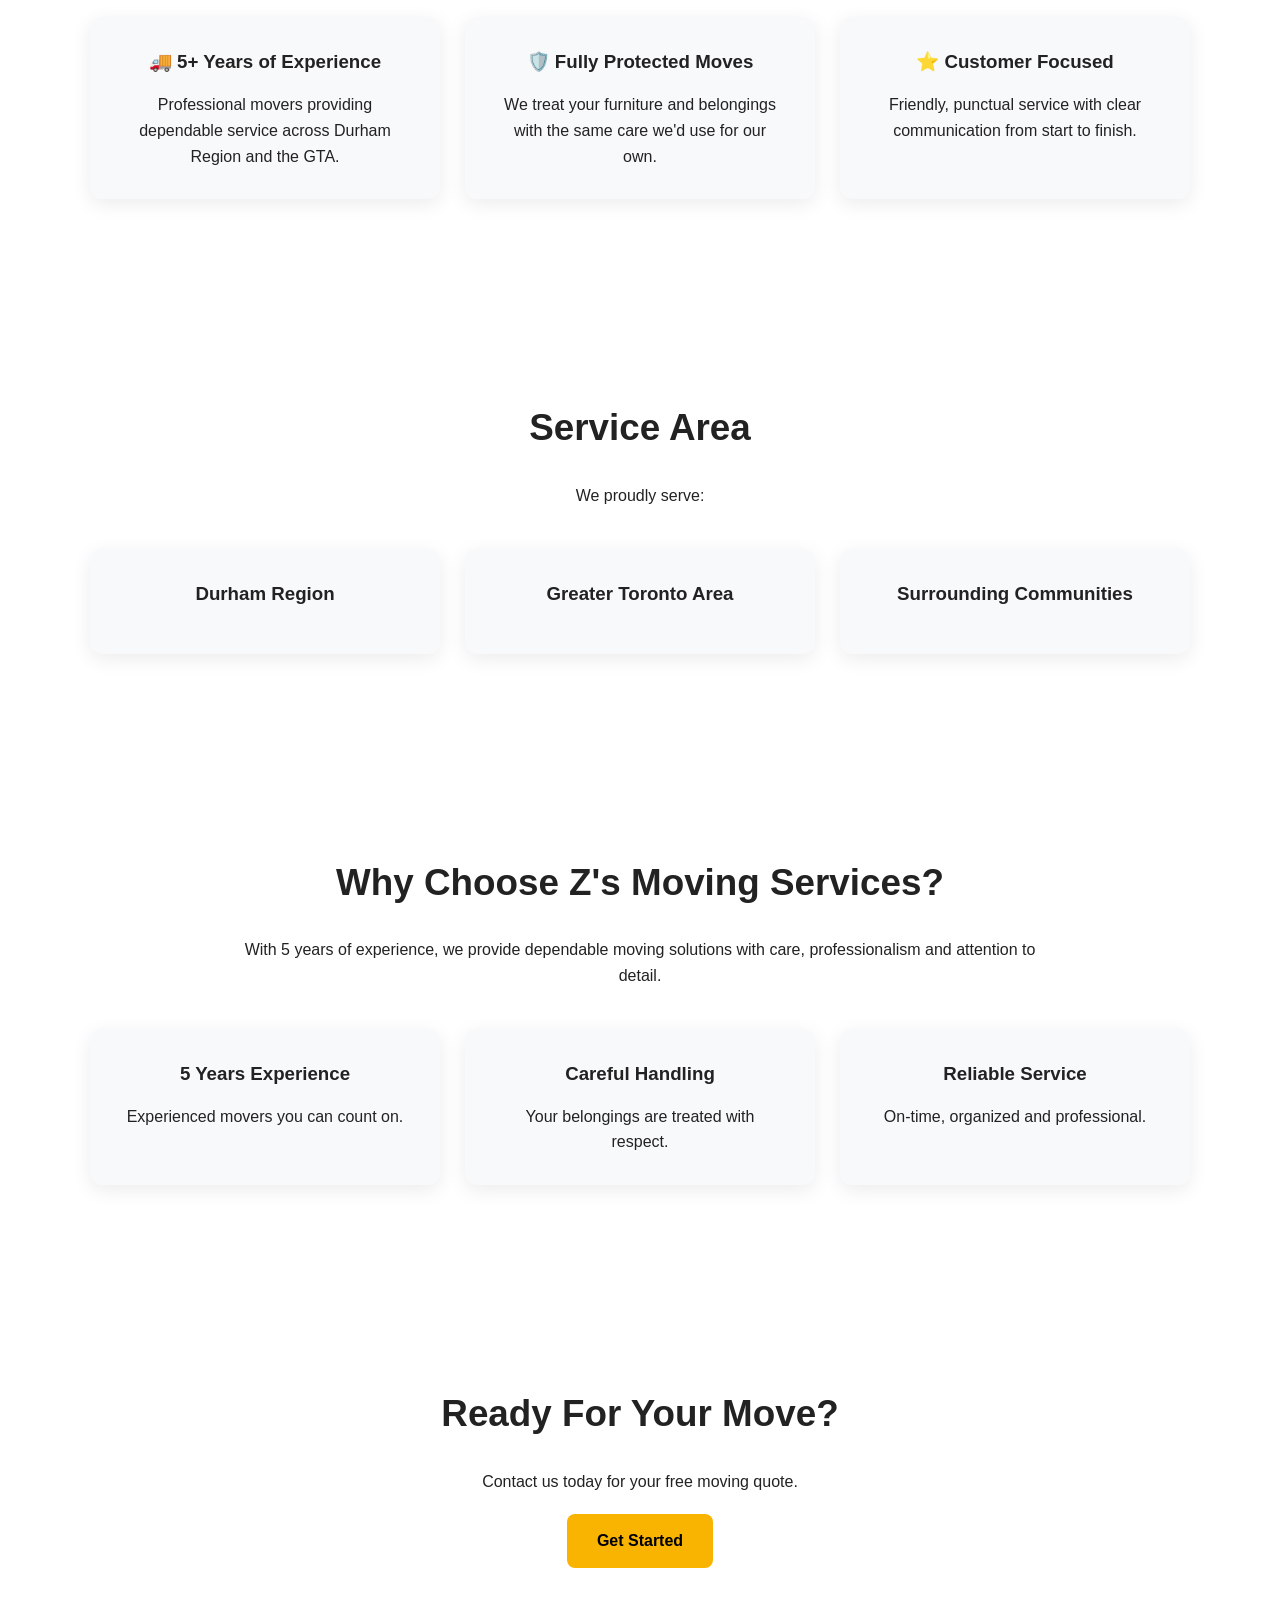
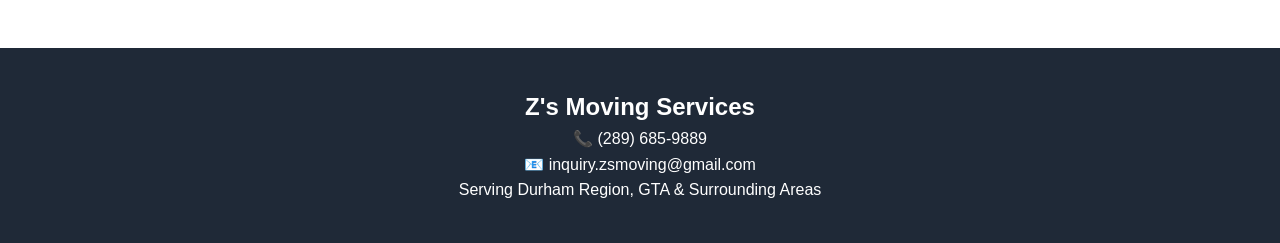
==== commit 915dc9e3: "Add Why Choose Us and Service Area sections" ====
--- a/index.html
+++ b/index.html
@@ -171,7 +171,56 @@
 </section>
 
 
-
+<section class="why-choose">
+
+    <h2>Why Choose Z's Moving Services?</h2>
+
+    <div class="cards">
+
+        <div class="card">
+            <h3>🚚 5+ Years of Experience</h3>
+            <p>Professional movers providing dependable service across Durham Region and the GTA.</p>
+        </div>
+
+        <div class="card">
+            <h3>🛡️ Fully Protected Moves</h3>
+            <p>We treat your furniture and belongings with the same care we'd use for our own.</p>
+        </div>
+
+        <div class="card">
+            <h3>⭐ Customer Focused</h3>
+            <p>Friendly, punctual service with clear communication from start to finish.</p>
+        </div>
+
+    </div>
+
+</section>
+
+  <section>
+
+    <h2>Service Area</h2>
+
+    <p>
+        We proudly serve:
+    </p>
+
+    <div class="cards">
+
+        <div class="card">
+            <h3>Durham Region</h3>
+        </div>
+
+        <div class="card">
+            <h3>Greater Toronto Area</h3>
+        </div>
+
+        <div class="card">
+            <h3>Surrounding Communities</h3>
+        </div>
+
+    </div>
+
+</section>
 
 
 
--- a/css/styles.css
+++ b/css/styles.css
@@ -481,3 +481,187 @@
 
 
 }
+
+
+/* =========================
+   MOBILE MENU
+========================= */
+
+
+.menu-toggle {
+
+    display: none;
+
+    flex-direction: column;
+
+    gap: 5px;
+
+    cursor: pointer;
+
+}
+
+
+.menu-toggle span {
+
+    width: 28px;
+
+    height: 3px;
+
+    background: #1f2937;
+
+    border-radius: 5px;
+
+}
+
+
+
+
+@media(max-width:900px){
+
+
+.menu-toggle {
+
+    display: flex;
+
+}
+
+
+
+.navbar {
+
+    flex-direction: row;
+
+}
+
+
+
+.nav-links {
+
+    position: absolute;
+
+    top: 100%;
+
+    left: 0;
+
+    width: 100%;
+
+    background: white;
+
+    flex-direction: column;
+
+    text-align: center;
+
+    gap: 0;
+
+    max-height: 0;
+
+    overflow: hidden;
+
+    transition: .3s ease;
+
+}
+
+
+
+.nav-links.active {
+
+    max-height: 400px;
+
+}
+
+
+
+.nav-links li {
+
+    padding: 15px;
+
+}
+
+
+
+.quote-button {
+
+    display: none;
+
+}
+
+
+}
+/* =========================
+   PROFESSIONAL GALLERY
+========================= */
+
+
+.gallery-grid {
+
+    max-width: 1200px;
+
+    margin: 40px auto;
+
+    display: grid;
+
+    grid-template-columns: repeat(3, 1fr);
+
+    gap: 25px;
+
+}
+
+
+
+.gallery-item {
+
+    background: white;
+
+    border-radius: 12px;
+
+    overflow: hidden;
+
+    box-shadow: 0 8px 25px rgba(0,0,0,.12);
+
+}
+
+
+
+.gallery-item img {
+
+    width:100%;
+
+    height:260px;
+
+    object-fit:cover;
+
+    transition:.3s ease;
+
+}
+
+
+
+.gallery-item:hover img {
+
+    transform:scale(1.05);
+
+}
+
+
+
+.gallery-item p {
+
+    padding:15px;
+
+    font-weight:600;
+
+}
+
+
+
+@media(max-width:900px){
+
+
+.gallery-grid {
+
+    grid-template-columns:1fr;
+
+}
+
+
+}
